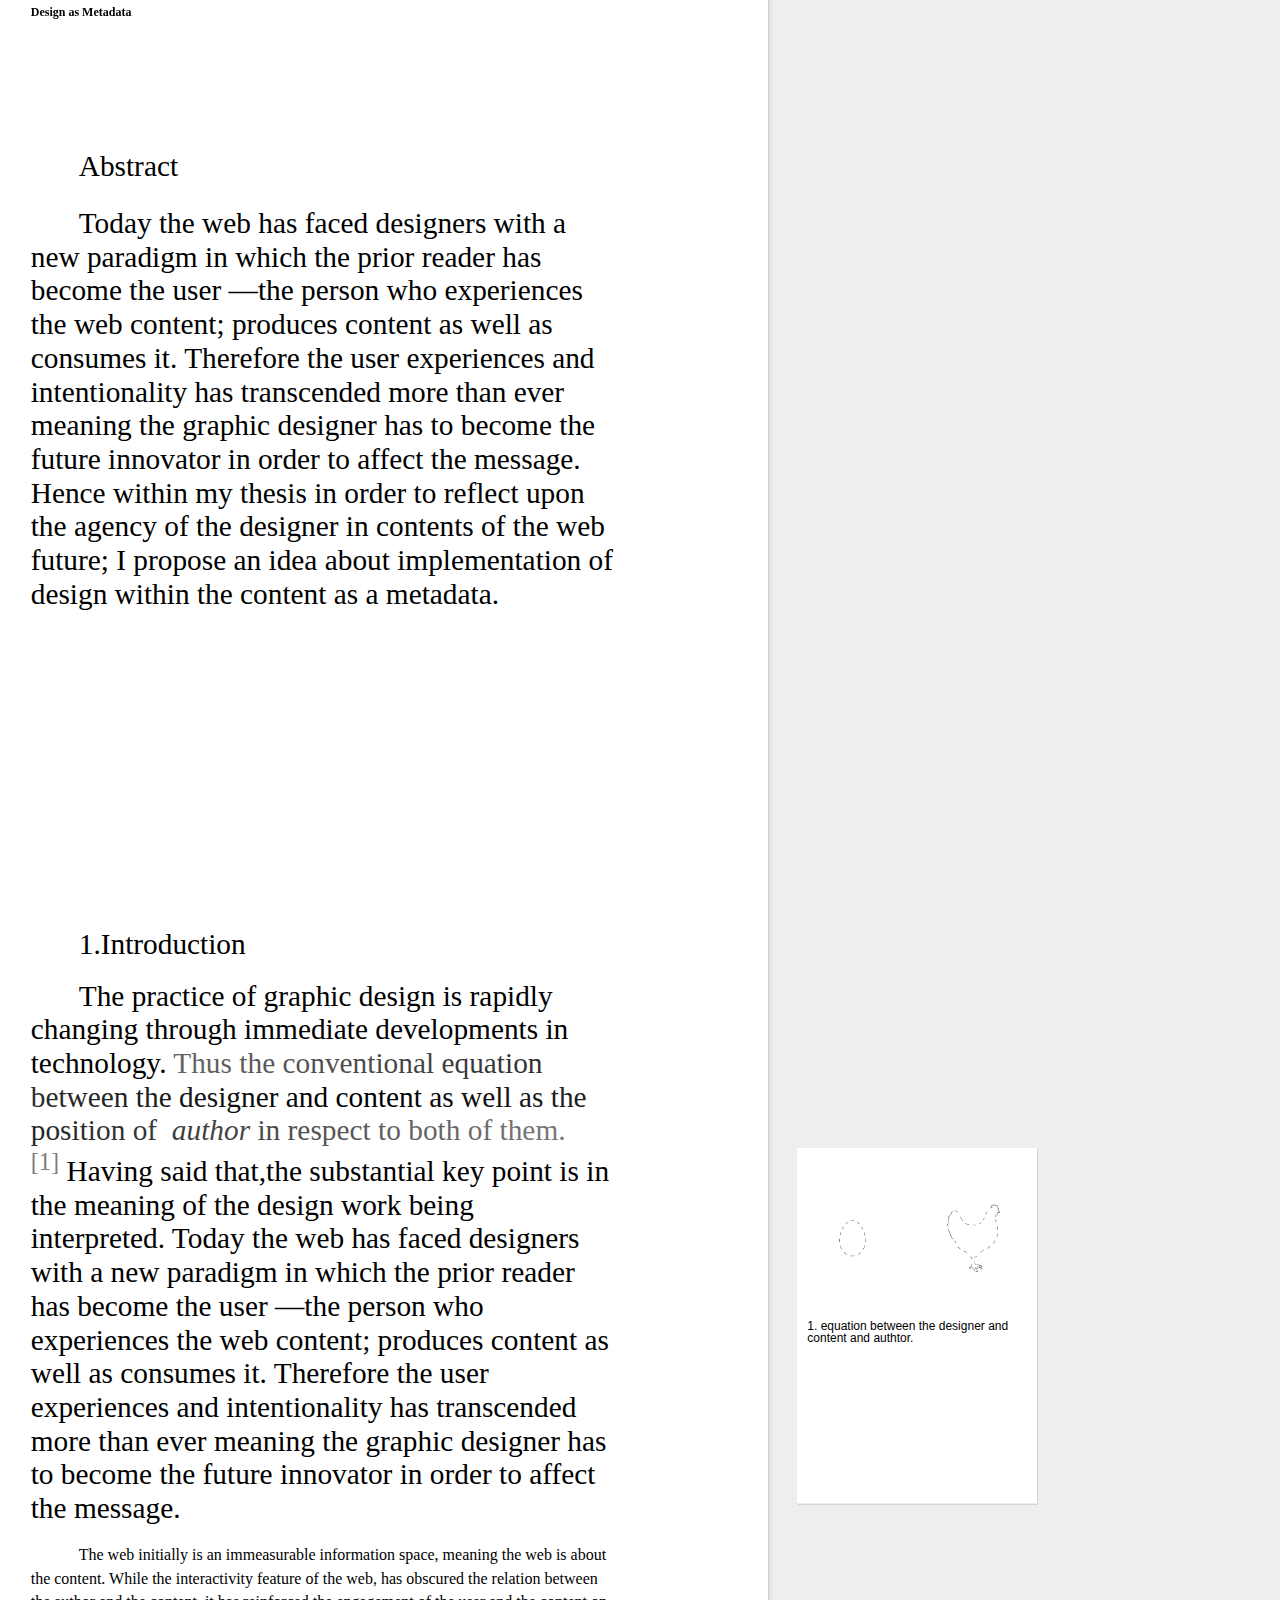
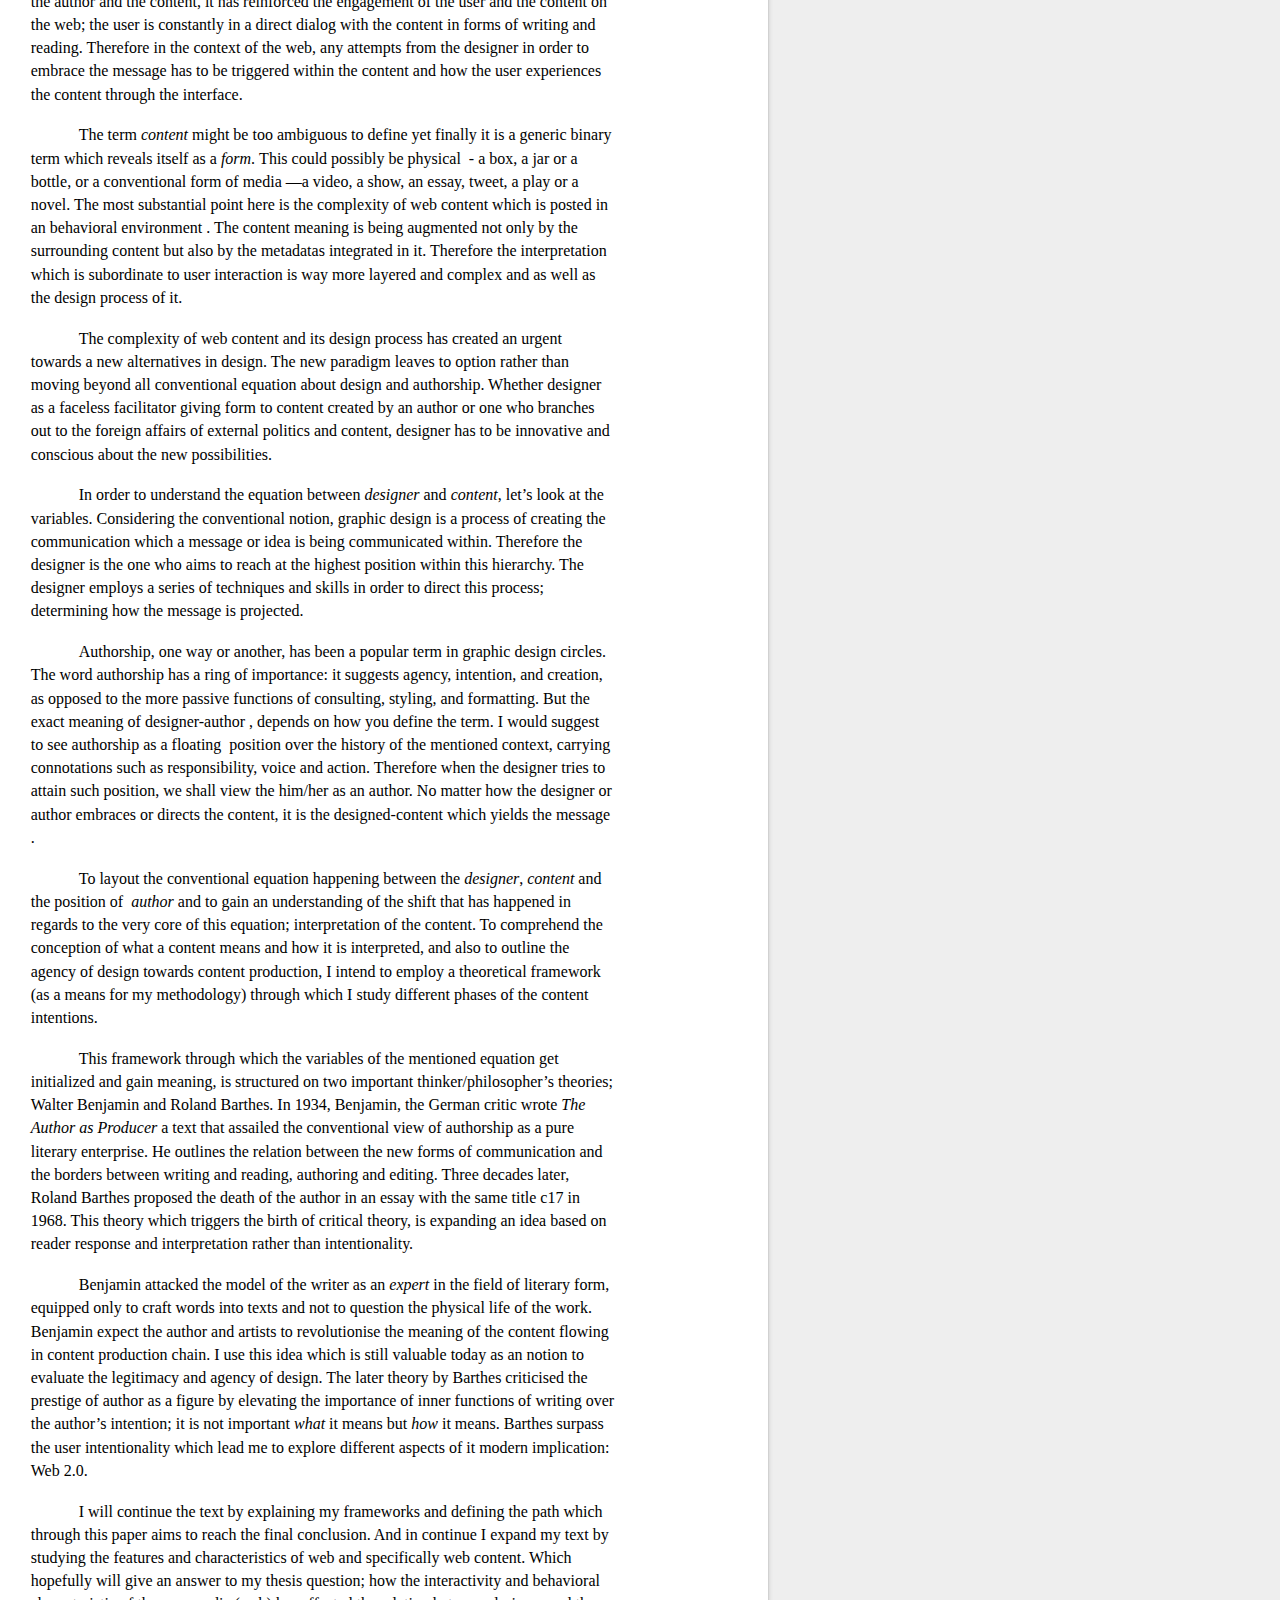
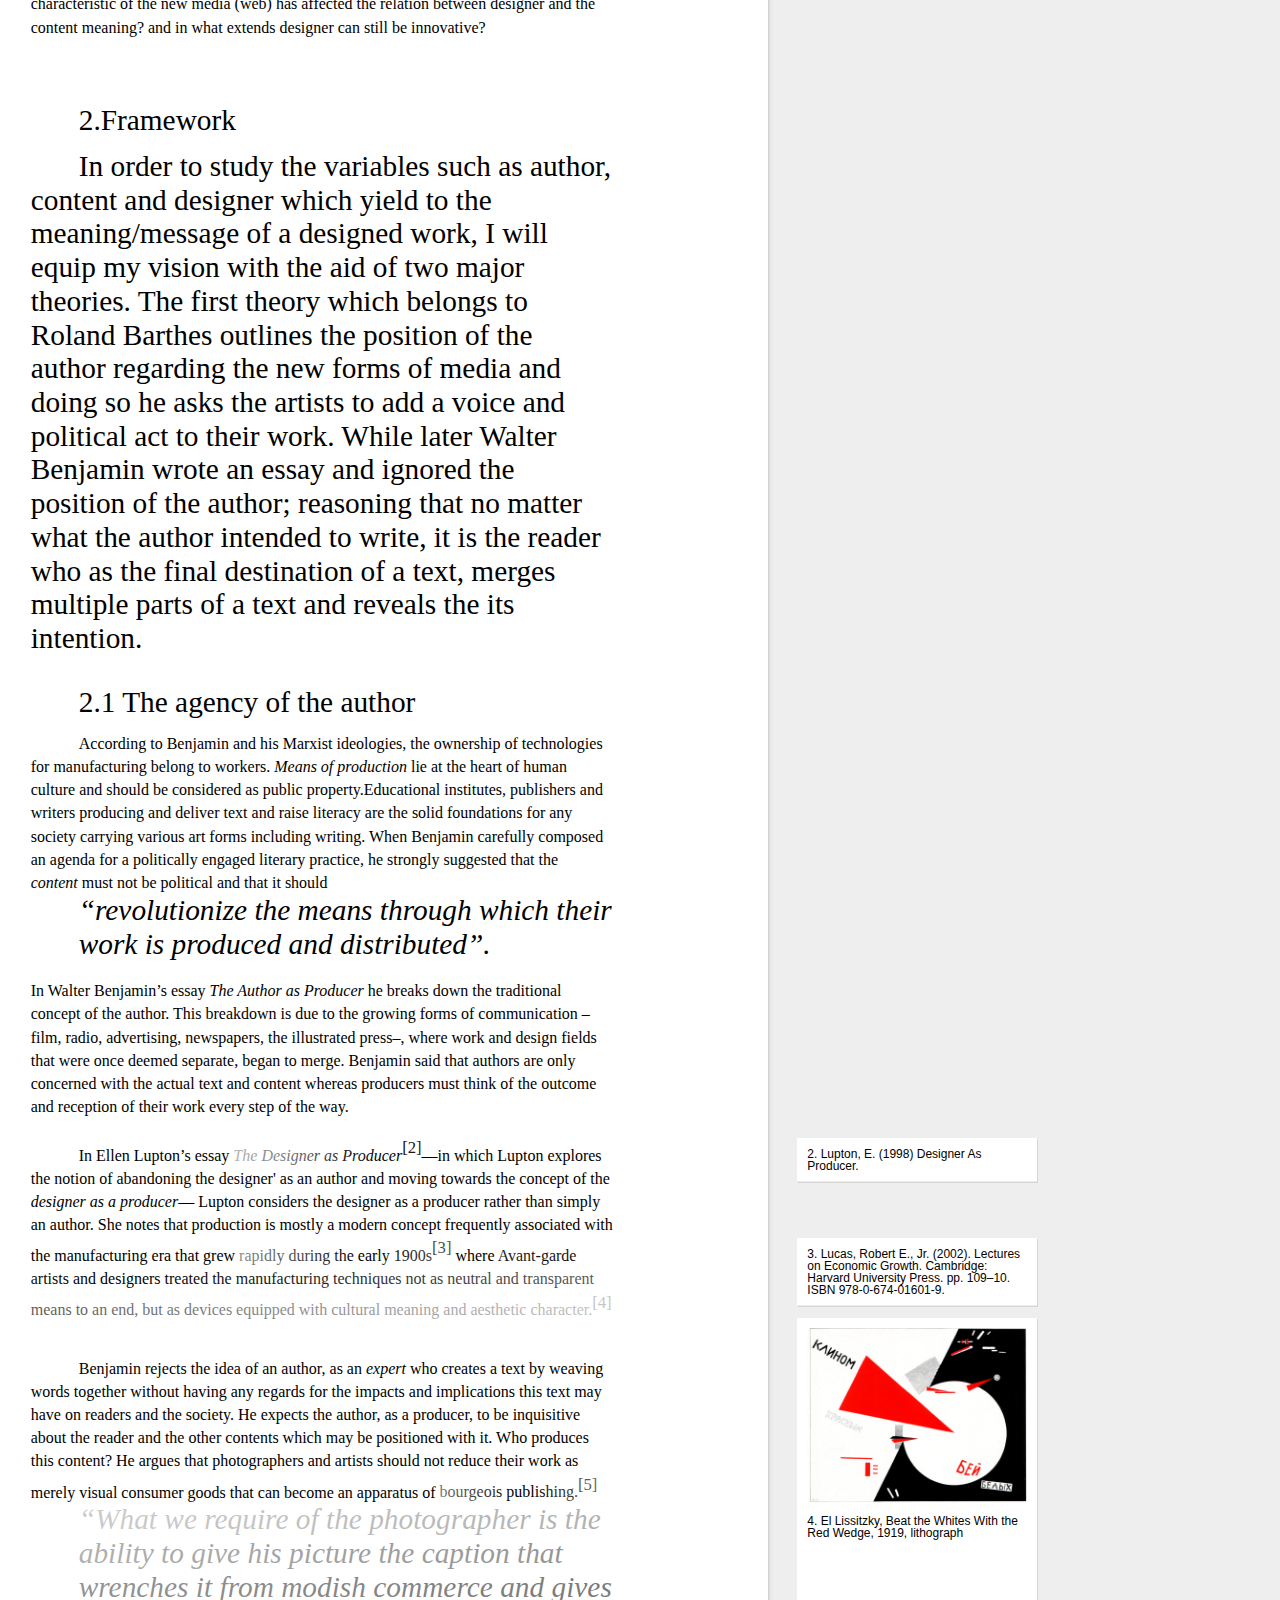
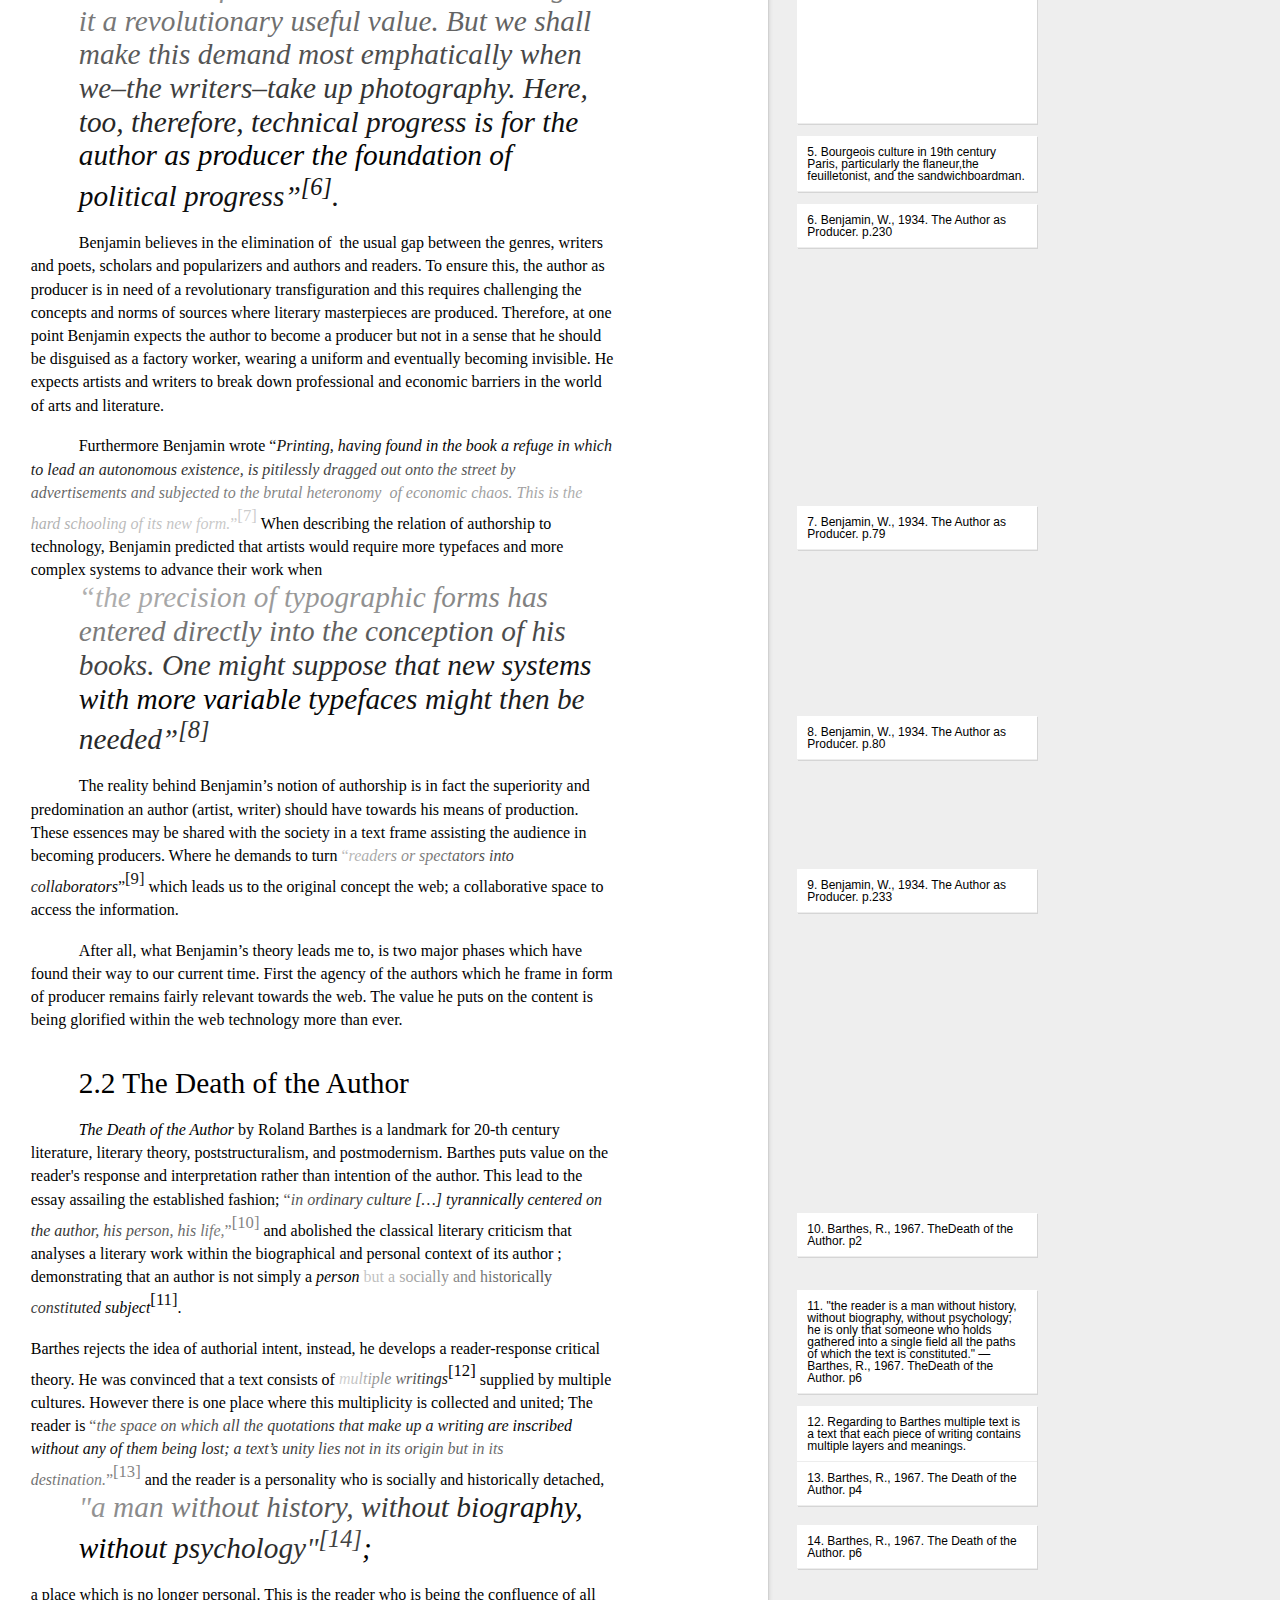
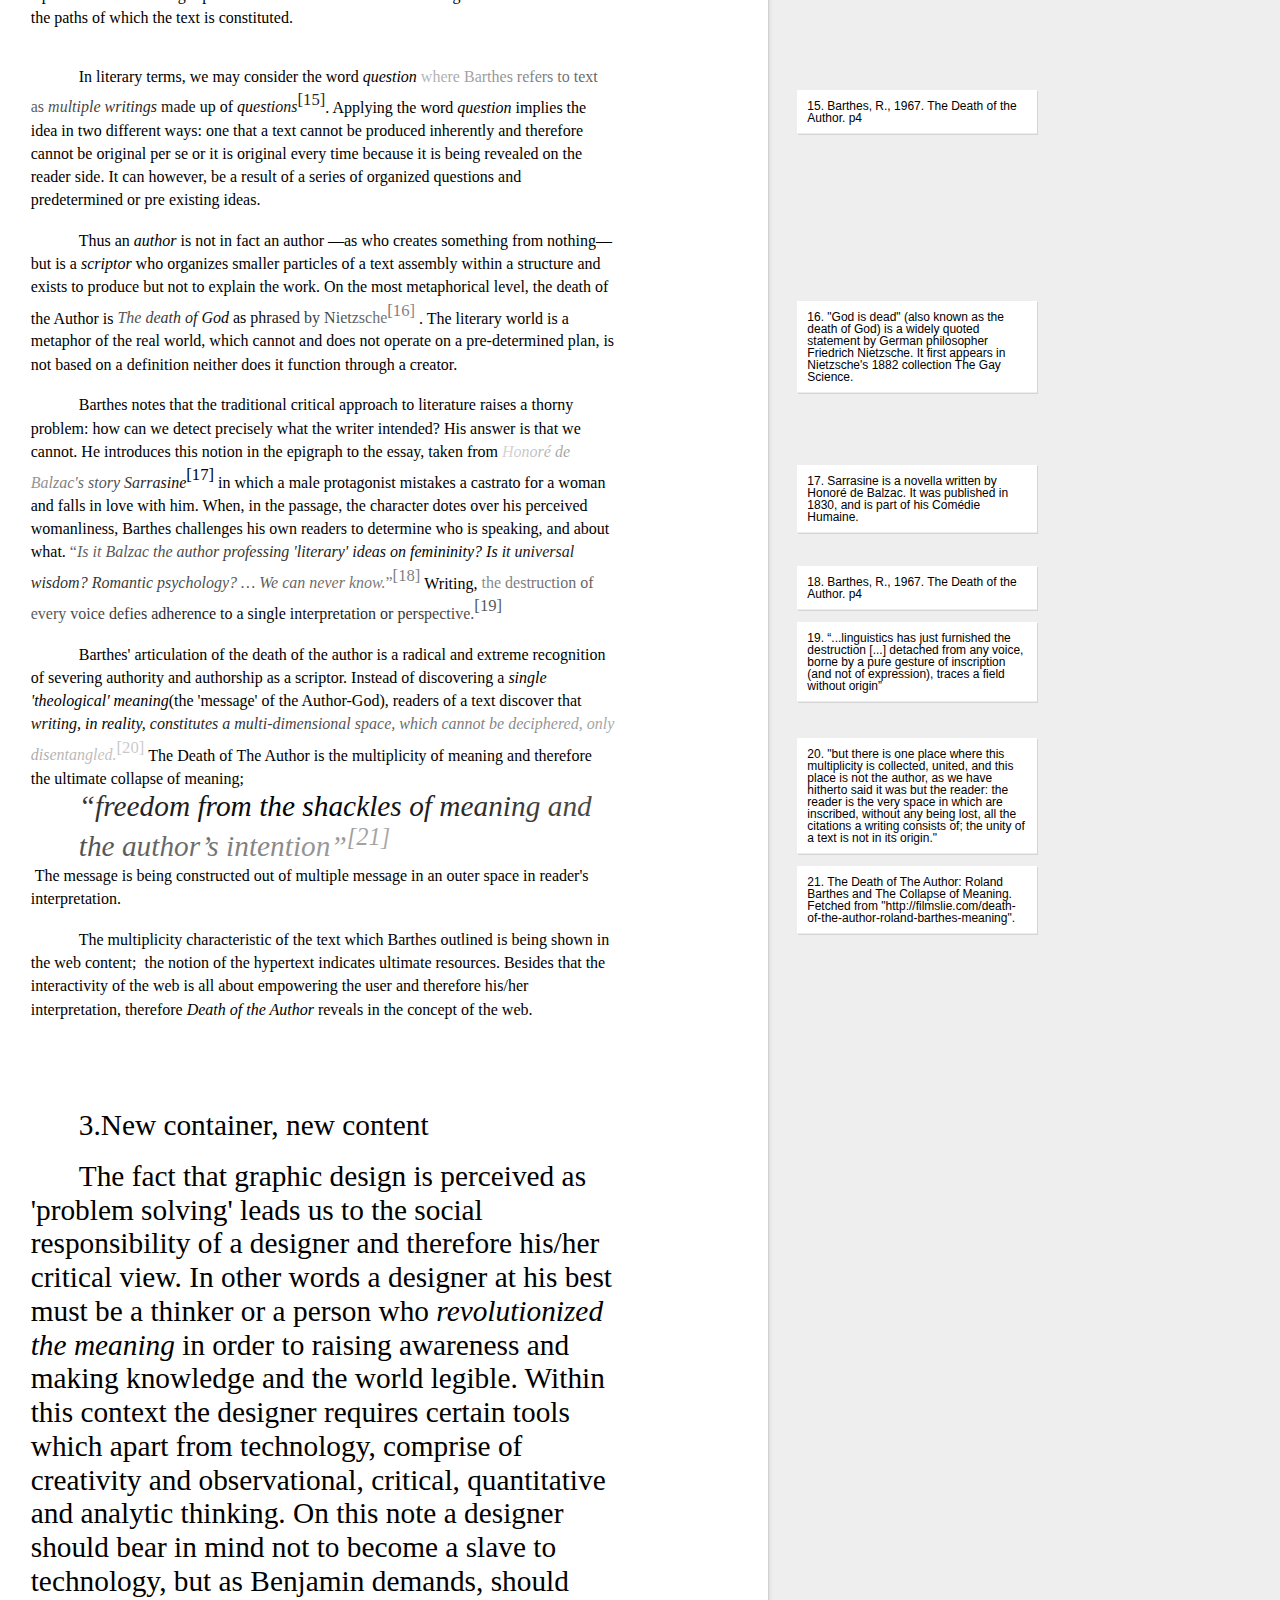
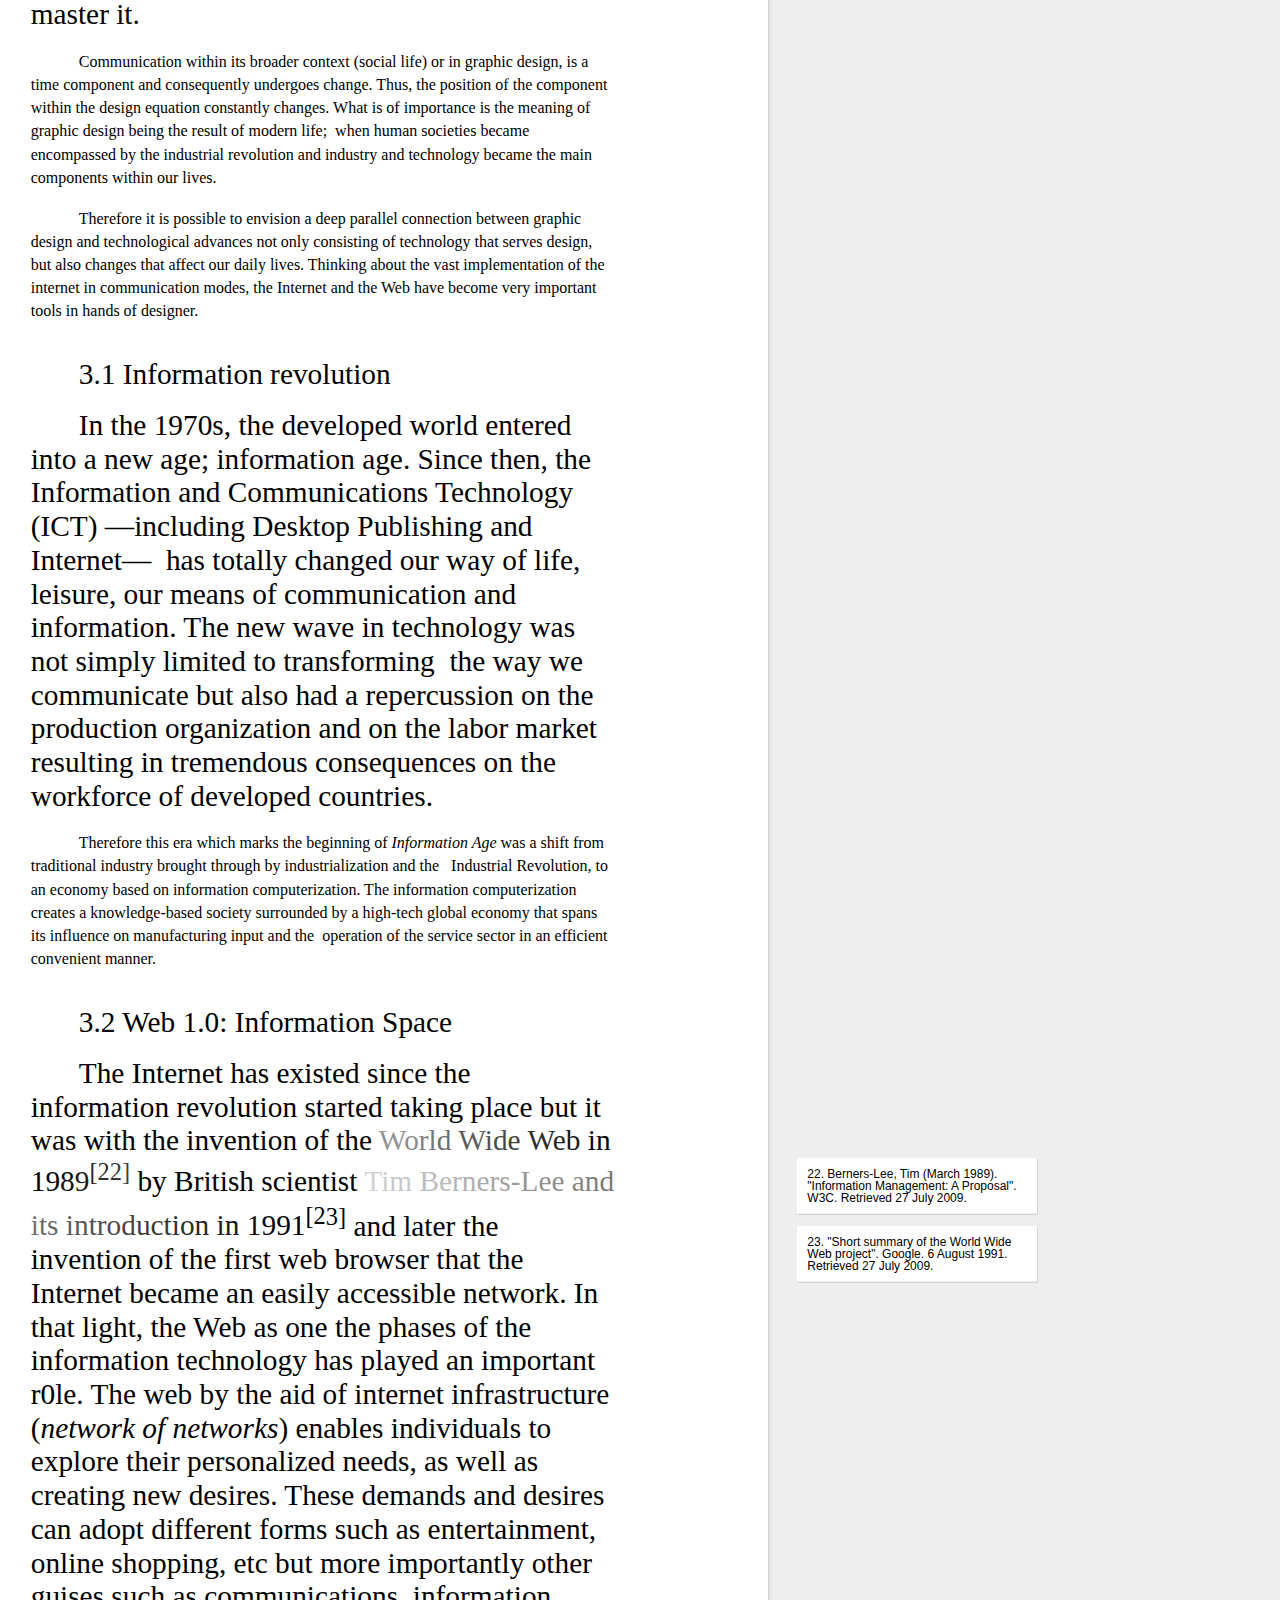
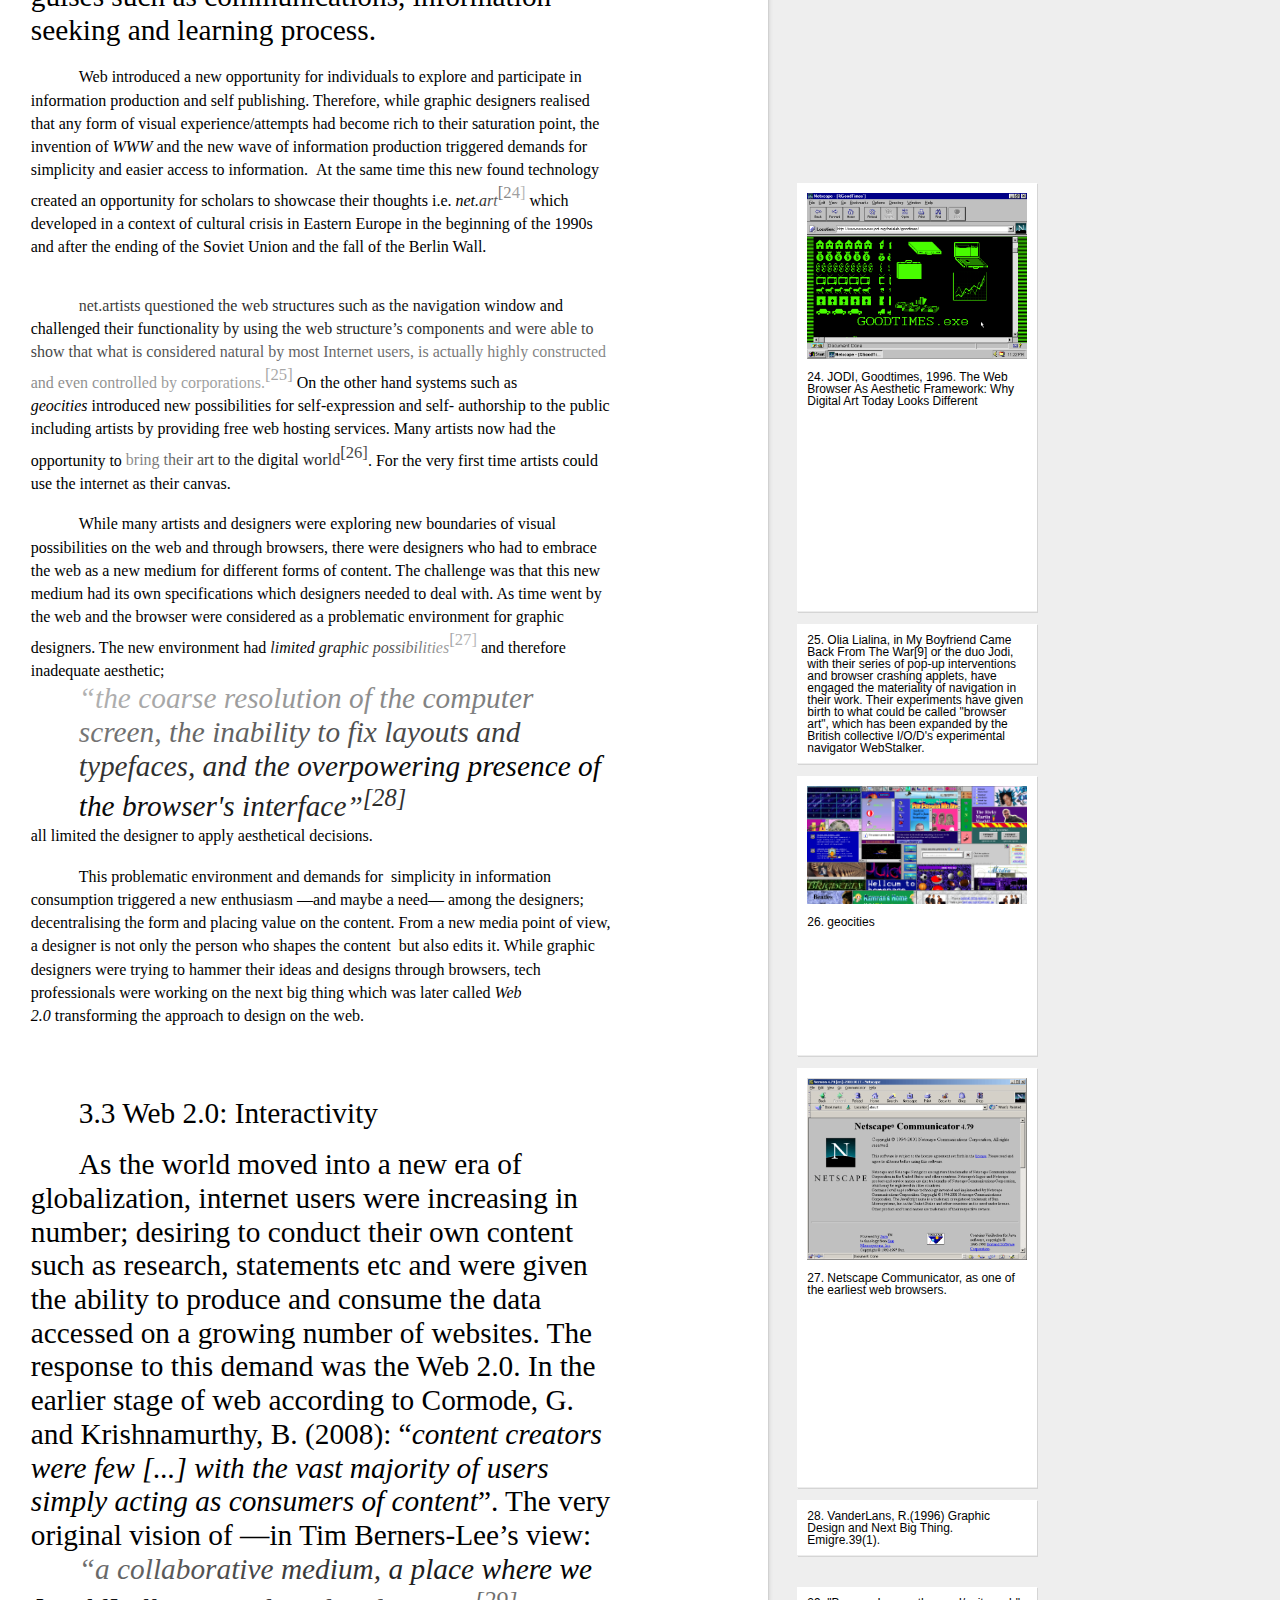
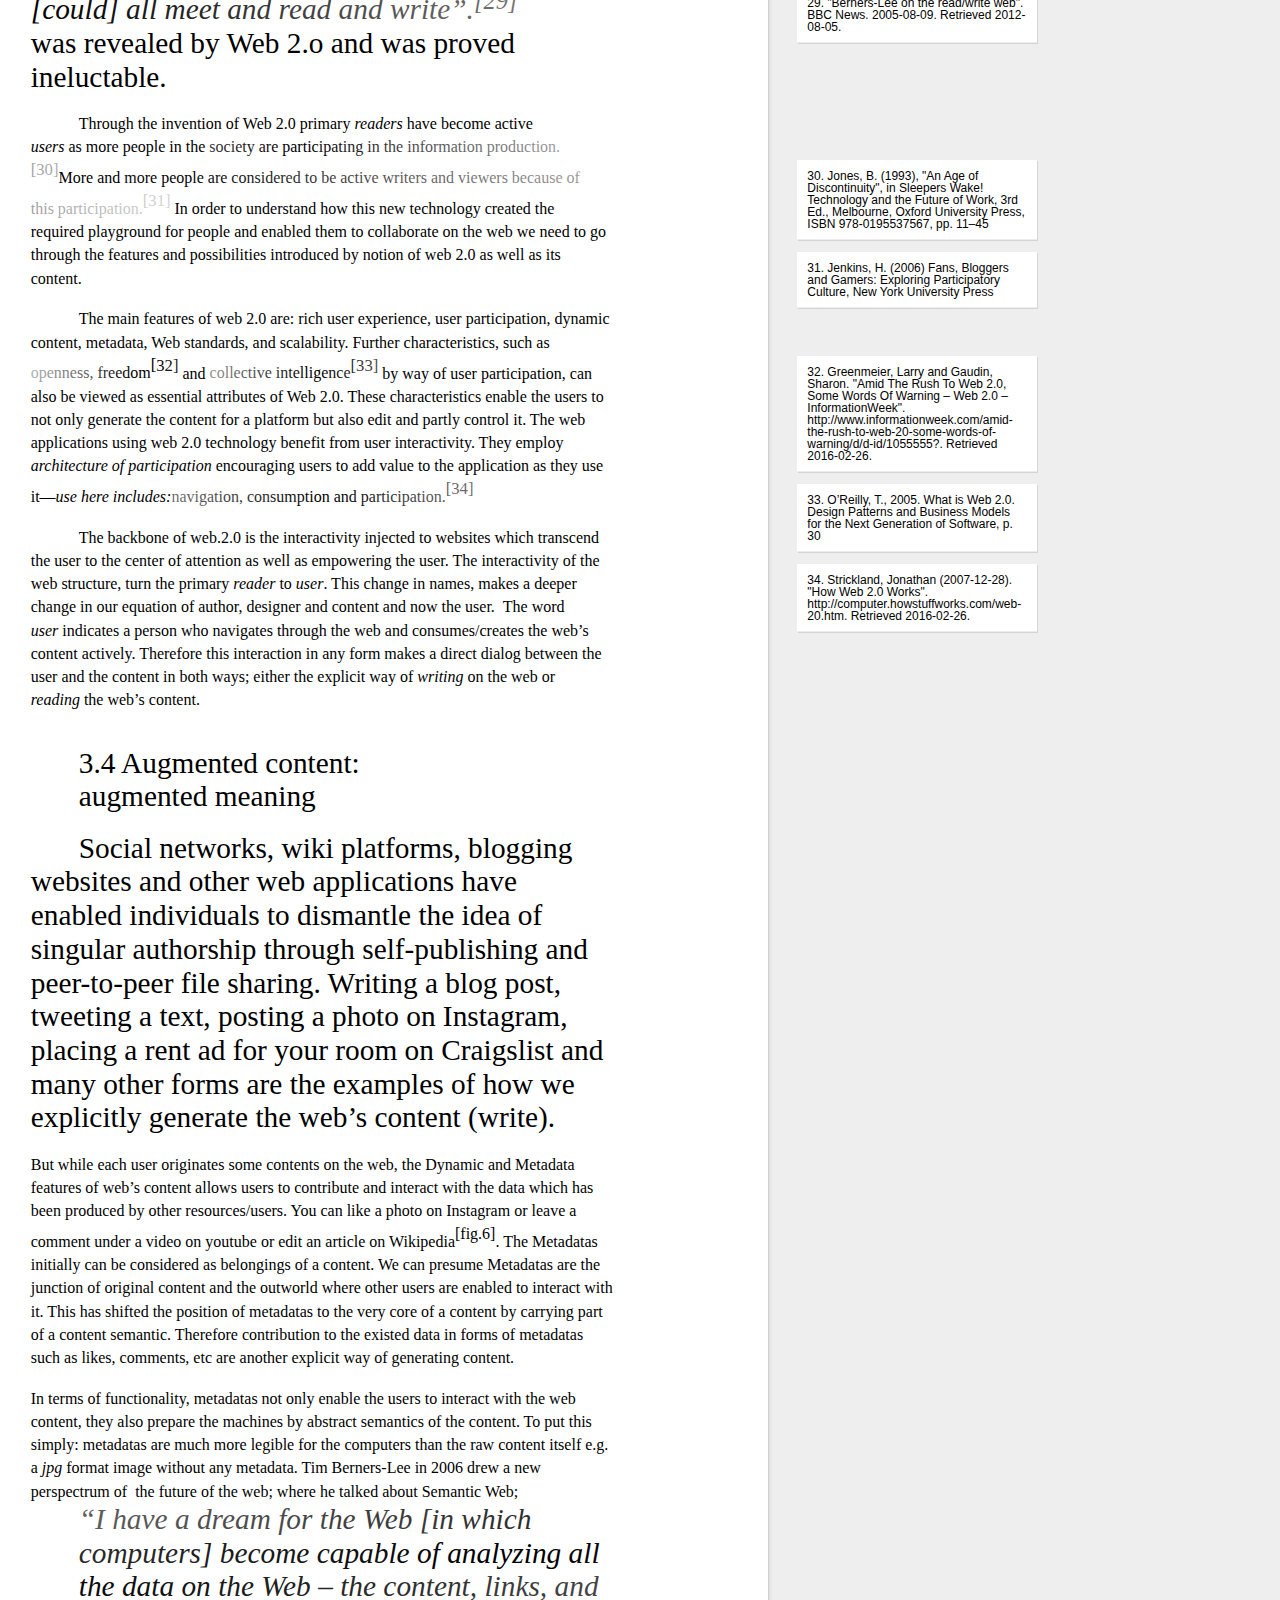
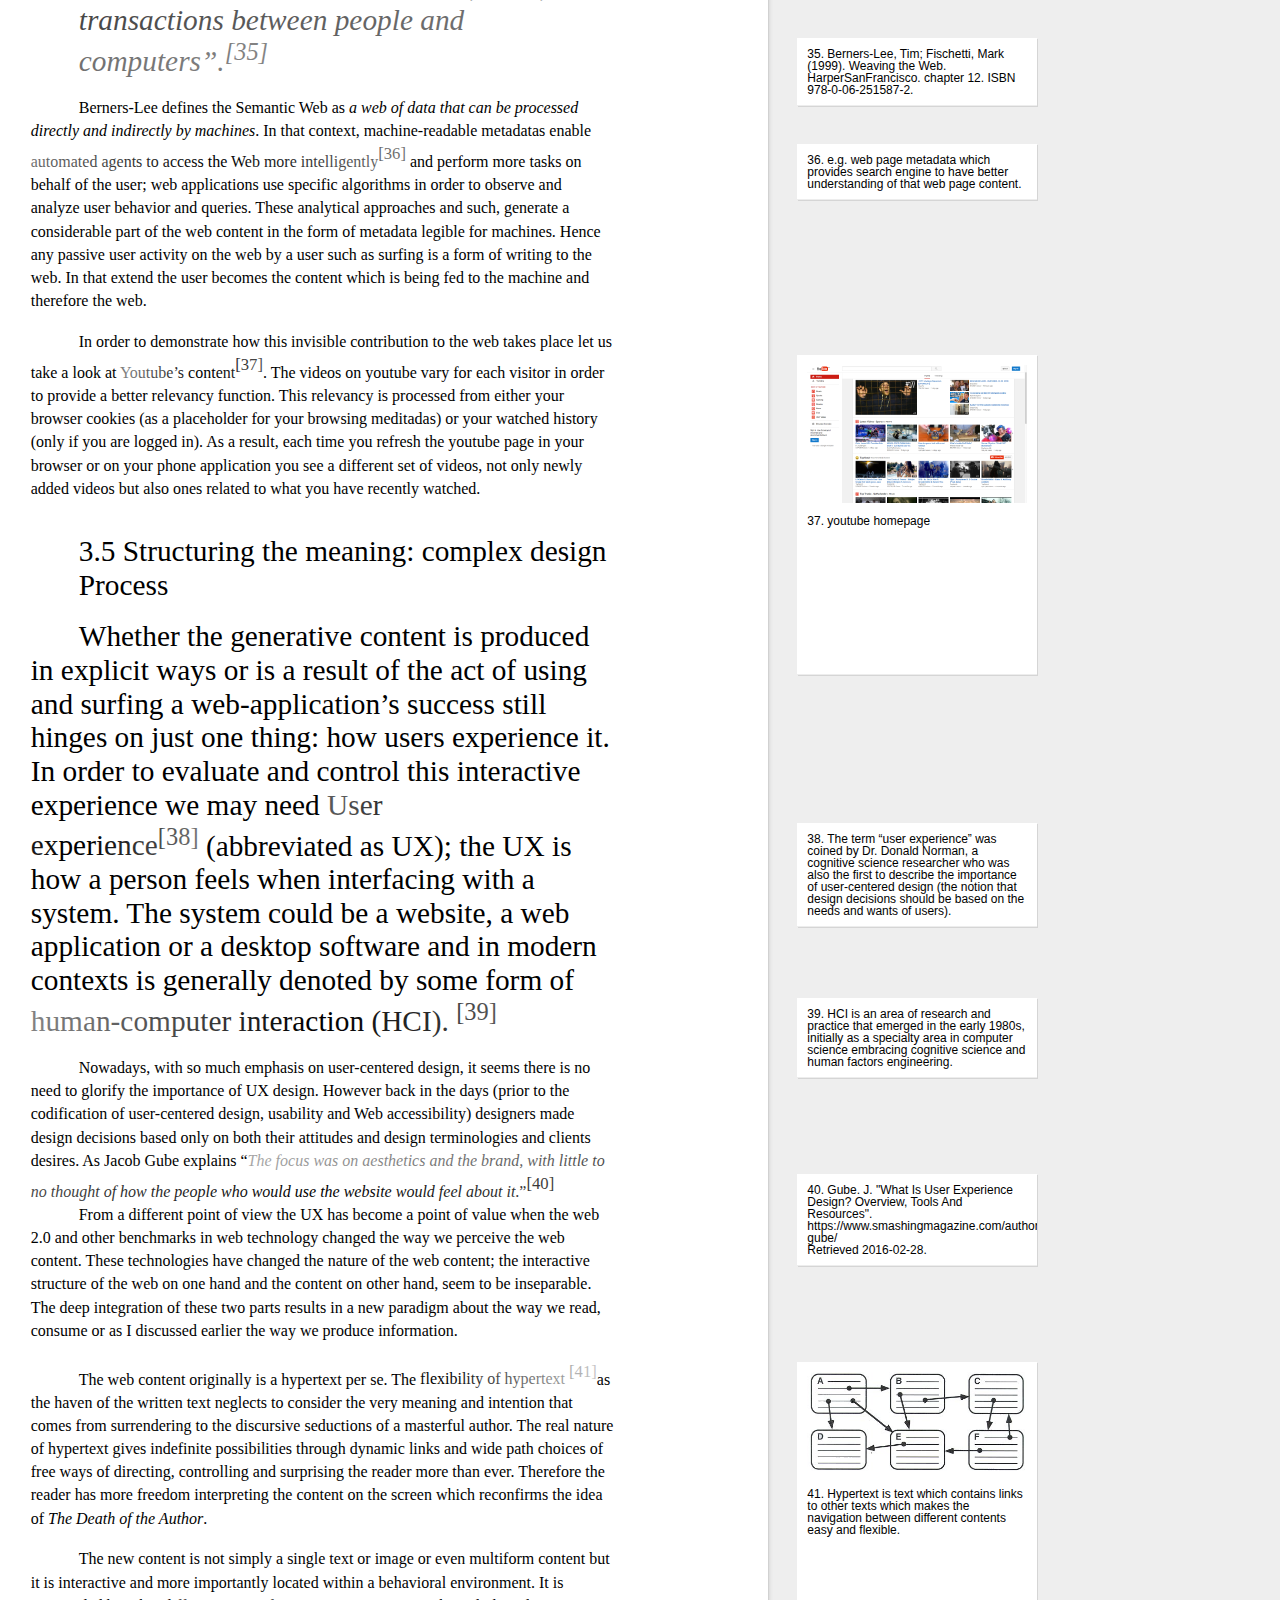
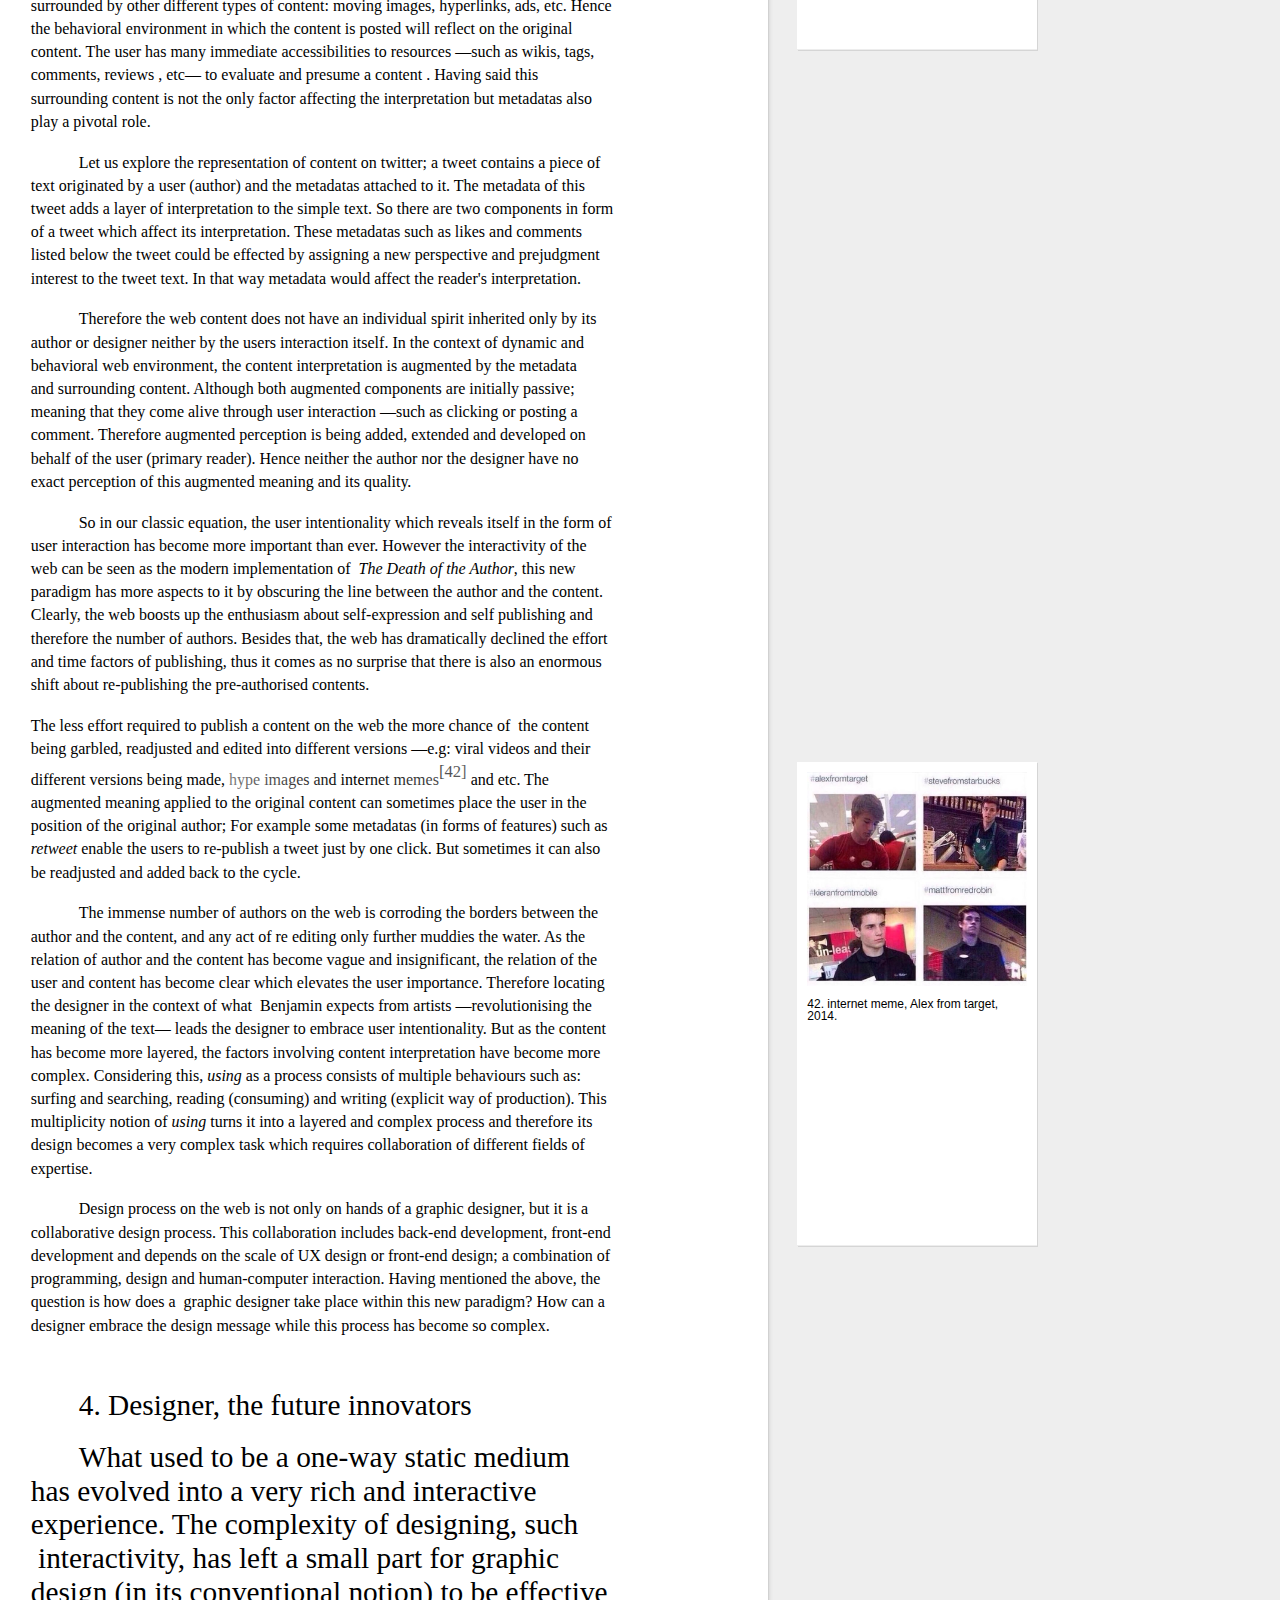
==== index.html @ fc35d0dc "First commit" ====
<html>

    <head>

        <meta content="text/html; charset=UTF-8" http-equiv="content-type">

        <!-- style -->
        <link href="css/base.css" rel="stylesheet" type="text/css"/>
        <link href="css/style.css" rel="stylesheet" type="text/css"/>

        <!-- scripts -->
        <script src="js/jquery-2.1.0.min.js"></script>
        <script src="js/utils.js"></script>
        <script src="js/init.js"></script>

    </head>


    <body class="">

    <!-- NAVIGATION -->
    <header class="gradient-top">
        <!--<nav>-->
            <!--<span class="nav-link" id="tc">table of content</span>-->
            <!--<div id="tc-content">-->
<!--<div><span class="tc-head">1.Introduction</span></div>-->
<!--<div>-->
    <!--<span class="tc-head">2.Framework</span>-->
    <!--<span class="tc-subhead">2.1 The agency of the author</span>-->
    <!--<span class="tc-subhead">2.2 The Death of the Author</span>-->
<!--</div>-->
<!--<div>-->
    <!--<span class="tc-head">3.New container, new content</span>-->
    <!--<span class="tc-subhead">3.1 Information revolution</span>-->
    <!--<span class="tc-subhead">3.2 Web 1.0: Information Space</span>-->
    <!--<span class="tc-subhead">3.3 Web 2.0: Interactivity</span>-->
    <!--<span class="tc-subhead">3.4 Augmented content: augmented meaning</span>-->
    <!--<span class="tc-subhead">3.5 Structuring the meaning: complex design Process</span>-->
<!--</div>-->
<!--<div>-->
    <!--<span class="tc-head">4.Designer, the future innovators </span>-->
    <!--<span class="tc-subhead">4. Designer, the future innovators </span>-->
    <!--<span class="tc-subhead">4.1 Designer as a director</span>-->
    <!--<span class="tc-subhead">4.2 Design in behavioral environment </span>-->
    <!--<span class="tc-subhead">4.3 To sum up: Design as a Metadata</span>-->
<!--</div>-->
<!--</div>-->
        <!--</nav>-->

        <nav>
            <span class="navlink title">Design as Metadata</span>

        </nav>

    </header>

    <!-- content -->
    <section id="content-wrapper">
        <article id="content">
            <p class="c2 title c17"><span>Abstract</span></p>
            <br>
            <h1 class="c17 c2">Today the web has faced designers with a new paradigm in which the prior reader has become the user —the person who experiences the web content; produces content as well as consumes it. Therefore the user experiences and intentionality has transcended more than ever meaning the graphic designer has to become the future innovator in order to affect the message. Hence within my thesis in order to reflect upon the agency of the designer in contents of the web future; I propose an idea about implementation of design within the content as a metadata.</h1>
            <p class="c1"><span class="c17 c11"></span></p>
            <p class="c1"><span class="c17 c11"></span></p>
            <p class="c1"><span class="c17 c11"></span></p>
            <p class="c1"><span class="c17 c11"></span></p>
            <p class="c1"><span class="c17 c11"></span></p>
            <p class="c1"><span class="c17 c11"></span></p>
            <p class="c1"><span class="c17 c11"></span></p>
            <p class="c1"><span class="c17 c11"></span></p>
            <p class="c1"><span class="c17 c11"></span></p>
            <p class="c1"><span class="c17 c11"></span></p>
            <p class="c1"><span class="c17 c11"></span></p>
            <p class="c1"><span class="c17 c11"></span></p>
            <p class="c1"><span class="c17 c11"></span></p>
            <p class="c1"><span class="c17 c11"></span></p>
            <p class="c1"><span class="c17 c11"></span></p>
            <p class="c1"><span class="c17 c11"></span></p>
            <p class="c1"><span class="c17 c11"></span></p>
            <p class="c1"><span class="c17 c11"></span></p>
            <p class="c2 title c17" id="h.cj4faxs6v1ff"><span>1.Introduction</span></p>
            <p class="c1"><span class="c17 c11"></span></p>
            <h1 class="c17 c2" id="h.eckkw0uouqt5"><span>The practice of graphic design is rapidly changing through immediate developments in technology. </span><span class="highlight"><span>Thus the conventional equation between the designer and content as well as the position of &nbsp;</span><span class="c4">author</span><span>&nbsp;in respect to both of them.</span><sup><span ref="ref1" id="cmnt_ref1">[1]</span></sup></span><span>&nbsp;Having said that,the substantial key point is in the meaning of the design work being interpreted. Today the web has faced designers with a new paradigm in which the prior reader has become the user —the person who experiences the web content; produces content as well as consumes it. Therefore the user experiences and intentionality has transcended more than ever meaning the graphic designer has to become the future innovator in order to affect the message.</span></h1>
            <p class="c1"><span class="c0 c3"></span></p>
            <p class="c10"><span class="c0 c3">The web initially is an immeasurable information space, meaning the web is about the content. While the interactivity feature of the web, has obscured the </span><span class="c0">relation</span><span class="c0">&nbsp;between the author and the content,</span><span class="c0">&nbsp;it has reinforced the engagement of the user and the content on the web; the user is constantly in a direct dialog with the content in forms of writing and reading. Therefore in the context of the web, any attempts from the designer in order to embrace the message has to be triggered within the content and how the user experiences the content through the interface.</span></p>
            <p class="c1"><span class="c0 c3"></span></p>
            <p class="c10"><span class="c0 c3">The term </span><span class="c0 c3 c4">content</span><span class="c0 c3">&nbsp;might be too ambiguous to define yet finally it is a generic binary term which reveals itself as a </span><span class="c0 c3 c4">form</span><span class="c0 c3">.</span><span class="c0 c3">&nbsp;This could possibly be physical &nbsp;- a box, a jar or a bottle, or a conventional form of media —a video, a show, an essay, tweet, a play or a novel</span><span class="c0 c3">. The most substantial point here is the complexity of web content which is posted in an behavioral environment . The content meaning is being augmented not only by the surrounding content but also by the metadatas integrated in it. Therefore the interpretation which is subordinate to user interaction is way more layered and complex and as well as the design process of it. </span></p>
            <p class="c1"><span class="c0 c3"></span></p>
            <p class="c10"><span class="c0 c3">The complexity of web content and its design process has created an urgent towards a new alternatives in design. The new paradigm leaves to option rather than moving beyond all conventional equation about design and authorship. Whether </span><span class="c0 c3">designer as a faceless facilitator giving form to content created by an author or one who branches out to the foreign affairs of external politics and content, designer has to be innovative and conscious about the new possibilities.</span></p>
            <p class="c1"><span class="c0 c3"></span></p>
            <p class="c10"><span class="c0 c3">In order to understand the equation between </span><span class="c0 c3 c4">designer</span><span class="c0 c3">&nbsp;and </span><span class="c0 c3 c4">content</span><span class="c0 c3">, let’s look at the variables. Considering the conventional notion, graphic design is a process of creating the communication which a message or idea is being communicated within. Therefore the designer is the one who aims to reach at the highest position within this hierarchy. The designer employs a series of techniques and skills in order to direct this process; determining how the message is projected. </span></p>
            <p class="c1"><span class="c0 c3"></span></p>
            <p class="c10"><span class="c0 c3">Authorship, one way or another, has been a popular term in graphic design circles. The word authorship has a ring of importance: it suggests agency, intention, and creation, as opposed to the more passive functions of consulting, styling, and formatting. But the exact meaning of designer-author , depends on how you define the term. I would suggest to see authorship as a floating &nbsp;position over the history of the mentioned context, carrying connotations such as responsibility, voice and action. Therefore when the designer tries to attain such position, we shall view the him/her as an author. No matter how the designer or author embraces or directs the content, it is the designed-content which yields the message . </span></p>
            <p class="c1"><span class="c0 c3"></span></p>
            <p class="c10"><span class="c0 c3">To layout the conventional equation happening between the </span><span class="c0 c3 c4">designer</span><span class="c0 c3">, </span><span class="c0 c3 c4">content</span><span class="c0 c3">&nbsp;and the position of &nbsp;</span><span class="c0 c3 c4">author</span><span class="c0 c3">&nbsp;and to gain an understanding of the shift that has happened in regards to the very core of this equation; interpretation of the content. To comprehend the conception of what a content means and how it is interpreted, and also to outline the agency of design towards content production, I intend to employ a theoretical framework (as a means for my methodology) through which I study different phases of the content intentions. </span></p>
            <p class="c1"><span class="c0 c3"></span></p>
            <p class="c10"><span class="c0 c3">This framework through which the variables of the mentioned equation get initialized and gain meaning, is structured on two important thinker/philosopher’s theories; Walter Benjamin and Roland Barthes. In 1934, Benjamin, the German critic wrote </span><span class="c0 c3 c4">The Author as Producer</span><span class="c0 c3">&nbsp;a text that assailed the conventional view of authorship as a pure literary enterprise. He outlines the relation between the new forms of communication and the borders between writing and reading, authoring and editing. Three decades later, Roland Barthes proposed the death of the author in an essay with the same title c17 in 1968. This theory which triggers the birth of critical theory, is expanding an idea based on reader response and interpretation rather than intentionality. </span></p>
            <p class="c1"><span class="c0 c3"></span></p>
            <p class="c10"><span class="c0 c3">Benjamin attacked the model of the writer as an </span><span class="c0 c3 c4">expert</span><span class="c0 c3">&nbsp;in the field of literary form, equipped only to craft words into texts and not to question the physical life of the work. Benjamin expect the author and artists to revolutionise the meaning of the content flowing in content production chain. I use this idea which is still valuable today as an notion to evaluate the legitimacy and agency of design. The later theory by Barthes criticised the prestige of author as a figure by elevating the importance of inner functions of writing over the author’s intention; it is not important </span><span class="c0 c3 c4">what</span><span class="c0 c3">&nbsp;it means but </span><span class="c0 c3 c4">how</span><span class="c0 c3">&nbsp;it means. Barthes surpass the user intentionality which lead me to explore different aspects of it modern implication: Web 2.0.</span></p>
            <p class="c1"><span class="c0 c3"></span></p>
            <p class="c10"><span class="c0 c3">I will continue the text by explaining my frameworks and defining the path which through this paper aims to reach the final conclusion. And in continue I expand my text by studying the features and characteristics of web and specifically web content. Which hopefully will give an answer to my thesis question; how the interactivity and behavioral characteristic of the new media (web) has affected the relation between designer and the content meaning? and in what extends designer can still be innovative?</span></p>
            <p class="c1"><span class="c0 c3"></span></p>
            <p class="c1"><span class="c0 c3"></span></p>
            <p class="c1"><span class="c0 c3"></span></p>
            <p class="c1"><span class="c17 c14 c11"></span></p>
            <p class="c5"><span class="c17 c14 c11">2.Framework</span></p>
            <p class="c1"><span class="c17 c11"></span></p>
            <h1 class="c17 c2" id="h.j3hbfq8ptimn"><span>In order to study the variables such as author, content and designer which yield to the meaning/message of a designed work, I will equip my vision with the aid of two major theories. The first theory which belongs to Roland Barthes outlines the position of the author regarding the new forms of media and doing so he asks the artists to add a voice and political act to their work. While later Walter Benjamin wrote an essay and ignored the position of the author; reasoning that no matter what the author intended to write, it is the reader who as the final destination of a text, merges multiple parts of a text and reveals the its intention. &nbsp;</span></h1>
            <p class="c1"><span class="c0 c14"></span></p>
            <p class="c1"><span class="c0 c14"></span></p>
            <p class="c5"><span class="c17 c14 c11">2.1 The agency of the author</span></p>
            <p class="c1"><span class="c0 c14"></span></p>
            <p class="c10"><span class="c0">According to Benjamin and his Marxist ideologies, the ownership of technologies for manufacturing belong to workers. </span><span class="c0 c4">Means of production</span><span class="c0">&nbsp;lie at the heart of human culture and should be considered as public property.Educational institutes, publishers and writers producing and deliver text and raise literacy are the solid foundations for any society carrying various art forms including writing. When Benjamin carefully composed an agenda for a politically engaged literary practice, he strongly suggested that the </span><span class="c0 c4">content</span><span class="c0">&nbsp;must not be political and that it should </span></p>
            <h2 class="c17 c5" id="h.yd413pwqy0b8"><span>“revolutionize the means through which their work is produced and distributed”</span><span>.</span></h2>
            <p class="c1"><span class="c11"></span></p>
            <p><span class="c0">In Walter Benjamin’s essay </span><span class="c0 c4">The Author as Producer</span><span class="c0">&nbsp;he breaks down the traditional concept of the author. This breakdown is due to the growing forms of communication –film, radio, advertising, newspapers, the illustrated press–, where work and design fields that were once deemed separate, began to merge. Benjamin said that authors are only concerned with the actual text and content whereas producers must think of the outcome and reception of their work every step of the way. </span></p>
            <p class="c1"><span class="c0"></span></p>
            <p class="c10"><span class="c0">In Ellen Lupton’s essay </span><span class="highlight"><span class="c0 c4">The Designer as Producer</span><sup><span ref="ref2" id="cmnt_ref2">[2]</span></sup></span><span class="c0">—in which Lupton explores the notion of abandoning the designer</span><span class="c0">'</span><span class="c0">&nbsp;as an author and moving towards the concept</span><span class="c0">&nbsp;of the </span><span class="c0 c4">designer</span><span class="c0 c4">&nbsp;as a producer</span><span class="c0">— Lupton considers </span><span class="c0">the designer as a producer</span><span class="c0">&nbsp;rather than simply an author. She notes that production is mostly a modern concept frequently associated with the manufacturing era that grew </span><span class="highlight"><span class="c0">rapidly during the early 1900s</span><sup><span ref="ref3" id="cmnt_ref3">[3]</span></sup></span><span class="c0">&nbsp;where </span><span class="highlight"><span class="c0">Avant-garde artists and designers treated the manufacturing techniques not as neutral and transparent means to an end, but as devices equipped with cultural meaning and aesthetic character.</span><sup><span ref="ref4" id="cmnt_ref4">[4]</span></sup></span>
            </p>
            <p class="c1"><span class="c27 c11"></span></p>
            <p class="c1"><span class="c11 c27"></span></p>
            <p class="c10"><span class="c0">Benjamin rejects the idea of an author, as an </span><span class="c0 c4">expert</span><span class="c0">&nbsp;who creates a text by weaving words together without having any regards for the impacts and implications this text may have on readers and the society. He expects the author, as a producer, to be inquisitive about the reader and the other contents which may be positioned with it. Who produces this content? He argues that photographers and artists should not reduce their work as merely visual consumer goods that can become an apparatus of </span><span class="highlight"><span class="c0">bourgeois</span><span class="c0">&nbsp;publishing.</span><sup><span ref="ref5" id="cmnt_ref5">[5]</span></sup></span>
            </p>
            <h2 class="c17 c5" id="h.sr5ijwkmfgzy"><span class="highlight"><span>“What we require of the photographer is the ability to give his picture the caption that wrenches it from modish commerce and gives it a revolutionary useful value. But we shall make this demand most emphatically when we–the writers–take up photography. Here, too, therefore, technical progress is for the author as producer the foundation of political progress”</span><sup><span ref="ref6" id="cmnt_ref6">[6]</span></sup><span>.</span></span></h2>
            <p class="c1"><span class="c0"></span></p>
            <p class="c10"><span class="c0">Benjamin believes in the elimination of &nbsp;the usual gap between the genres, writers and poets, scholars and popularizers and authors and readers. To ensure this, the author as producer is in need of a revolutionary transfiguration and this requires challenging the concepts and norms of sources where literary masterpieces are produced. Therefore, at one point Benjamin expects the author to become a producer but not in a sense that he should be disguised as a factory worker, wearing a uniform and eventually becoming invisible. He expects artists and writers to </span><span class="c0">break down professional and economic barriers in the world of arts and literature.</span></p>
            <p class="c1"><span class="c0"></span></p>
            <p class="c10"><span class="c0">Furthermore Benjamin wrote </span><span class="highlight"><span class="c0">“</span><span class="c0 c4">Printing, having found in the book a refuge in which to lead an autonomous existence, is pitilessly dragged out onto the street by advertisements and subjected to the brutal heteronomy &nbsp;of economic chaos. This is the hard schooling of its new form.</span><span class="c0">”</span><sup><span ref="ref7" id="cmnt_ref7">[7]</span></sup></span><span class="c0">&nbsp;</span><span class="c0">When describing the relation of authorship to technology, Benjamin predicted that artists would require more typefaces and more complex systems to advance their work when</span><span class="c0">&nbsp;</span></p>
            <h2 class="c17 c5" id="h.zc4egkn8ibn8"><span class="highlight"><span>“the precision of typographic forms has entered directly into the conception of his books. One might suppose that new systems with more variable typefaces might then be needed”</span><sup><span ref="ref8" id="cmnt_ref8">[8]</span></sup></span></h2>
            <p class="c1"><span class="c0"></span></p>
            <p class="c10"><span class="c0">The reality behind Benjamin’s notion of authorship is in fact the superiority and predomination an author </span><span class="c0">(</span><span class="c0">artist, writer) should have towards his means of production. These essences may be shared with the society in a text frame assisting the audience in becoming producers. </span><span class="c0">Where he demands to turn</span><span class="c0">&nbsp;</span><span class="highlight"><span class="c0">“</span><span class="c0 c4">readers or spectators into collaborators</span><span class="c0">”</span><sup><span ref="ref9" id="cmnt_ref9">[9]</span></sup></span><span class="c0">&nbsp;which leads us to the original concept the web; a collaborative space to access the information. </span></p>
            <p class="c1"><span class="c0"></span></p>
            <p class="c10"><span class="c0">After all, what Benjamin’s theory leads me to, is two major phases which have found their way to our current time. First the agency of the authors which he frame in form of producer remains fairly relevant towards the web. The value he puts on the content is being glorified within the web technology more than ever. &nbsp; &nbsp;</span></p>
            <p class="c1"><span class="c0"></span></p>
            <p class="c1"><span class="c0"></span></p>
            <p class="c5 c23 title c17" id="h.h0upw9pv3lvt"><span>2.2 The Death of the Author</span></p>
            <p class="c1"><span class="c0 c14"></span></p>
            <p class="c10"><span class="c0 c4">The Death of the Author</span><span class="c0">&nbsp;by Roland Barthes is a landmark for 20-th century literature, literary theory, poststructuralism, and postmodernism. Barthes puts value on the reader's response and interpretation rather than intention of the author. This lead to the essay assailing the established fashion;</span><span class="highlight"><span class="c0">&nbsp;“</span><span class="c0 c4">in ordinary culture […] tyrannically centered on the author, his person, his life,</span><span class="c0">”</span><sup><span ref="ref10" id="cmnt_ref10">[10]</span></sup></span><span class="c0">&nbsp;and abolished the classical literary criticism that analyses a literary work within the biographical and personal context of its author ; demonstrating that an </span><span class="c0">author is not simply a </span><span class="c0 c4">person</span><span class="highlight"><span class="c0">&nbsp;but a socially and historically </span><span class="c0 c4">constituted subject</span><sup><span ref="ref11" id="cmnt_ref11">[11]</span></sup></span><span class="c0">. </span></p>
            <p class="c1"><span class="c0"></span></p>
            <p><span class="c0">Barthes rejects the idea of authorial intent, instead, he develops a reader-response critical theory. He was convinced that a text consists of </span><span class="highlight"><span class="c0 c4">multiple writings</span><sup><span ref="ref12" id="cmnt_ref12">[12]</span></sup></span><span class="c0">&nbsp;supplied b</span><span class="c0">y m</span><span class="c0">ultiple cultures. However there is one place where this multiplicity is collected and united; The reader is </span><span class="highlight"><span class="c0">“</span><span class="c0 c4">the space on which all the quotations that make up a writing are inscribed without any of them being lost; a text’s unity lies not in its origin but in its destination.</span><span class="c0">”</span><sup><span ref="ref13" id="cmnt_ref13">[13]</span></sup></span><span class="c0">&nbsp;and the reader is a personality who is </span><span class="c0">socially and historically </span><span class="c0">detached, </span></p>

            <h2 class="c17 c5 c23" id="h.kfxldumrufgf"><span class="highlight"><span class="c17 c4">"a man without history, without biography, without psychology"</span><sup><span ref="ref14" id="cmnt_ref14">[14]</span></sup></span><span class="c17 c4">;</span><span class="c16">&nbsp;</span></h2>
            <p class="c1"><span class="c0"></span></p>
            <p><span class="c0">a place which is no longer personal. This is the reader who is being the confluence of all the paths of which the text is constituted.</span></p>
            <p class="c1"><span class="c0"></span></p>
            <p class="c1"><span class="c0"></span></p>
            <p class="c10"><span class="c0">In literary terms, we may consider the word </span><span class="c0 c4">question</span><span class="highlight"><span class="c0">&nbsp;where Barthes refers to text as </span><span class="c0 c4">multiple writings</span><span class="c0">&nbsp;made up of </span><span class="c0 c4">questions</span><sup><span ref="ref15" id="cmnt_ref15">[15]</span></sup></span><span class="c0">. Applying the word </span><span class="c0 c4">question</span><span class="c0">&nbsp;implies the idea in two different ways: one that a text cannot be produced inherently and therefore cannot be original per se or it is original every time because it is being revealed on the reader side. It can however, be a result of a series of organized questions and predetermined or pre existing ideas. </span></p>
            <p class="c1"><span class="c0"></span></p>
            <p class="c10"><span class="c0">Thus an </span><span class="c0 c4">author</span><span class="c0">&nbsp;is not in fact an author —as who creates something from nothing— but is a </span><span class="c0 c4">scriptor</span><span class="c0">&nbsp;who organizes smaller particles of a text assembly within a structure and exists to produce but not to explain the work. On the most metaphorical level, the death of the Author is </span><span class="highlight"><span class="c0 c4">The</span><span class="c0">&nbsp;</span><span class="c0 c4">death of God</span><span class="c0">&nbsp;as phrased by Nietzsche</span><sup><span ref="ref16" id="cmnt_ref16">[16]</span></sup></span><span class="c0">&nbsp;. The literary world is a metaphor of the real world, which cannot and does not operate on a pre-determined plan, is not based on a definition neither does it function</span><span class="c0">&nbsp;through a creator.</span></p>
            <p class="c1"><span class="c0"></span></p>
            <p class="c10"><span class="c0">Barthes notes that the traditional critical approach to literature raises a thorny problem: how can we detect precisely what the writer intended? His answer is that we cannot. He introduces this notion in the epigraph to the essay, taken from </span><span class="highlight"><span class="c0 c4">Honoré de Balzac's story Sarrasine</span><sup><span ref="ref17" id="cmnt_ref17">[17]</span></sup></span><span class="c0">&nbsp;in which a male protagonist mistakes a castrato for a woman and falls in love with him. When, in the passage, the character dotes over his perceived womanliness, Barthes challenges his own readers to determine who is speaking, and about what. </span><span class="highlight"><span class="c0">“</span><span class="c0 c4">Is it Balzac the author professing 'literary' ideas on femininity? Is it universal wisdom? Romantic psychology? … We can never know.</span><span class="c0">”</span><sup><span ref="ref18" id="cmnt_ref18">[18]</span></sup></span><span class="c0">&nbsp;</span><span class="c0">Writing, </span><span class="highlight"><span class="c0">the destruction of every voice defies adherence to a single interpretation or perspective.</span><sup><span ref="ref19" id="cmnt_ref19">[19]</span></sup></span><span class="c0">&nbsp;</span></p>
            <p class="c1"><span class="c0"></span></p>
            <p class="c10"><span class="c0">Barthes' articulation of the death of the author is a radical and extreme recognition of severing authority and authorship as a scriptor. Instead of discovering a </span><span class="c0 c4">single 'theological' meaning</span><span class="c0">(the 'message' of the Author-God), readers of a text discover that </span><span class="highlight"><span class="c0 c4">writing, in reality, constitutes a multi-dimensional space, which cannot be deciphered, only disentangled.</span><sup><span ref="ref20" id="cmnt_ref20">[20]</span></sup></span><span class="c0">&nbsp;The Death of The Author is the multiplicity of meaning and therefore the ultimate collapse of meaning; </span></p>
            <h2 class="c17 c5" id="h.xrmkoqyaofcf"><span class="highlight"><span>“freedom from the shackles of meaning and the author’s intention”</span><sup><span ref="ref21" id="cmnt_ref21">[21]</span></sup></span></h2>
            <p><span class="c0">&nbsp;The message is being constructed out of multiple message in an outer space in reader's interpretation. </span></p>
            <p class="c1"><span class="c0"></span></p>
            <p class="c10"><span class="c0">The </span><span class="c0">multiplicity</span><span class="c0">&nbsp;characteristic of the text which Barthes outlined is being shown in the web content; &nbsp;the notion of the hypertext indicates ultimate resources. Besides that the interactivity of the web is all about empowering the user and therefore his/her interpretation, therefore </span><span class="c0 c4">Death of the Autho</span><span class="c0 c4">r</span><span class="c0">&nbsp;reveals in the concept of the web. </span></p>
            <p class="c1"><span class="c0"></span></p>
            <p class="c1"><span class="c0"></span></p>
            <p class="c1"><span class="c0"></span></p>
            <p class="c1 c23 title c17" id="h.26x2bve01jd2"><span></span></p>
            <hr style="page-break-before: always; display: none; -webkit-user-select: text;">
            <p class="c1 c23 title c17" id="h.xc2zveqtzf23"><span></span></p>
            <p class="c5 title c17" id="h.8u5d8vctfqqd"><span>3.New container, new content</span></p>
            <p class="c1"><span class="c11"></span></p>
            <h1 class="c17 c2" id="h.7h92pht878of"><span>The fact that graphic design is perceived as 'problem solving' leads us to the social responsibility of a designer and therefore his/her critical view</span><span>. In other words a designer at his best must be a thinker or a person who </span><span class="c4">revolutionized the meaning</span><span>&nbsp;in order to raising awareness and making knowledge and the world legible. </span><span>Within this context the designer requires certain tools which apart from technology, comprise of creativity and observational, critical, quantitative and analytic thinking. </span><span>On this note a designer should bear in mind not to become a slave to technology, but as Benjamin demands, should master it. </span></h1>
            <p class="c1"><span class="c0"></span></p>
            <p class="c10"><span class="c0 c3">Communication within its broader context (social life) or in graphic design, is a time component and consequently undergoes change. Thus, the position of the component within the design equation constantly changes. What is of importance is the meaning of graphic design being the result of modern life; &nbsp;when human societies became encompassed by the industrial revolution and industry and technology became the main components within our lives. </span></p>
            <p class="c1"><span class="c0 c3"></span></p>
            <p class="c10"><span class="c0 c3">Therefore it is possible to envision a deep parallel connection between graphic design and technological advances not only consisting of technology that serves design, but also changes that affect our daily lives. </span><span class="c0">T</span><span class="c0">hinking about the vast implementation of the internet in communication modes, the Internet and the Web have become very important tools in hands of designer</span><span class="c0">. </span></p>
            <p class="c1 c18"><span class="c0 c3"></span></p>
            <p class="c1 c18"><span class="c0 c3"></span></p>
            <p class="c5 title c17" id="h.jfcy7pqyvjna"><span>3.1 Information revolution</span></p>
            <p class="c1"><span class="c11"></span></p>
            <h1 class="c17 c2" id="h.lggtahtuputx"><span>In the 1970s, the developed world entered into a new age; information age. Since then, the Information and Communications Technology (ICT) —including Desktop Publishing and Internet—&nbsp; has totally changed our way of life, leisure, our means of communication and information. The new wave in technology was not simply limited to transforming &nbsp;the way we communicate but also had a repercussion on the production organization and on the labor market resulting in tremendous consequences on the workforce of developed countries. </span></h1>
            <p class="c1 c18"><span class="c0"></span></p>
            <p class="c10 c18"><span class="c0">Therefore</span><span class="c0">&nbsp;this era which marks the beginning of </span><span class="c0 c4">Information Age</span><span class="c0">&nbsp;was a shift from traditional industry brought through by industrialization and the &nbsp; Industrial Revolution, to an economy based on information computerization. The information computerization creates a knowledge-based society surrounded by a high-tech global economy that spans its influence on manufacturing input and the &nbsp;operation of the service sector in an efficient convenient manner.</span><span class="c0">&nbsp;</span></p>
            <p class="c1"><span class="c0 c3"></span></p>
            <p class="c1 c23 title c17" id="h.5pktossnz0x7"><span></span></p>
            <p class="c5 title c17" id="h.yzzbmqf5z8sv"><span>3.2 </span><span>Web 1.0</span><span>: Information Space</span></p>
            <p class="c1"><span class="c11"></span></p>
            <h1 class="c17 c2" id="h.jqbk63cf7r9c"><span>The Internet has existed since the information revolution started taking place but it was with the invention of the </span><span class="highlight"><span>World Wide Web in 1989</span><sup><span ref="ref22" id="cmnt_ref22">[22]</span></sup></span><span>&nbsp;by British scientist </span><span class="highlight"><span>Tim Berners-Lee and its introduction in 1991</span><sup><span ref="ref23" id="cmnt_ref23">[23]</span></sup></span><span class="c3 c6">&nbsp;</span><span>and later the invention of the first web browser that the Internet became an easily accessible network. In that light, the Web as one the phases of the information technology has played an important r0le. The web by the aid of internet infrastructure (</span><span class="c4">network of networks</span><span>) enables individuals to explore their personalized needs, as well as creating new desires. These demands and desires can adopt different forms such as entertainment, online shopping, etc but more importantly other guises such as communications, information seeking and learning process. </span></h1>
            <p class="c1 c18"><span class="c0"></span></p>
            <p class="c10 c18"><span class="c0">Web introduced a new opportunity for individuals to explore and participate in information production and self publishing. Therefore, while graphic designers realised that any form of visual experience/attempts had become rich to their saturation point, the invention of </span><span class="c0 c4">WWW</span><span class="c0">&nbsp;and the</span><span class="c0">&nbsp;new wave of information production </span><span class="c0">triggered demands for simplicity and easier access to information. &nbsp;</span><span class="c0">At the same time this new found technology created an opportunity for scholars to showcase their thoughts i.e. </span><span class="highlight"><span class="c0 c4">net.art</span><sup><span ref="ref24" id="cmnt_ref24">[24]</span></sup></span><span class="c0">&nbsp;which </span><span class="c0 c3">developed in a context of cultural crisis in Eastern Europe in the beginning of the 1990s and after the ending of the </span><span class="c0 c3">Soviet Union</span><span class="c0 c3">&nbsp;and the fall of the </span><span class="c0 c3">Berlin Wall</span><span class="c0">.</span></p>
            <p class="c1 c18"><span class="c0"></span></p>
            <p class="c1 c18"><span class="c0"></span></p>
            <p class="c10"><span class="highlight"><span class="c0">net.artists questioned the web structures such as the navigation window and challenged their functionality by using the web structure’s components and were able to show that what is considered natural by most Internet users, is actually highly constructed and even controlled by corporations.</span><sup><span ref="ref25" id="cmnt_ref25">[25]</span></sup></span><span class="c0">&nbsp;</span><span class="c0">On the other hand systems such as </span><span class="c0 c4">geocities</span><span class="c0">&nbsp;introduced new possibilities for self-expression and self- authorship to the public including artists by providing free web hosting services. Many artists now had the opportunity to </span><span class="highlight"><span class="c0">bring their art to the digital world</span><sup><span ref="ref26" id="cmnt_ref26">[26]</span></sup></span><span class="c0">. For the very first time artists could use the internet as their canvas. </span></p>
            <p class="c1"><span class="c0"></span></p>
            <p class="c10"><span class="c0">While many artists and designers were exploring new boundaries of visual possibilities on the web and through browsers, there were designers who had to embrace the web as a new medium for different forms of content. The challenge was that this new medium had its own specifications which designers needed to deal with. As time went by the web and the browser were considered as a problematic environment for graphic designers. The new environment had </span><span class="highlight"><span class="c0 c4">limited graphic possibilities</span><sup><span ref="ref27" id="cmnt_ref27">[27]</span></sup></span><span class="c0">&nbsp;and therefore inadequate aesthetic; </span></p>
            <h2 class="c17 c5" id="h.878o72bcrtl1"><span class="highlight"><span>“the coarse resolution of the computer screen, the inability to fix layouts and typefaces, and the overpowering presence of the browser's interface”</span><sup><span ref="ref28" id="cmnt_ref28">[28]</span></sup></span><span>&nbsp;</span></h2>
            <p><span class="c0">all limited the designer to apply aesthetical decisions. </span></p>
            <p class="c1 c18"><span class="c0"></span></p>
            <p class="c10 c18"><span class="c0">This problematic environment and demands for &nbsp;simplicity in information consumption triggered a new enthusiasm —and maybe a need— among the designers</span><span class="c0">; decentralising the form and placing value on the content. From a new media point of view, a designer is not only the person who </span><span class="c0">shapes the content </span><span class="c0">&nbsp;but also edits it. </span><span class="c0">While graphic designers were trying to </span><span class="c0">hammer</span><span class="c0">&nbsp;their ideas and designs through browsers, tech professionals were working on the next big thing which </span><span class="c0">was </span><span class="c0">later called </span><span class="c0 c4">Web 2.0</span><span class="c0">&nbsp;transforming</span><span class="c0">&nbsp;</span><span class="c0">the approach to design on the web.<br></span></p>
            <br><br><br>
            <p class="c5 title c17" id="h.2lzzeb6qivqd"><span>3.3 Web 2.0: Interactivity</span></p>
            <p class="c1"><span class="c11"></span></p>
            <h1 class="c17 c2" id="h.k5y0f7rduvbq"><span>As the world moved into a new era of globalization, internet users were increasing in number; desiring to conduct their own content such as research, statements etc and were given the ability to produce and consume the data accessed on a growing number of websites. The response to this demand was the Web 2.0. In the earlier stage of web according to Cormode, G. and Krishnamurthy, B. (2008): “</span><span class="c4">content creators were few [...] with the vast majority of users simply acting as consumers of content</span><span>”. The very original vision of —in Tim Berners-Lee’s view: </span></h1>
            <h2 class="c17 c2" id="h.ku5c582zn5pp"><span class="highlight"><span>“a collaborative medium, a place where we [could] all meet and read and write”.</span><sup><span ref="ref29" id="cmnt_ref29">[29]</span></sup></span></h2>
            <h1 class="c17 c7" id="h.xv0ry7tu13c9"><span>was revealed by Web 2.o and was proved ineluctable.</span></h1>
            <p class="c1"><span class="c0 c14"></span></p>
            <p class="c10"><span class="c0">Through the invention of Web 2.0 primary </span><span class="c0 c4">readers</span><span class="c0">&nbsp;have become active </span><span class="c0 c4">users</span><span class="c0">&nbsp;as</span><span class="c0">&nbsp;more people in </span><span class="c0">the </span><span class="highlight"><span class="c0">society are participating in the information production.</span><sup><span ref="ref30" id="cmnt_ref30">[30]</span></sup></span><span class="c0">More and </span><span class="highlight"><span class="c0">more people are considered to be active writers and viewers because of </span><span class="c0">this</span><span class="c0">&nbsp;participation.</span><sup><span ref="ref31" id="cmnt_ref31">[31]</span></sup></span><span class="c0">&nbsp;In order to understand how this new technology created the require</span><span class="c0">d</span><span class="c0">&nbsp;playground for people </span><span class="c0">and enabled them </span><span class="c0">to </span><span class="c0">collaborate</span><span class="c0">&nbsp;on the web we need to go through the features and possibilities introduced by notion of web 2.0 as well as its content.</span></p>
            <p class="c1 c18"><span class="c0 c3"></span></p>
            <p class="c10"><span class="c0 c3">The main features of web 2.0 are: rich user experience, user participation, dynamic content, metadata, Web standards, and scalability. Further characteristics, such as </span><span class="highlight"><span class="c0 c3">openness, freedom</span><sup><span ref="ref32" id="cmnt_ref32">[32]</span></sup></span><span class="c0 c3">&nbsp;and </span><span class="highlight"><span class="c0 c3">collective intelligence</span><sup><span ref="ref33" id="cmnt_ref33">[33]</span></sup></span><span class="c0 c3">&nbsp;by way of user participation, can also be viewed as essential attributes of Web 2.0. </span><span class="c0 c3">These characteristics enable the users to not only generate the content for a platform but also edit and partly control it. The web applications </span><span class="c0 c3">using</span><span class="c0 c3">&nbsp;web 2.0 technology benefit from user interactivity. They employ </span><span class="c0 c3 c4">architecture of participation</span><span class="c0 c3">&nbsp;</span><span class="c0 c3">encouraging</span><span class="c0 c3">&nbsp;users to add value to the application as they use it—</span><span class="c0 c3 c4">use here includes:</span><span class="highlight"><span class="c0 c3">navigation, consumption and participation.</span><sup><span ref="ref34" id="cmnt_ref34">[34]</span></sup></span><span class="c0 c3">&nbsp; </span></p>
            <p class="c1"><span class="c0"></span></p>
            <p class="c10"><span class="c0 c3">The backbone of web.2.0 is the interactivity injected to websites which transcend the user to the center of attention as well as </span><span class="c0">empowering the user. T</span><span class="c0">he interactivity of the web structure, turn the primary </span><span class="c0 c4">reader</span><span class="c0">&nbsp;to </span><span class="c0 c4">user</span><span class="c0">. This change in names, makes a deeper change in our equation of author, designer and content and now the user. &nbsp;The word </span><span class="c0 c4">user</span><span class="c0">&nbsp;indicates a person who navigates through the web and consumes/creates the web’s content actively. Therefore this interaction in any form makes a direct dialog between the user and the content in both ways; either the explicit way of </span><span class="c0 c4">writing</span><span class="c0">&nbsp;</span><span class="c0">on the web</span><span class="c0">&nbsp;</span><span class="c0">or </span><span class="c0 c4">reading</span><span class="c0">&nbsp;the web’s content. </span></p>
            <p class="c1"><span class="c0"></span></p>
            <p class="c1"><span class="c0"></span></p>
            <p class="c5 title c17" id="h.fe3nlw3t9t4c"><span>3.4 Augmented content:<br>augmented meaning</span></p>
            <p class="c1"><span class="c0 c14"></span></p>
            <h1 class="c17 c2" id="h.n4dl4lsd5q80"><span>Social networks, wiki platforms, blogging websites and other web applications have enabled individuals to dismantle the idea of singular authorship through self-publishing and peer-to-peer file sharing. Writing a blog post, tweeting a text, posting a photo on Instagram, placing a rent ad for your room on Craigslist and many other forms are the examples of how we explicitly generate the web’s content (write). </span></h1>
            <p class="c1"><span class="c0"></span></p>
            <p><span class="c0">But while each user originates some contents on the web, the Dynamic and Metadata features of web’s content allows user</span><span class="c0">s</span><span class="c0">&nbsp;to contribute and interact with the data which has been produced by other resources/users. You can like a photo on Instagram or leave a comment under a video on youtube or edit an article on Wikipedia</span><span class="c0 c3 c6">[fig.6]</span><span class="c0">. The Metadatas initially can be considered as belongings of a content. </span><span class="c0">We can p</span><span class="c0">resume Metadatas are the junction of original content and the outworld where other users are enabled to interact with it. This has shifted the position of metadatas to the very core of a content by carrying part of a content semantic. Therefore contribution to the existed data in forms of metadatas such as likes, comments, etc are another explicit way of generating content. </span></p>
            <p class="c1"><span class="c0"></span></p>
            <p><span class="c0">In terms of functionality, metadatas not only </span><span class="c0">enable the users</span><span class="c0">&nbsp;to interact with the web content, they also prepare the machines by</span><span class="c0">&nbsp;</span><span class="c0">abstract </span><span class="c0">semantics</span><span class="c0">&nbsp;of the content. </span><span class="c0">To put this simply</span><span class="c0">: metadata</span><span class="c0">s</span><span class="c0">&nbsp;are much more legible for the computers </span><span class="c0">than</span><span class="c0">&nbsp;the raw content itself e.g. a </span><span class="c0 c4">jpg</span><span class="c0">&nbsp;format image without any metadata. Tim Berners-Lee in 2006 </span><span class="c0">drew</span><span class="c0">&nbsp;a new perspectrum of &nbsp;the future of the web; where he talked about Semantic Web; </span></p>
            <h2 class="c17 c5" id="h.x915xklwob3z"><span class="highlight"><span>“I have a dream for the Web [in which computers] become capable of analyzing all the data on the Web – the content, links, and transactions between people and computers”.</span><sup><span ref="ref35" id="cmnt_ref35">[35]</span></sup></span><span>&nbsp;</span></h2>
            <p class="c1"><span class="c0"></span></p>
            <p class="c10"><span class="c0">Berners-Lee defines the Semantic Web as </span><span class="c0 c4">a web of data that can be processed directly and indirectly by machines</span><span class="c0">. </span><span class="c0">In that context, machine-readable metadatas enable </span><span class="highlight"><span class="c0">automated&nbsp;agents to access the Web more intelligently</span><sup><span ref="ref36" id="cmnt_ref36">[36]</span></sup></span><span class="c0">&nbsp;and perform more tasks on behalf of the user; web applications use specific algorithms in order to observe and analyze user behavior and queries. These analytical approaches </span><span class="c0">and such,</span><span class="c0">&nbsp;generate a considerable part of the web content in the form of metadata legible for machines. Hence any passive user activity on the </span><span class="c0">web by a user such as surfing is a form of writing to the web.</span><span class="c0">&nbsp;</span><span class="c0">I</span><span class="c0">n that extend the user becomes the content </span><span class="c0">which is being fed to the machine and therefore the web.</span></p>
            <p class="c1"><span class="c0"></span></p>
            <p class="c10"><span class="c0">In order to demonstrate how this invisible contribution to the web takes place let us take a look at </span><span class="highlight"><span class="c0">Youtube’s content</span><sup><span ref="ref37" id="cmnt_ref37">[37]</span></sup></span><span class="c0">. The videos on youtube vary for each visitor in order to </span><span class="c0">provide</span><span class="c0">&nbsp;a better relevancy function. This relevancy is processed from either your browser cookies (as a placeholder for your browsing meditadas) or your watched history (only if you are logged in). As a result, each time you refresh the youtube page in your browser or on your phone application you see a different set of videos, not only newly added videos but also ones related to what you have recently watched.</span></p>
            <p class="c1"><span class="c0"></span></p>
            <p class="c1"><span class="c0"></span></p>
            <p class="c5 title c17" id="h.o5zr178y4q8w"><span>3.5</span><span>&nbsp;Structuring the meaning: complex design Process </span></p>
            <p class="c1"><span class="c0 c14"></span></p>
            <h1 class="c17 c2" id="h.t449vpifi9f5"><span>Whether the generative content is produced in explicit ways or is a result of the act of using and surfing a web-application’s success still hinges on just one thing: how users experience it. In order to evaluate and control this interactive experience we may need </span><span class="highlight"><span>User experience</span><sup><span ref="ref38" id="cmnt_ref38">[38]</span></sup></span><span>&nbsp;(abbreviated as UX); the UX is how a person feels when interfacing with a system. The system could be a website, a web application or a desktop software and in modern contexts is generally denoted by some form of </span><span class="highlight"><span>human-computer interaction (HCI)</span><span>. </span><sup><span ref="ref39" id="cmnt_ref39">[39]</span></sup></span></h1>
            <p class="c1"><span class="c0"></span></p>
            <p class="c10"><span class="c0">Nowadays, with so much emphasis on user-centered design, it seems there is no need to glorify the importance of UX design. However back in the days (prior to the codification of user-centered design, usability and Web accessibility) designers made design decisions based only on both their attitudes and design terminologies and clients desires. As Jacob Gube explains </span><span class="c0">“</span><span class="highlight"><span class="c0 c4">The focus was on aesthetics and the brand, with little to no thought of how the people who would use the website would feel about it</span><span class="c0">.”</span><sup><span ref="ref40" id="cmnt_ref40">[40]</span></sup></span><span class="c0"><br></span></p>
            <p class="c10"><span class="c0">From a different point of view the UX has become a point of value when the web 2.0 and other benchmarks in web technology changed the way we perceive the web content. These technologies have changed the nature of the web content; the interactive structure of the web on one hand and the content on other hand, seem to be inseparable. The deep integration of these two parts results in a new paradigm about the way we read, consume or as I discussed earlier the way we produce information. </span></p>
            <p class="c1"><span class="c0"></span></p>
            <p class="c10"><span class="c0">The web content originally is a hypertext per se. T</span><span class="c0">he </span><span class="highlight"><span class="c0">flexibility of hypertext </span><sup><span ref="ref41" id="cmnt_ref41">[41]</span></sup></span><span class="c0">as the haven of the written text neglects to consider the very meaning and intention that comes from surrendering to the discursive seductions of a masterful author. The real nature of hypertext gives indefinite possibilities through dynamic links and wide path choices of free ways of directing, controlling and surprising the reader more than ever. Therefore the reader has more freedom interpreting the content on the screen which reconfirms the idea of </span><span class="c0 c4">The Death of the Author</span><span class="c0">. </span></p>
            <p class="c1"><span class="c0"></span></p>
            <p class="c10"><span class="c0">T</span><span class="c0">he new content is not simply a single text or image or even multiform content but it is interactive and more importantly located within a behavioral environment. It is surrounded by other different types of content: moving images, hyperlinks, ads, etc. Hence the behavioral environment in which the content is posted will reflect on the original content. The user </span><span class="c0">has many immediate accessibilities to resources —such as wikis, tags, comments, reviews , etc— to evaluate and presume a content . Having said this surrounding content is not the only factor affecting the interpretation but metadatas also play a pivotal role.</span></p>
            <p class="c1"><span class="c0"></span></p>
            <p class="c10"><span class="c0">Let us explore</span><span class="c0">&nbsp;the representation of content on twitter; a tweet contains a piece of text originated by a user (author) and the metadatas attached to it. The metadata of this tweet adds a layer of interpretation to the simple text. So there are two components in form of a tweet which affect its interpretation. These metadatas such as likes and comments listed below the tweet could be effected by assigning a new perspective and prejudgment interest to the tweet text. In that way metadata would affect the reader's interpretation. </span></p>
            <p class="c1"><span class="c0"></span></p>
            <p class="c10"><span class="c0">Therefore the web content does not have an individual spirit inherited only by its author or designer neither by the users interaction itself.</span><span class="c0">&nbsp;In the context of dynamic and behavioral web environment, the content interpretation is </span><span class="c0">augmented by </span><span class="c0">the metadata and</span><span class="c0">&nbsp;surrounding content</span><span class="c0">. Although both augmented components are initially passive; meaning that they come alive through user interaction —such as clicking or posting a comment. Therefore augmented perception is being added, extended and developed on behalf of the user (primary reader). Hence </span><span class="c0">neither the author nor the designer have no exact perception of this </span><span class="c0">augmented meaning and its quality</span><span class="c0">. </span></p>
            <p class="c1"><span class="c0"></span></p>
            <p class="c10"><span class="c0">So in our classic equation, the user intentionality which reveals itself in the form of user interaction has become more important than ever. However the interactivity of the web can be seen as the modern implementation of &nbsp;</span><span class="c0 c4">The Death of the Author</span><span class="c0">, this new paradigm has more aspects to it by obscuring the line between the author and the content. Clearly, the web boosts up the enthusiasm about self-expression and self publishing and therefore the number of authors. Besides that, the web has dramatically declined the effort and time factors of publishing, thus it comes as no surprise that there is also an enormous shift about re-publishing the pre-authorised contents.</span></p>
            <p class="c1"><span class="c0"></span></p>
            <p><span class="c0">The less effort required to publish a content on the web the more chance of &nbsp;the content being garbled, readjusted and edited into different versions —e.g: viral videos and their different versions being made, </span><span class="highlight"><span class="c0">hype images</span><span class="c0">&nbsp;and internet memes</span><sup><span ref="ref42" id="cmnt_ref42">[42]</span></sup></span><span class="c0 c3 c6">&nbsp;</span><span class="c0">and etc. The augmented meaning applied to the original content can sometimes place the user in the position of the original author; For example some metadatas (in forms of features) such as </span><span class="c0 c4">retweet</span><span class="c0">&nbsp;enable the users to re-publish a tweet just by one click. But sometimes it can also be readjusted and added back to the cycle. </span></p>
            <p class="c1"><span class="c0"></span></p>
            <p class="c10"><span class="c0">The immense number of authors on the web is corroding the borders between the author and the content, and any act of re editing only further muddies the water. As the relation of author and the content has become vague and insignificant, the relation of the user and content has become clear which elevates the user importance. Therefore locating the designer in the context of what &nbsp;Benjamin expects from artists —revolutionising the meaning of the text— leads the designer to embrace user intentionality. But as the content has become more layered, the factors involving content interpretation have become more complex. </span><span class="c0">Considering this, </span><span class="c0 c4">using</span><span class="c0">&nbsp;as a process consists of multiple behaviours such as: surfing and searching, reading (consuming) and writing (explicit way of production). This multiplicity notion of </span><span class="c0 c4">using</span><span class="c0">&nbsp;turns it into a layered and complex process and therefore its design becomes a very complex task which requires collaboration of different fields of expertise. </span></p>
            <p class="c1"><span class="c0"></span></p>
            <p class="c10"><span class="c0">Design process on the web is not only on hands of a graphic designer, but it is a collaborative design process. This collaboration includes back-end development, front-end development and depends on </span><span class="c0">the</span><span class="c0">&nbsp;scale </span><span class="c0">of</span><span class="c0">&nbsp;UX design or front-end design; a combination of programming, design and human-computer interaction. </span><span class="c0">Having mentioned the above</span><span class="c0">, the question is how </span><span class="c0">does a</span><span class="c0">&nbsp; graphic designer take place within this new paradigm? How can a designer embrace the design message while this process has become so complex.</span></p>
            <p class="c1"><span class="c0"></span></p>
            <p class="c1"><span class="c0"></span></p>
            <p class="c1"><span class="c0"></span></p>
            <p class="c5 title c17" id="h.jnj32gzh6pcq"><span>4. Designer, the future innovators </span></p>
            <p class="c1"><span class="c0 c14"></span></p>
            <h1 class="c17 c2" id="h.5ve18tqmrqx9"><span>What used to be a one-way static medium has evolved into a very rich and interactive experience. The complexity of designing, such &nbsp;interactivity, has left a small part for graphic design (in its conventional notion) to be effective in what the design will communicate thus </span><span class="c3">the graphic designer has to become the innovator in order to affect the message. </span></h1>
            <p class="c1"><span class="c0 c3"></span></p>
            <p class="c1"><span class="c0 c3"></span></p>
            <p class="c5 title c17" id="h.qe8mix8wocz"><span class="c14">4.1 </span><span class="highlight"><span class="c14">Designer as a director</span><sup><span ref="ref43" id="cmnt_ref43">[43]</span></sup></span>
            </p>
            <p class="c1"><span class="c0 c3 c6"></span></p>
            <p class="c10"><span class="c0">Movies are a very good example of collaborative tasks in which the director leads all different areas of production. While being a director empowers you to have control on the narrative, form, sound etc, you are able to have an overview of its entire landscape. Therefore a designer at his very best position could be seen as a director; a director who designs a system which different professions collaborate together in order to make the final design based on what the designers idea.</span></p>
            <p class="c1"><span class="c0"></span></p>
            <p class="c10"><span class="c0">Being a director requires having a plan and an idea. This plan can only be comprehensive and effective if you are aware of the possibilities of the different require expertise —as a director is aware of possibilities in cinematography, scripting, acting and etc. Therefore a graphic designer needs to be aware of possibilities given by his/her tools; Programing, UX design and etc. On other hand the rapid development of technology, tools and their complexity is becoming more and more simple and less require a specific profession. </span></p>
            <p class="c1"><span class="c0"></span></p>
            <p class="c10"><span class="c0">Having an eye to the future, enlightens a path in which the design process and its tools become simple to use and the graphic designer can master. In such future being a director as a designer, means being a director of tools although in that sense there is a crucial point where the same technology would be accessible for people of all interests. Such a technology can place people in direct dialogue with typography, photography and other visual elements traditionally associated with graphic design suggesting that we might also dabble as citizen designers while blogging, chatting, uploading and posting our way to a new social paradigm.</span></p>
            <p class="c1"><span class="c0"></span></p>
            <p class="c10"><span class="c0">The challenge of being effective is still on. I propose that if we need to move beyond the designer-as-hero, maybe it is time to question whether it really matters </span></p>
            <h2 class="c17 c2" id="h.oxuvhhbbc17g"><span>“who has designed it?” </span></h2>
            <p><span class="c0">Rather than glorifying the act and sanctifying the practice we should move beyond all the conventional relations and equations. We need to suggest the new alternatives in order to embrace the message in context of behavioral environment of the web.</span></p>
            <p class="c1"><span class="c0"></span></p>
            <p class="c1"><span class="c0"></span></p>
            <p class="c5 title c17" id="h.54bsap3v11o7"><span>4.2 Design in behavioral environment </span></p>
            <p class="c1"><span class="c0 c14"></span></p>
            <h1 class="c17 c2" id="h.bow6a9i7fx3n"><span>The interactivity which has brought to the web by web 2.0 and also the Semantic terminology which outlines the very recent future of the web (or even current time) both has made the web a behavioral environment within which most of the elements are not only interactive but also containing a level of content. Placing these elements in an container. For example a web-page can transform into an environment consisting of fragmented contents which are constantly interacting with each other. </span></h1>
            <p class="c1"><span class="c0"></span></p>
            <p class="c10"><span class="c0">Mathew Dryhurst has a project named </span><span class="highlight"><span class="c0">Saga</span><sup><span ref="ref44" id="cmnt_ref44">[44]</span></sup></span><span class="c0">&nbsp;which is a framework where you can embed an image, a video, or a piece of code as an iframe on another site and you are able to modify the embedded content individually for each endpoint. The Saga project intends for the content —specifically an artwork such as an soundtrack on Soundcloud— to correspond to its surrounding; as Dryhurst describes it </span></p>
            <h2 class="c17 c5" id="h.ybs93k81rjqr"><span>“where your work is shown becomes your space.”</span></h2>
            <p class="c1"><span class="c0"></span></p>
            <p class="c10"><span class="c0">Although Saga is at an early stage and is only implemented more towards &nbsp; legislation concerns about the artists and their artwork representation, what it introduces as a concept is magnificent. In a broader view Saga reveals a possibility in which the content as an autonomous objectivity </span></p>
            <h2 class="c17 c5" id="h.dp9asc3c3rrs"><span>“challenges the dominant mode of the web”. </span></h2>
            <p><span class="c0">This is the first time when a content is planned to correspond to its environment but this approach sounds conditional. The framework is being planned in order to correspond to some circumstance therefore it can not be in a dynamic interaction with the its surrounding. </span></p>
            <p class="c1"><span class="c0"></span></p>
            <p class="c5 title c17" id="h.g5nqdyub903j"><span>4.3 To sum up: Design as a Metadata</span></p>
            <p class="c1"><span class="c11"></span></p>
            <h1 class="c17 c2" id="h.h460rhgc0rgr"><span>I would like to propose an idea: imagine a framework providing a new type of content which instead of corresponding to the environment, embraces its surrounding. This embracement can be revealed in different forms; it can affect the place where content is located in a visual way, or it can be textual. The implication of this model in reality would be an autonomous designed content which is detached from the environment it will be placed within. This independency requires the content to be armed by a built in design framework &nbsp;therefore making it easier for the designer to apply his/her thoughts in the design process.</span></h1>
            <p class="c1"><span class="c0"></span></p>
            <p class="c10"><span class="c0">In order to demonstrate the idea I would ask you to think about an article which is published on a online platform. The major aim of what I call built in design would be a readjustment to the the page where the article is being shown. One of these changes can be for example hiding the unrelated hyperlinks, images, ads, etc in the surrounding as well as emphasising on the related contents. If I as a designer of the article consider a pure and neutral design for it, I would expect the article to be shown in a pure and natural designed environment, so the built in design feature could change the color range of all the elements into a limited range of color, and reduce the diversity of typographical elements. </span></p>
            <p class="c1"><span class="c0"></span></p>
            <p class="c10"><span class="c0">Finally when I am talking about a built in design, I am actually talking about a feature like metadata which is being built in a content. So why not have the designed framework as an encoded prop of the metadata for this new type of content. Although the deployment of such a feature in reality,considering the current possibilities, might not be granted but we can not bring innovative ideas to halt. </span></p>
        </article>
    </section>

    <hr style="page-break-before: always; display: none; -webkit-user-select: text;">

    <!--sidebar-->
    <section id="sidebar">

        <figure class="ref_wrapper" name="figures" id="ref1">
            <img alt="egg.png" src="images/image06.png" original_width="805" original_height="548">
            <figcaption><span class="ref_number">1. </span><span class="c0">equation between the designer and content and authtor.</span></figcaption>
        </figure>
        <div class="c15 ref_wrapper" name="reference" id="ref2" type="reference">
            <p class="c8"><span class="ref_number">2. </span><span class="c12">Lupton, E. (1998) Designer As Producer.</span></p>
        </div>
        <div class="c15 ref_wrapper" name="reference" id="ref3" type="reference">
            <p class="c8"><span class="ref_number">3. </span><span class="c12">Lucas, Robert E., Jr. (2002). Lectures on Economic Growth. Cambridge: Harvard University Press. pp. 109–10. ISBN 978-0-674-01601-9.</span></p>
        </div>
        <figure class="ref_wrapper" name="figures" id="ref4">
            <img alt="fig_2.jpg" src="images/image07.jpg" original_width="1840" original_height="1464">
            <figcaption><span class="ref_number">4. </span><span class="c0">El Lissitzky, Beat the Whites With the Red Wedge, 1919, lithograph</span></figcaption>
        </figure>
        <div class="c15 ref_wrapper" name="notes" id="ref5" type="note">
            <p class="c8"><span class="ref_number">5. </span><span class="c12">Bourgeois culture in 19th century Paris, particularly the flaneur,the feuilletonist, and the sandwichboardman.</span></p>
        </div>
        <div class="c15 ref_wrapper" name="reference" id="ref6" type="reference">
            <p class="c8"><span class="ref_number">6. </span><span class="c12">Benjamin, W., 1934. The Author as Producer. p.230</span></p>
        </div>
        <div class="c15 ref_wrapper" name="reference" id="ref7" type="reference">
            <p class="c8"><span class="ref_number">7. </span><span class="c12">Benjamin, W., 1934. The Author as Producer. p.79</span></p>
        </div>
        <div class="c15 ref_wrapper" name="reference" id="ref8" type="reference">
            <p class="c8"><span class="ref_number">8. </span><span class="c12">Benjamin, W., 1934. The Author as Producer. p.80</span></p>
        </div>
        <div class="c15 ref_wrapper" name="reference" id="ref9" type="reference">
            <p class="c8"><span class="ref_number">9. </span><span class="c12">Benjamin, W., 1934. The Author as Producer. p.233</span></p>
        </div>
        <div class="c15 ref_wrapper" name="reference" id="ref10" type="reference">
            <p class="c8"><span class="ref_number">10. </span><span class="c12">Barthes, R., 1967. TheDeath of the Author. p2</span></p>
        </div>
        <div class="c15 ref_wrapper" name="notes" id="ref11" type="note">
            <p class="c8"><span class="ref_number">11. </span><span class="c12">"the reader is a man without history, without biography, without psychology; he is only that someone who holds gathered into a single field all the paths of which the text is constituted." — Barthes, R., 1967. TheDeath of the Author. p6</span></p>
        </div>
        <div class="c15 ref_wrapper" name="notes" id="ref12" type="note">
            <p class="c8"><span class="ref_number">12. </span><span class="c12">Regarding to Barthes multiple text is a text that each piece of writing contains multiple layers and meanings.</span></p>
        </div>
        <div class="c15 ref_wrapper" name="reference" id="ref13" type="reference">
            <p class="c8"><span class="ref_number">13. </span><span class="c12">Barthes, R., 1967. The Death of the Author. p4</span></p>
        </div>
        <div class="c15 ref_wrapper" name="reference" id="ref14" type="reference">
            <p class="c8"><span class="ref_number">14. </span><span class="c12">Barthes, R., 1967. The Death of the Author. p6</span></p>
        </div>
        <div class="c15 ref_wrapper" name="notes" id="ref15" type="reference">
            <p class="c8"><span class="ref_number">15. </span><span class="c12">Barthes, R., 1967. The Death of the Author. p4</span></p>
        </div>
        <div class="c15 ref_wrapper" name="notes" id="ref16" type="note">
            <p class="c8"><span class="ref_number">16. </span><span class="c12">"God is dead" (also known as the death of God) is a widely quoted statement by German philosopher Friedrich Nietzsche. It first appears in Nietzsche's 1882 collection The Gay Science.</span></p>
        </div>
        <div class="c15 ref_wrapper" name="notes" id="ref17" type="note">
            <p class="c8"><span class="ref_number">17. </span><span class="c12">Sarrasine is a novella written by Honoré de Balzac. It was published in 1830, and is part of his Comédie Humaine.</span></p>
        </div>
        <div class="c15 ref_wrapper" name="reference" id="ref18" type="reference">
            <p class="c8"><span class="ref_number">18. </span><span class="c12">Barthes, R., 1967. The Death of the Author. p4</span></p>
        </div>
        <div class="c15 ref_wrapper" name="notes" id="ref19" type="note">
            <p class="c8"><span class="ref_number">19. </span><span class="c12">“...linguistics has just furnished the destruction [...] detached from any voice, borne by a pure gesture of inscription (and not of expression), traces a field without origin”</span></p>
        </div>
        <div class="c15 ref_wrapper" name="notes" id="ref20" type="note">
            <p class="c8"><span class="ref_number">20. </span><span class="c12">"but there is one place where this multiplicity is collected, united, and this place is not the author, as we have hitherto said it was but the reader: the reader is the very space in which are inscribed, without any being lost, all the citations a writing consists of; the unity of a text is not in its origin."</span></p>
        </div>
        <div class="c15 ref_wrapper" name="reference" id="ref21" type="reference">
            <p class="c8"><span class="ref_number">21. </span><span class="c12">The Death of The Author: Roland Barthes and The Collapse of Meaning. Fetched from "http://filmslie.com/death-of-the-author-roland-barthes-meaning".</span></p>
        </div>
        <div class="c15 ref_wrapper" name="reference" id="ref22" type="reference">
            <p class="c8"><span class="ref_number">22. </span><span class="c12">Berners-Lee, Tim (March 1989). "Information Management: A Proposal". W3C. Retrieved 27 July 2009.</span></p>
        </div>
        <div class="c15 ref_wrapper" name="reference" id="ref23" type="reference">
            <p class="c8"><span class="ref_number">23. </span><span class="c12">"Short summary of the World Wide Web project". Google. 6 August 1991. Retrieved 27 July 2009.</span></p>
        </div>
        <figure class="ref_wrapper" name="figures" id="ref24">
            <img alt="net.art.gif" src="images/image09.gif" original_width="540" original_height="481">
            <figcaption><span class="ref_number">24. </span><span class="c0">JODI, Goodtimes, 1996. The Web Browser As Aesthetic Framework: Why Digital Art Today Looks Different</span></figcaption>
        </figure>
        <div class="c15 ref_wrapper" name="notes" id="ref25">
            <p class="c8"><span class="ref_number">25. </span><span class="c12">Olia Lialina, in My Boyfriend Came Back From The War[9] or the duo Jodi, with their series of pop-up interventions and browser crashing applets, have engaged the materiality of navigation in their work. Their experiments have given birth to what could be called "browser art", which has been expanded by the British collective I/O/D's experimental navigator WebStalker.</span></p>
        </div>
        <figure class="ref_wrapper is" name="figures" id="ref26">
            <img alt="geocities.png" src="images/image04.png" original_width="1000" original_height="535">
            <figcaption><span class="ref_number">26. </span><span class="c0">geocities</span></figcaption>
        </figure>
        <figure class="ref_wrapper" name="figures" id="ref27">
            <img alt="netscape.png" src="images/image05.png" original_width="665" original_height="550">
            <figcaption><span class="ref_number">27. </span><span class="c0">Netscape Communicator, as one of the earliest web browsers.</span></figcaption>
        </figure>
        <div class="c15 ref_wrapper" name="reference" id="ref28" type="reference">
            <p class="c8"><span class="ref_number">28. </span><span class="c12">VanderLans, R.(1996) Graphic Design and Next Big Thing. Emigre.39(1).</span></p>
        </div>
        <div class="c15 ref_wrapper" name="reference" id="ref29" type="reference">
            <p class="c8"><span class="ref_number">29. </span><span class="c12">"Berners-Lee on the read/write web". BBC News. 2005-08-09. Retrieved 2012-08-05.</span></p>
        </div>
        <div class="c15 ref_wrapper" name="reference" id="ref30" type="reference">
            <p class="c8"><span class="ref_number">30. </span><span class="c12">Jones, B. (1993), "An Age of Discontinuity", in Sleepers Wake! Technology and the Future of Work, 3rd Ed., Melbourne, Oxford University Press, ISBN 978-0195537567, pp. 11–45</span></p>
        </div>
        <div class="c15 ref_wrapper is" name="reference" id="ref31" type="reference">
            <p class="c8"><span class="ref_number">31. </span><span class="c12">Jenkins, H. (2006) Fans, Bloggers and Gamers: Exploring Participatory Culture, New York University Press</span></p>
        </div>
        <div class="c15 ref_wrapper" name="reference" id="ref32" type="reference">
            <p class="c8"><span class="ref_number">32. </span><span class="c12">Greenmeier, Larry and Gaudin, Sharon. "Amid The Rush To Web 2.0, Some Words Of Warning – Web 2.0 – InformationWeek". http://www.informationweek.com/amid-the-rush-to-web-20-some-words-of-warning/d/d-id/1055555?. Retrieved 2016-02-26.</span></p>
        </div>
        <div class="c15 ref_wrapper is" name="reference" id="ref33" type="reference">
            <p class="c8"><span class="ref_number">33. </span><span class="c12">O’Reilly, T., 2005. What is Web 2.0. Design Patterns and Business Models for the Next Generation of Software, p. 30</span></p>
        </div>
        <div class="c15 ref_wrapper is" name="reference" id="ref34" type="reference">
            <p class="c8"><span class="ref_number">34. </span><span class="c12">Strickland, Jonathan (2007-12-28). "How Web 2.0 Works". http://computer.howstuffworks.com/web-20.htm. Retrieved 2016-02-26.</span></p>
        </div>
        <div class="c15 ref_wrapper" name="reference" id="ref35" type="reference">
            <p class="c8"><span class="ref_number">35. </span><span class="c12">Berners-Lee, Tim; Fischetti, Mark (1999). Weaving the Web. HarperSanFrancisco. chapter 12. ISBN 978-0-06-251587-2.</span></p>
        </div>
        <div class="c15 ref_wrapper" name="notes" id="ref36" type="note">
            <p class="c8"><span class="ref_number">36. </span><span class="c12">e.g. web page metadata which provides search engine to have better understanding of that web page content.</span></p>
        </div>
        <figure class="ref_wrapper" name="figures" id="ref37">
            <img alt="youtube.png" src="images/image00.png" original_width="1440" original_height="900">
            <figcaption><span class="ref_number">37. </span><span class="c0">youtube homepage</span></figcaption>
        </figure>
        <div class="c15 ref_wrapper" name="notes" id="ref38" type="note">
            <p class="c8"><span class="ref_number">38. </span><span class="c12">The term “user experience” was coined by Dr. Donald Norman, a cognitive science researcher who was also the first to describe the importance of user-centered design (the notion that design decisions should be based on the needs and wants of users).</span></p>
        </div>
        <div class="c15 ref_wrapper" name="notes" id="ref39" type="note">
            <p class="c8"><span class="ref_number">39. </span><span class="c12">HCI is an area of research and practice that emerged in the early 1980s, initially as a specialty area in computer science embracing cognitive science and human factors engineering.</span></p>
        </div>
        <div class="c15 ref_wrapper" name="reference" id="ref40" type="reference">
            <p class="c8"><span class="ref_number">40. </span><span class="c12">Gube. J. "What Is User Experience Design? Overview, Tools And Resources". </span></p>
            <p class="c8"><span class="c12">https://www.smashingmagazine.com/author/jacob-gube/</span></p>
            <p class="c8"><span class="c12">Retrieved 2016-02-28.</span></p>
        </div>
        <figure class="ref_wrapper" name="figures" id="ref41">
            <img alt="hypertext.jpg" src="images/image08.jpg" original_width="428" original_height="203">
            <figcaption><span class="ref_number">41. </span><span class="c0">Hypertext is text which contains links to other texts which makes the navigation between different contents easy and flexible.</span></figcaption>
        </figure>
        <figure class="ref_wrapper" name="figures" id="ref42">
            <img alt="alex from target.jpg" src="images/image01.jpg" original_width="736" original_height="716">
            <figcaption><span class="ref_number">42. </span><span class="c0">internet meme, Alex from target, 2014.</span></figcaption>
        </figure>
        <figure class="ref_wrapper" name="figures" id="ref43">
            <img alt="director.jpg" src="images/image02.jpg" original_width="1200" original_height="793">
            <figcaption><span class="ref_number">43. </span><span class="c0">French for “author”. Used by critics writing for Cahiers du cinema and other journals to indicate the figure, usually the director, who stamped a film with his/her own “personality”.</span></figcaption>
        </figure>
        <figure class="ref_wrapper" name="figures" id="ref44">
            <img alt="saga.png" src="images/image03.png" original_width="797" original_height="427">
            <figcaption><span class="ref_number">44. </span><span class="c0">Saga project</span></figcaption>
        </figure>
    </section>




    </body>

</html>
---- css/base.css ----
*{
    font-family: "Georgia";
    font-weight: normal;
    margin: 0;
}

body{
    font-size: 12pt;
}

/*TYPOGRAPHY*/

.c8 {
    padding-top: 0pt;
    padding-bottom: 0pt;
    line-height: 1.0;
    text-align: left;

}

/*first sentence indent */
.c2 {
    page-break-after: avoid;
    orphans: 2;
    text-indent: 36pt;
    widows: 2
}

.c10 {
    orphans: 2;
    text-indent: 36pt;
    widows: 2
}

.c1 {
    orphans: 2;
    widows: 2;
    height: 13.2pt
}

.c5 {
    margin-left: 36pt;
    orphans: 2;
    widows: 2
}

.c0 {
    font-size: 12pt;
}

.c17 {
    font-size: 22pt
}

.c6 {
    vertical-align: super
}

.c4 {
    font-style: italic
}




/*Print*/
.c13 {
    orphans: 2;
    widows: 2
}

.c7 {
    page-break-after: avoid;
    orphans: 2;
    widows: 2
}
.c23 {
    page-break-after: avoid
}


.title {
    padding-top: 0pt;
    color: #000000;
    font-weight: bold;
    padding-bottom: 0pt;
    line-height: 1.15;
    page-break-after: avoid;
    orphans: 2;
    widows: 2;
}

p {
    margin: 0;
    color: #000000;
}

h1 {
    padding-top: 0pt;
    color: #000000;
    padding-bottom: 0pt;
    font-family: "Georgia";
    line-height: 1.15;
    page-break-after: avoid;
    orphans: 2;
    widows: 2;
}

h2 {
    padding-top: 0pt;
    color: #000000;
    padding-bottom: 0pt;
    font-family: "Georgia";
    line-height: 1.15;
    page-break-after: avoid;
    font-style: italic;
    orphans: 2;
    widows: 2;
}
---- css/style.css ----
*{
    margin: 0;
    padding: 0;
    list-style: none;
}

body {
    background: #eee;
    font-size: 20px;
    line-height: 23.2px;
}

/*GENERAL*/
section {
    float: left;
}

.gradient-top{
    background: -moz-linear-gradient(top,  rgba(255,255,255,1) 41%, rgba(255,255,255,0.42) 75%, rgba(255,255,255,0) 100%); /* FF3.6-15 */
    background: -webkit-linear-gradient(top,  rgba(255,255,255,1) 41%,rgba(255,255,255,0.42) 75%,rgba(255,255,255,0) 100%); /* Chrome10-25,Safari5.1-6 */
    background: linear-gradient(to bottom,  rgba(255,255,255,1) 41%,rgba(255,255,255,0.42) 75%,rgba(255,255,255,0) 100%); /* W3C, IE10+, FF16+, Chrome26+, Opera12+, Safari7+ */
    filter: progid:DXImageTransform.Microsoft.gradient( startColorstr='#ffffff', endColorstr='#00ffffff',GradientType=0 ); /* IE6-9 */
}

/*content*/
article#content, nav {
    margin-left: 4%;
    margin-right: 20%;
}
.highlight{
    cursor: default;
}

#content-wrapper{
    -webkit-transition: transform 0.5s ease-in-out;
    -moz-transition: transform 0.5s ease-in-out;
    -o-transition: transform 0.5s ease-in-out;
    transition: transform 0.5s ease-in-out;
}

#content-wrapper.off{
    -ms-transform: translateX(-220px); /* IE 9 */
    -webkit-transform: translateX(-220px); /* Safari */
    transform: translateX(-220px);
}
article#content {
    margin-top: 150px;
}

span.navlink.title {
    line-height: 2em;
}

.highlight:hover{ color: blue;}
.highlight_on{color: blue}

/*SIDE BAR*/
section#sidebar {
    margin-left: 22pt;
    width: 220px;
}

section#sidebar>* {
    width: 220px;
    display: block;
    overflow: hidden;
}

img {
    width: 100%;
    height: auto;
}

.ref_wrapper * {
    font-family: sans-serif;
    font-size: 12px;
    line-height: 1em;
}

section#content-wrapper {
    width: 60%;
    max-width: 794px;
    background: #fff;
    box-shadow: 0 0 0 0.75pt #d1d1d1,0 0 3pt 0.75pt #ccc;
}
.ref_wrapper{
    background: white;
    box-shadow: 1px 1px 0 rgba(0,0,0,.1),inset 0 -1px 0 rgba(0,0,0,.07);
    position: absolute;
    padding: 10px;
    cursor: default;
}

figcaption {
    margin-top: 1em;
}


/*HEADER*/
div#tc-content {
    display: none;
}

header {
    font-size: 12px;
    font-family: sans-serif;
    z-index: 99999;
    width: 60%;
    max-width: 794px;

    height: 150px;
    position: fixed;
}

nav>span{
    cursor: pointer;
}



@media all and (max-width: 1260px) and (min-width: 960px) {

    section#content-wrapper, header {
        width: 70% !important;
    }

    .c17 {
        font-size: 20pt !important;
    }

}

@media all and (max-width: 960px) and (min-width: 760px) {

    section#content-wrapper, header {
        width: 70% !important;
    }

    section#sidebar{margin-left: 18pt;}
    section#sidebar, section#sidebar>* {
        width: 200px;
    }

    .c17 {
        font-size: 18pt !important;
    }

}

@media all and (max-width: 760px){

    section#content-wrapper, header {
        width: 100% !important;
    }

    section#sidebar{margin-left: 18pt;}
    section#sidebar, section#sidebar>* {
        width: 200px;
    }

    .c17 {
        font-size: 18pt !important;
    }

    article#content, nav {
        margin-left: 4%;
        margin-right: 10%;
    }

    section#sidebar {
        right: 0;
        z-index: -1;
        position: absolute;
    }

}



@media all and (max-width: 420px){

    .c17 {
        font-size: 14pt !important;
    }

    .c0 {
        font-size: 10pt !important;
    }

}
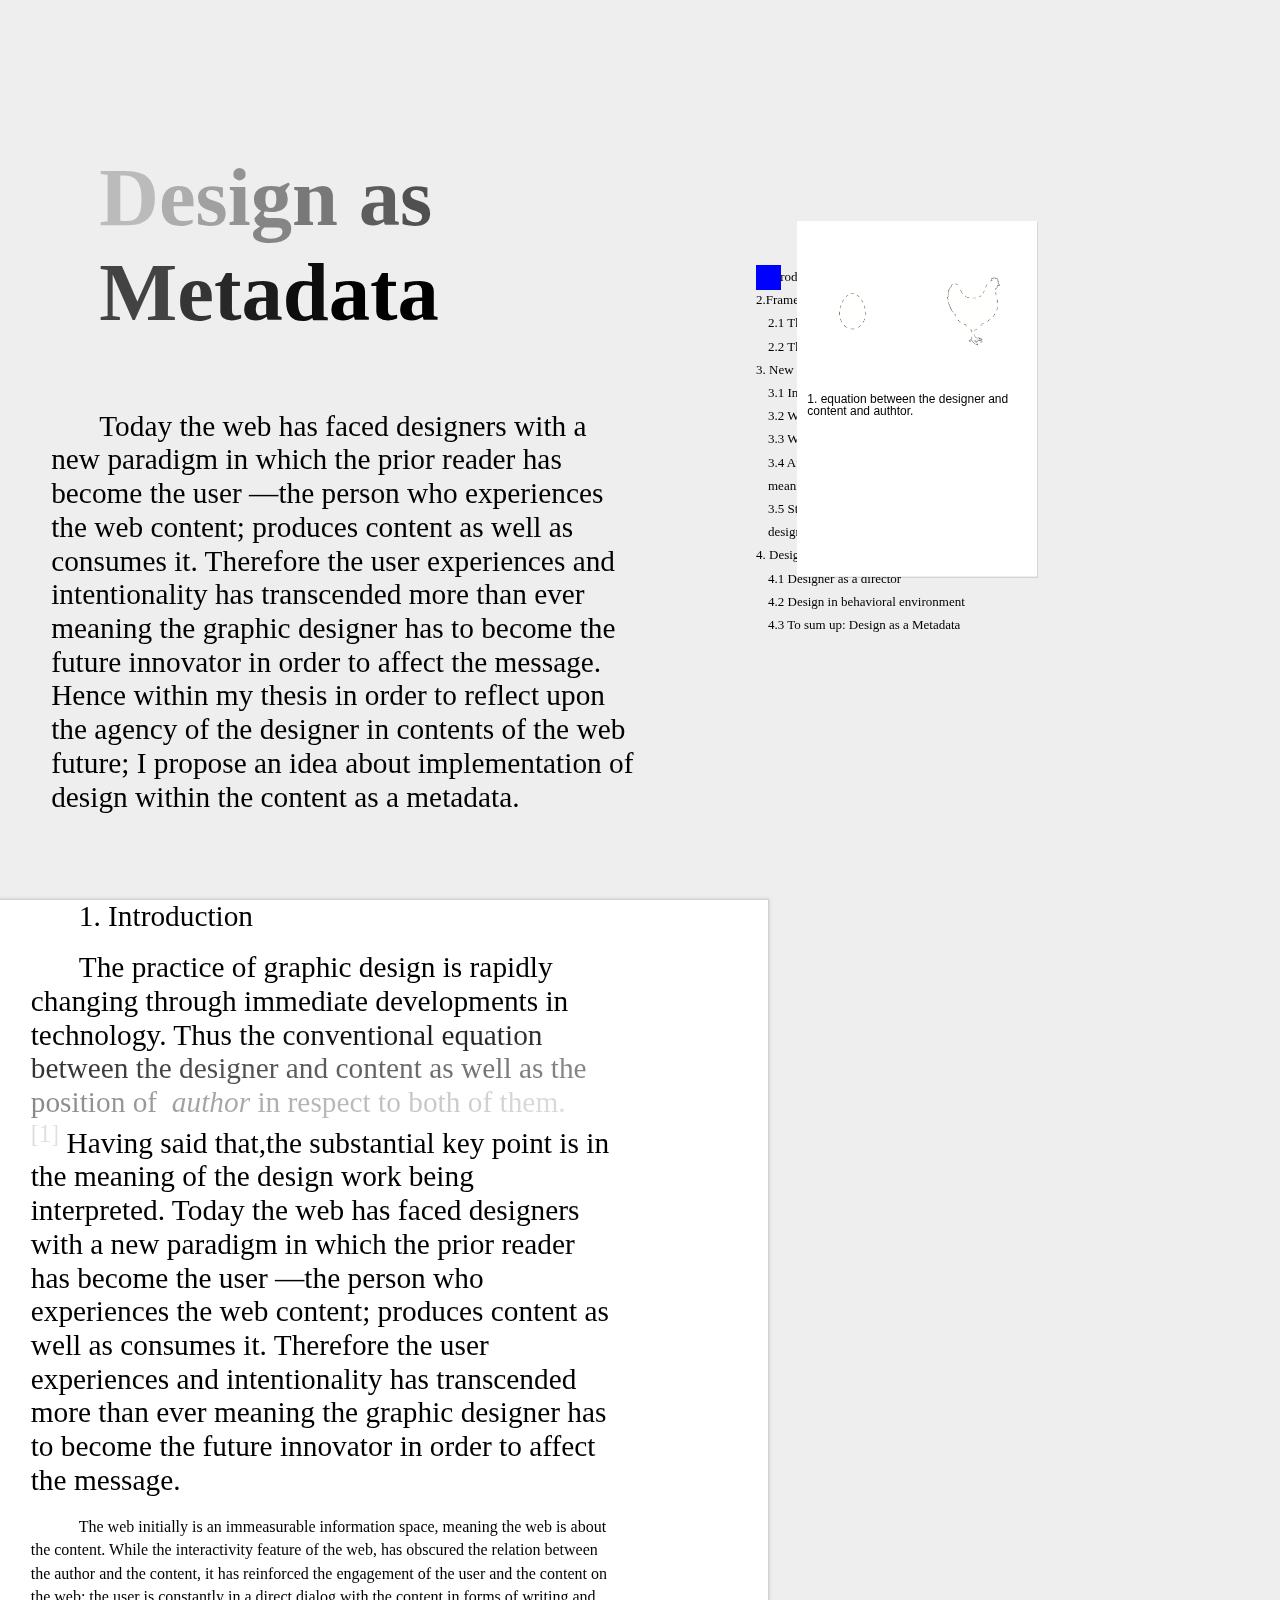
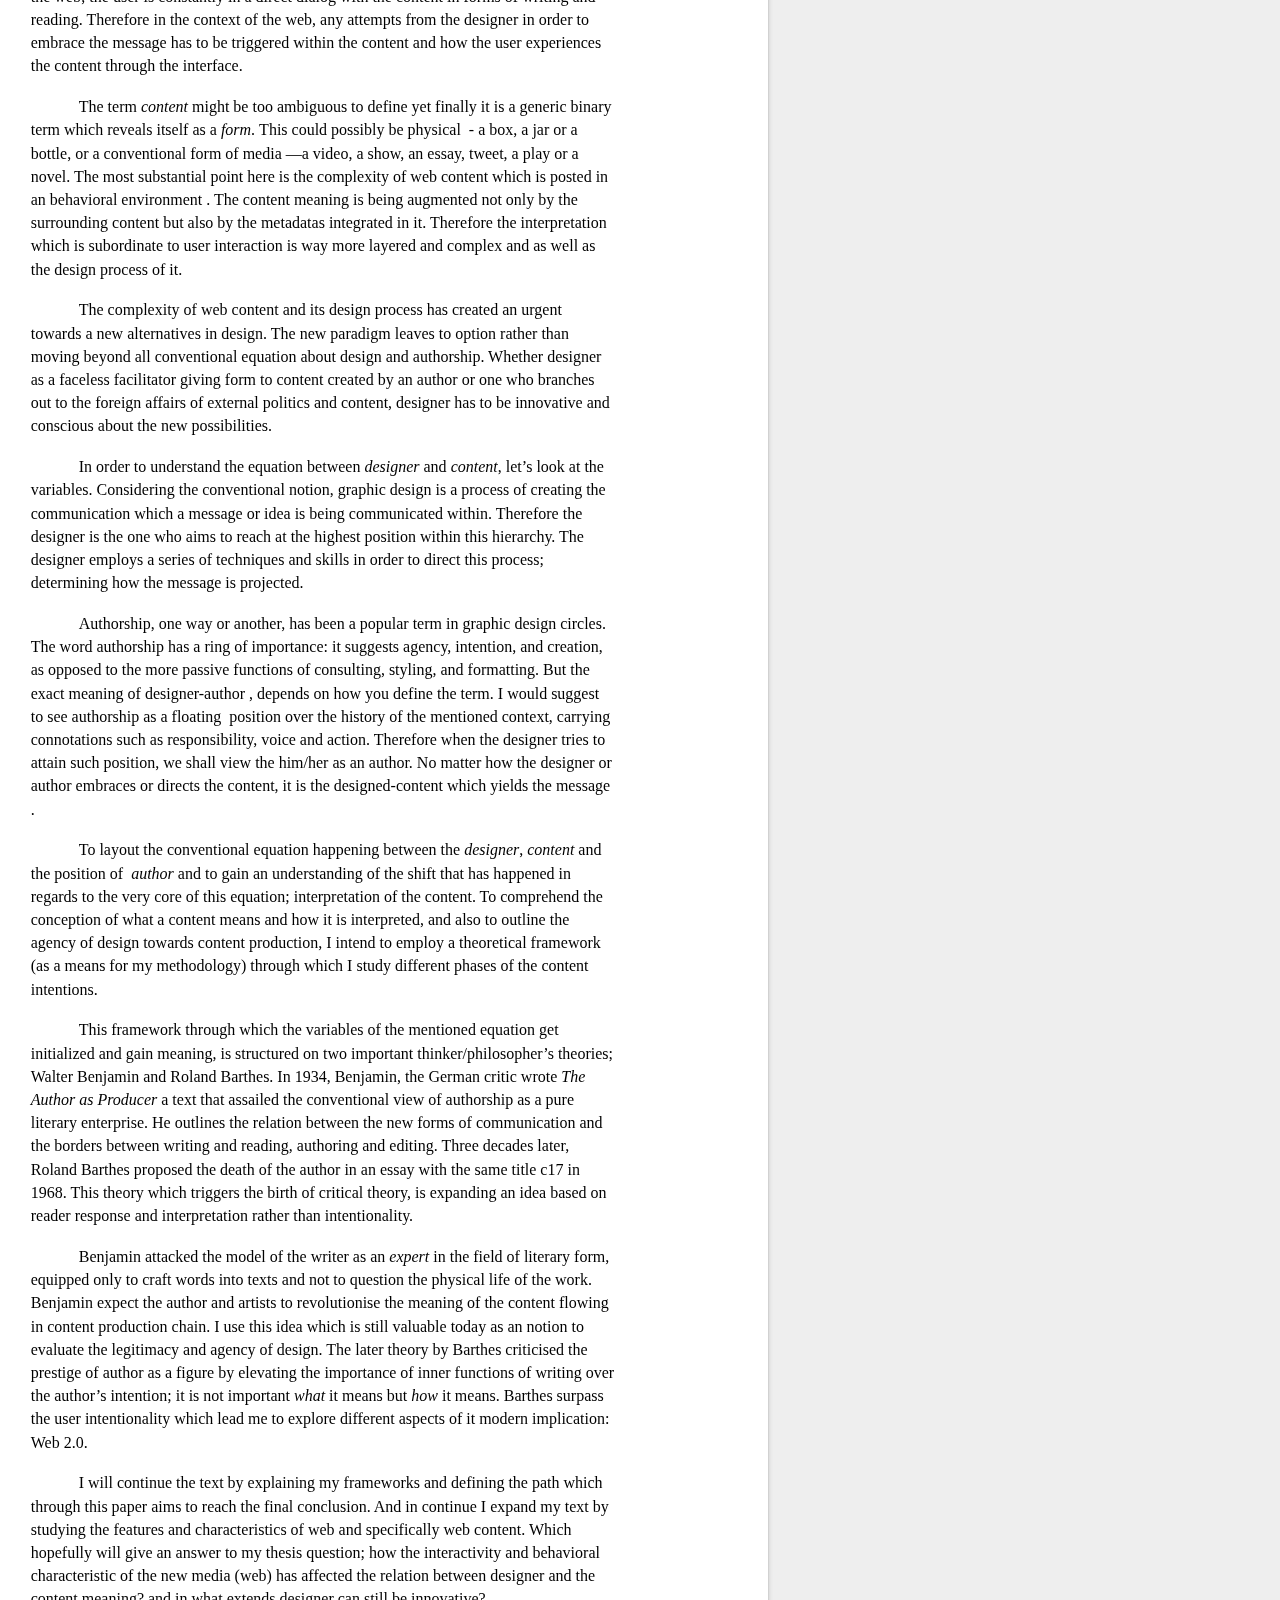
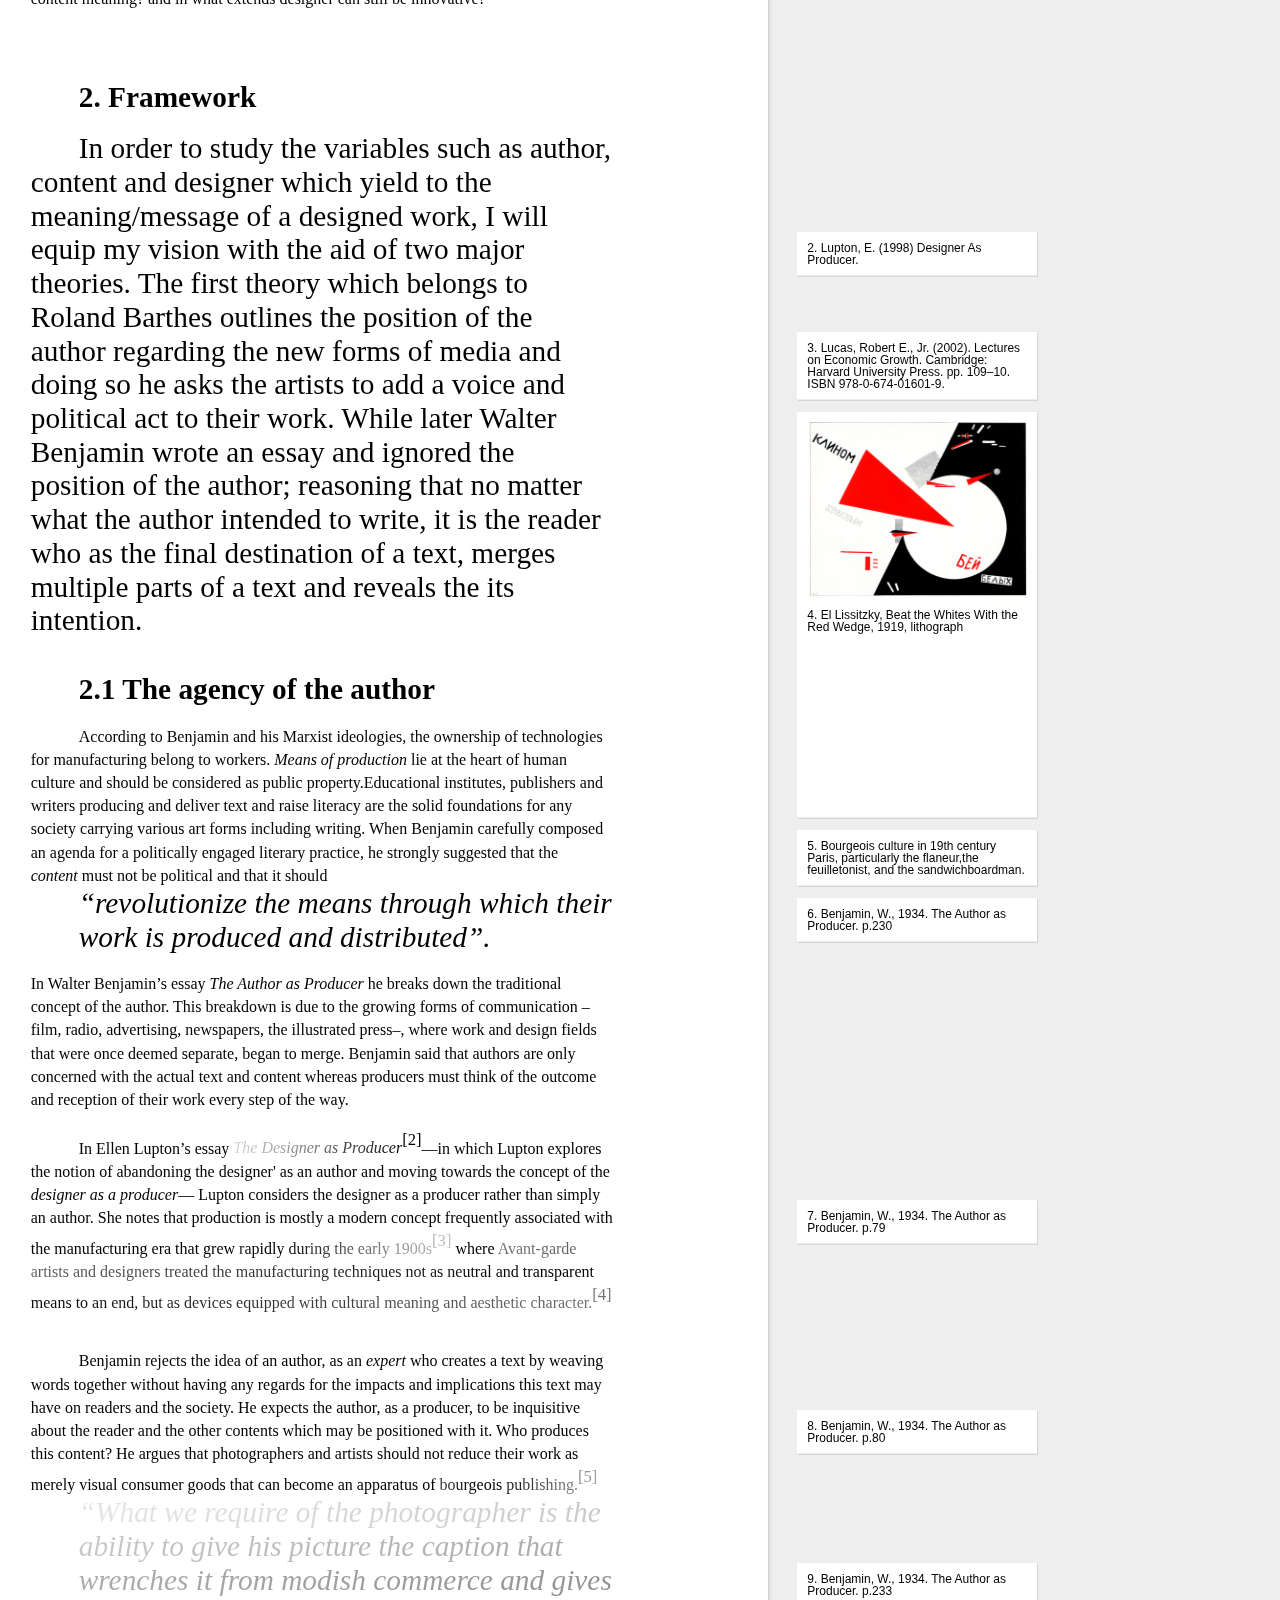
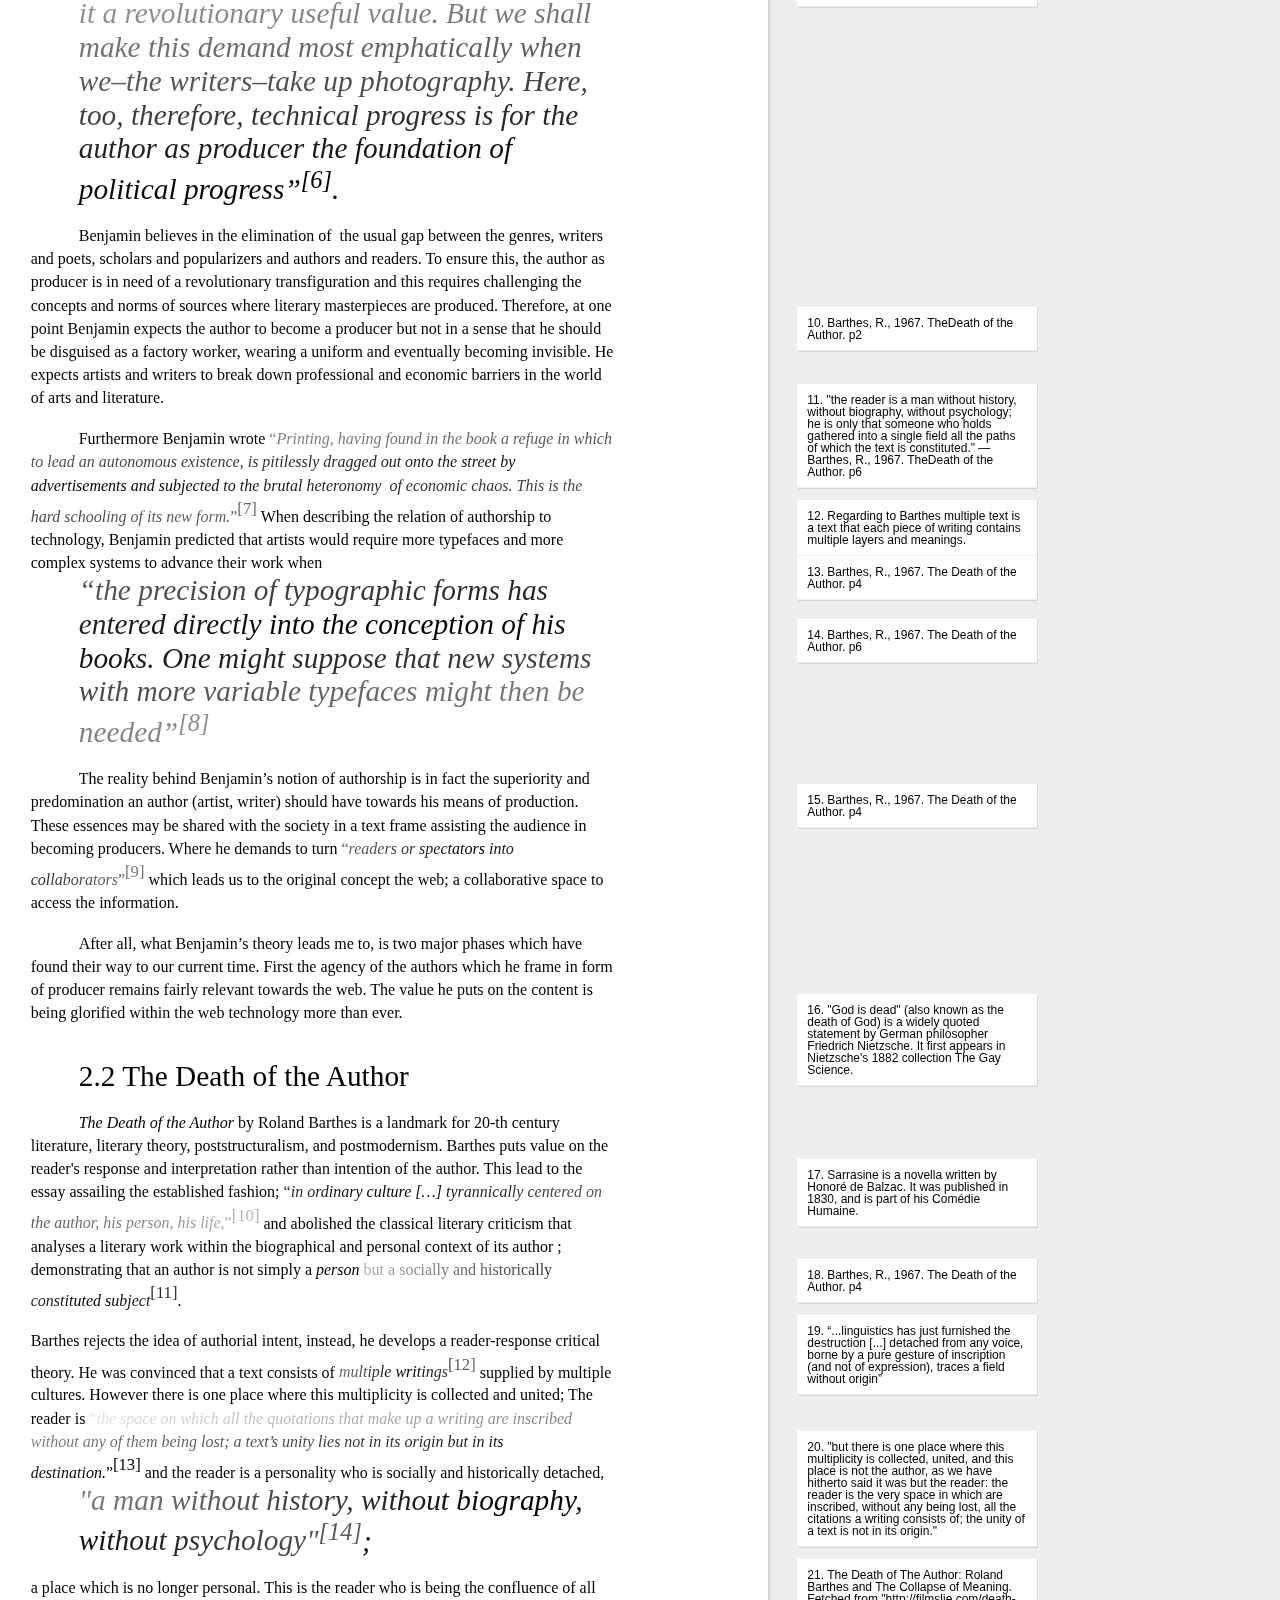
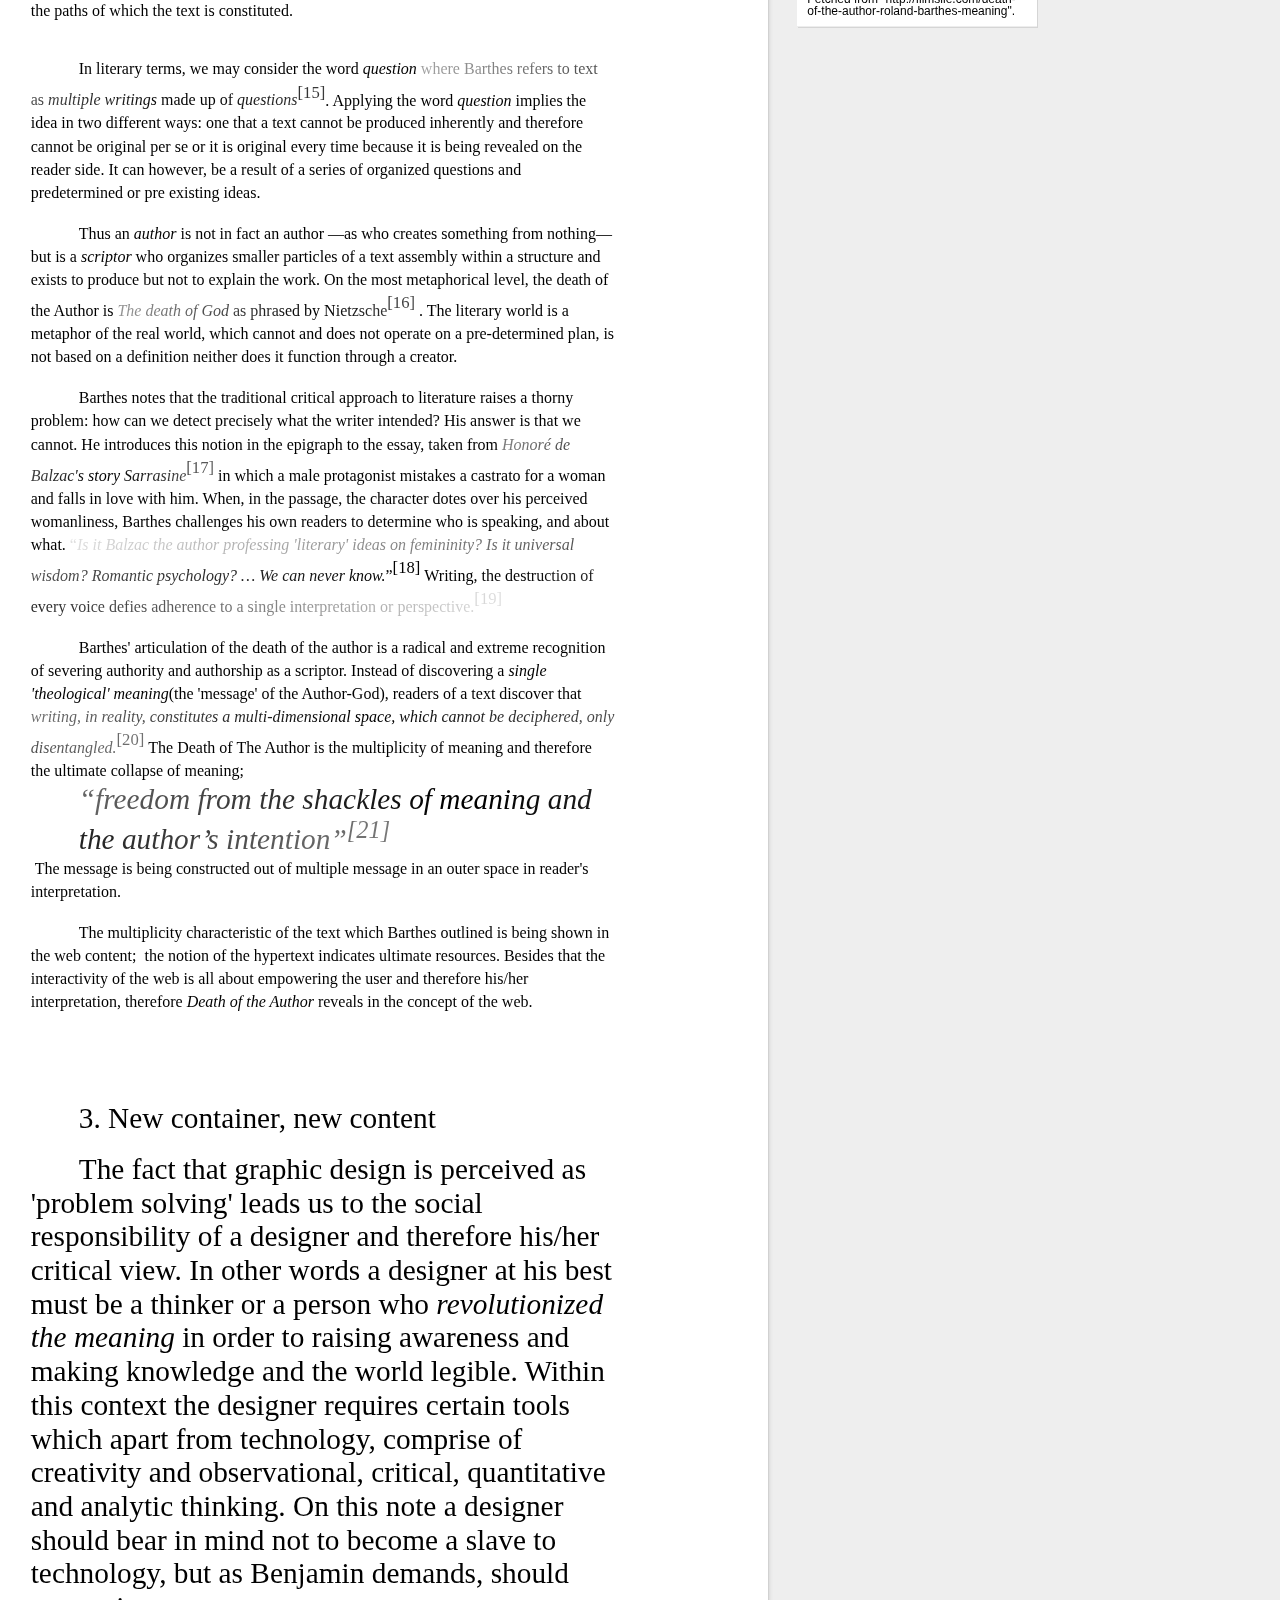
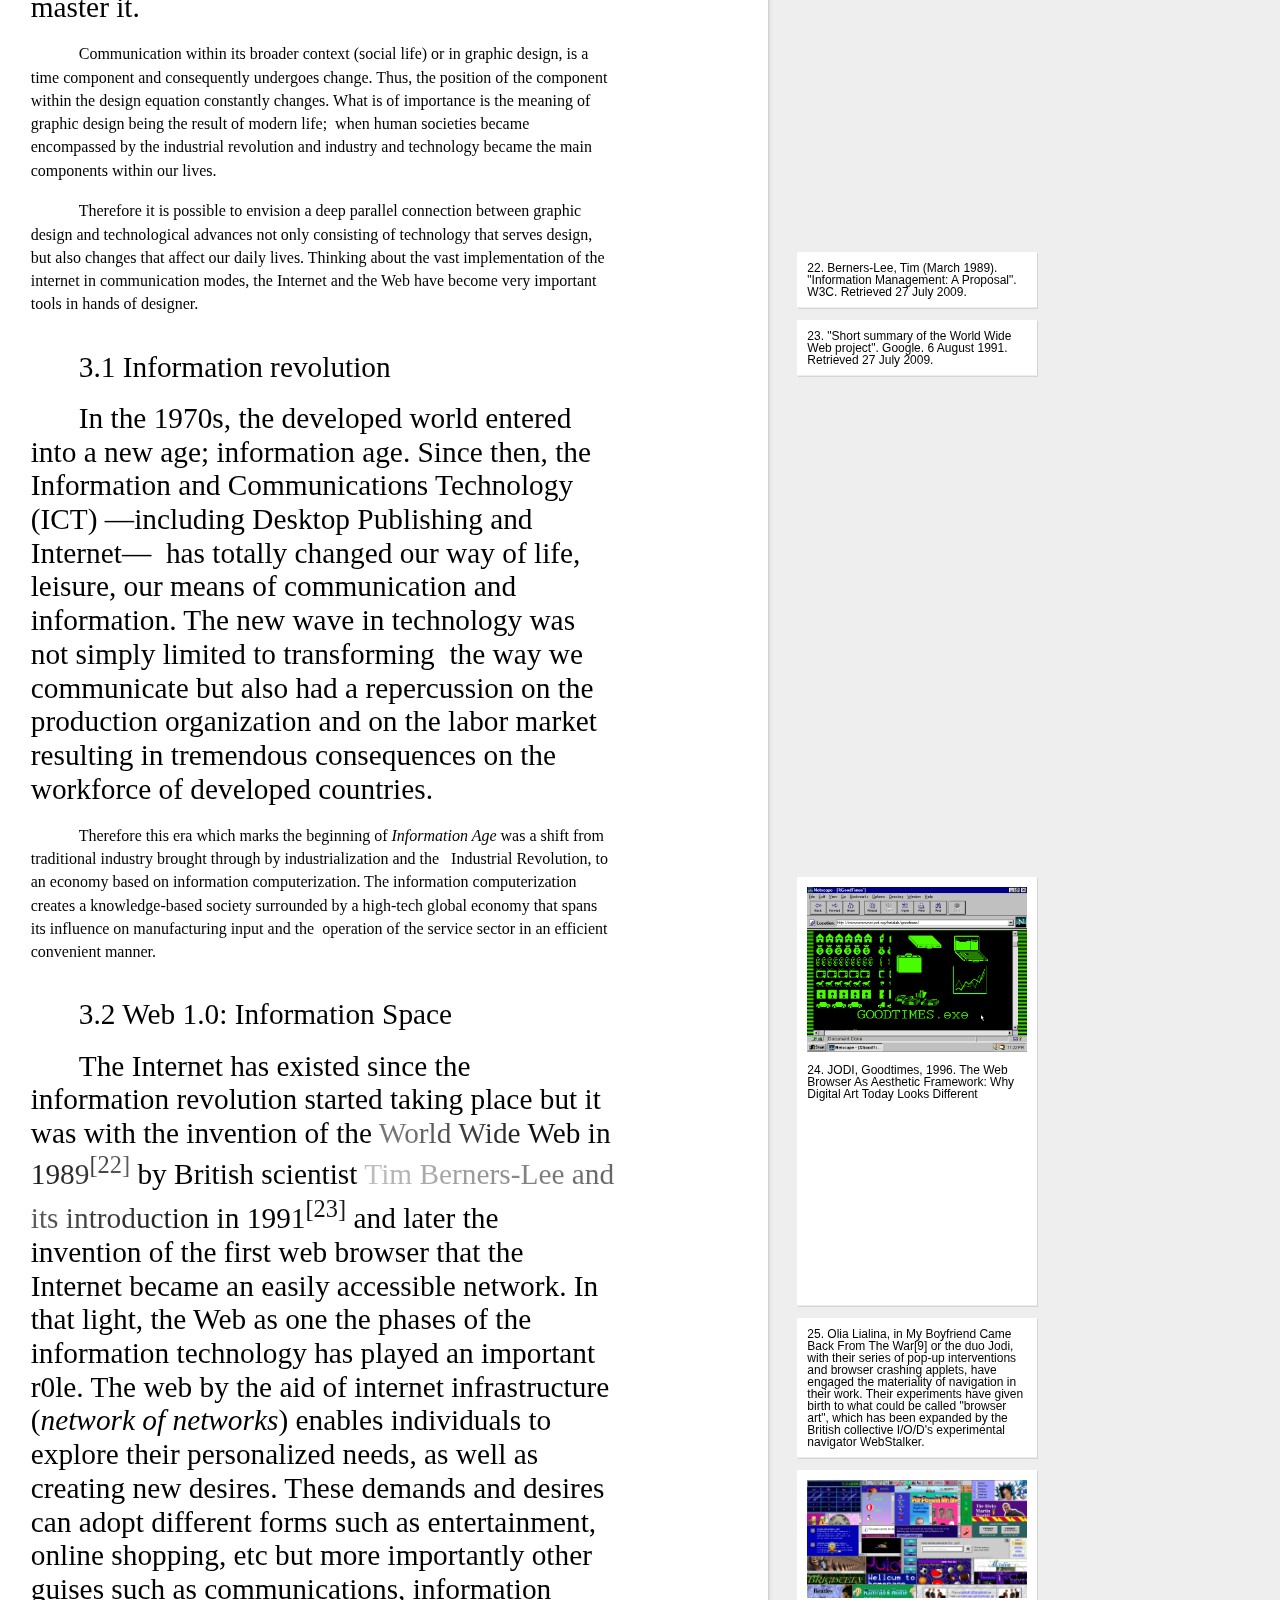
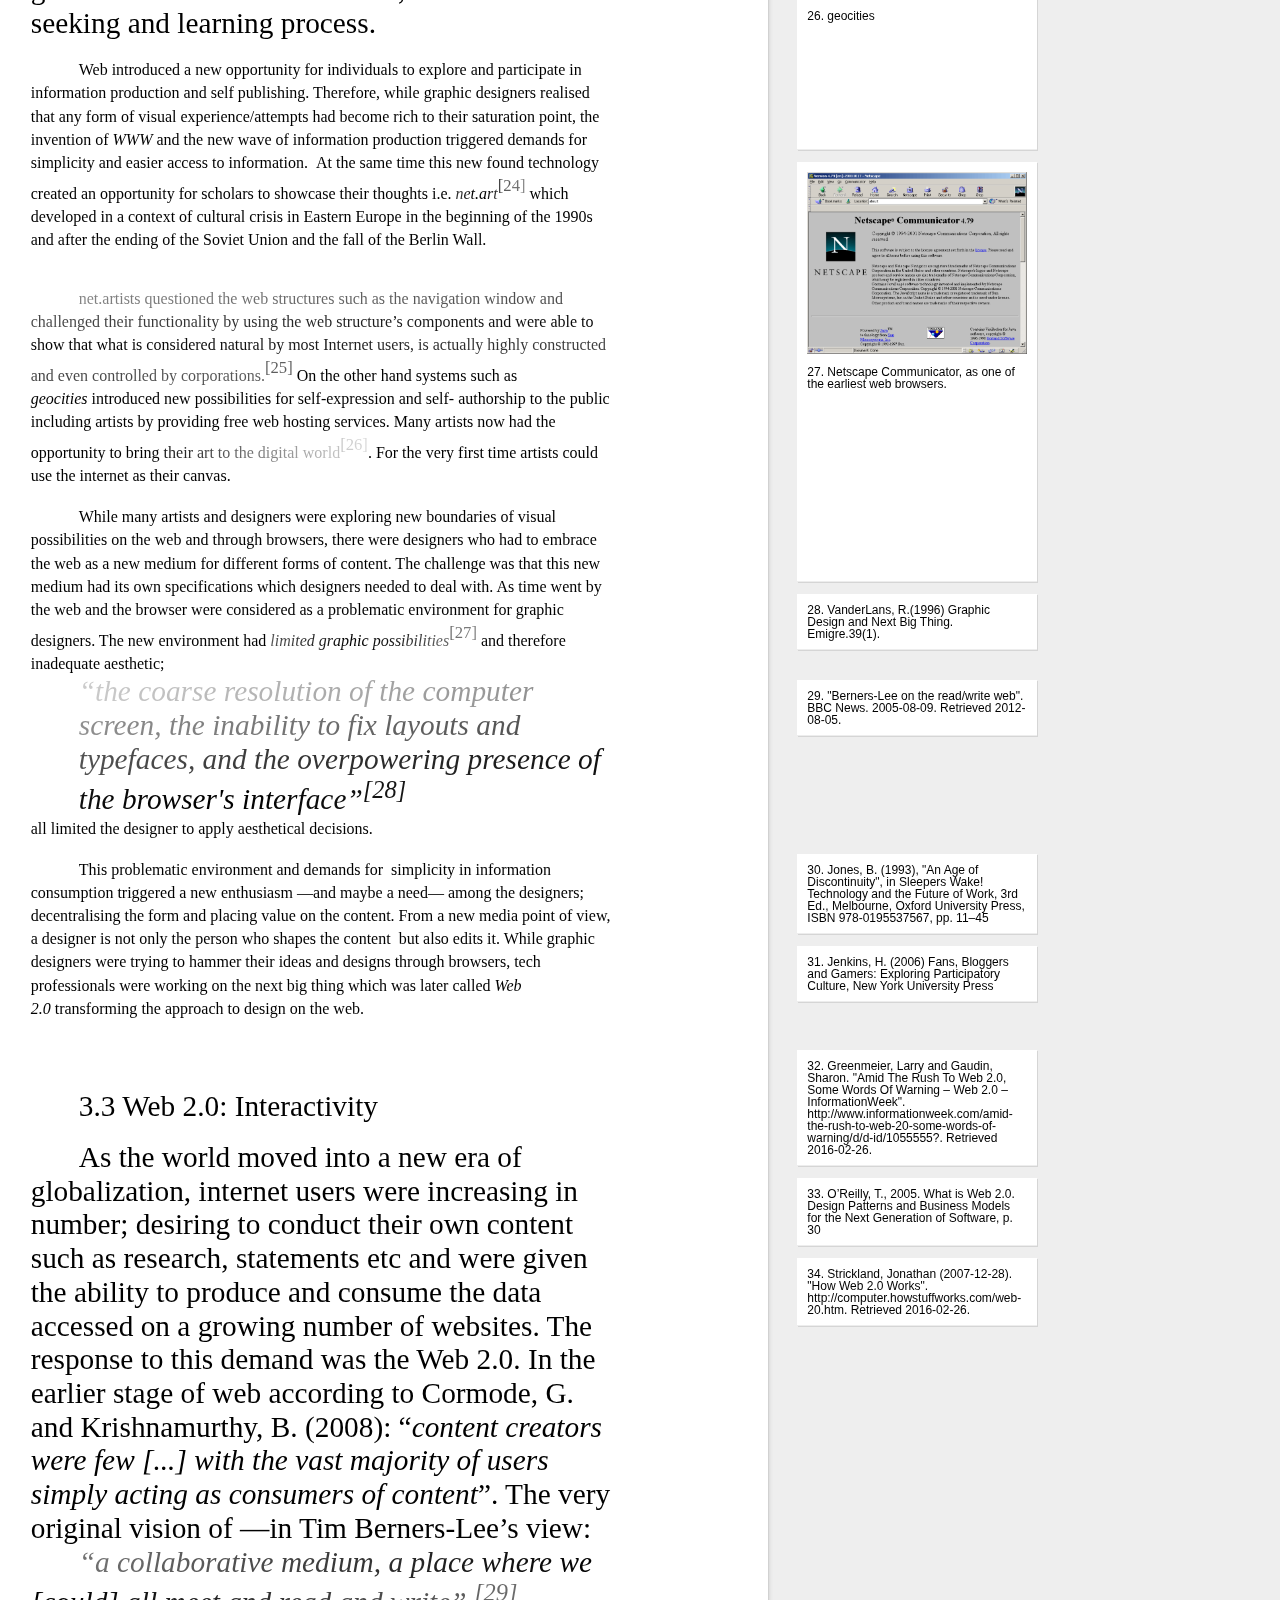
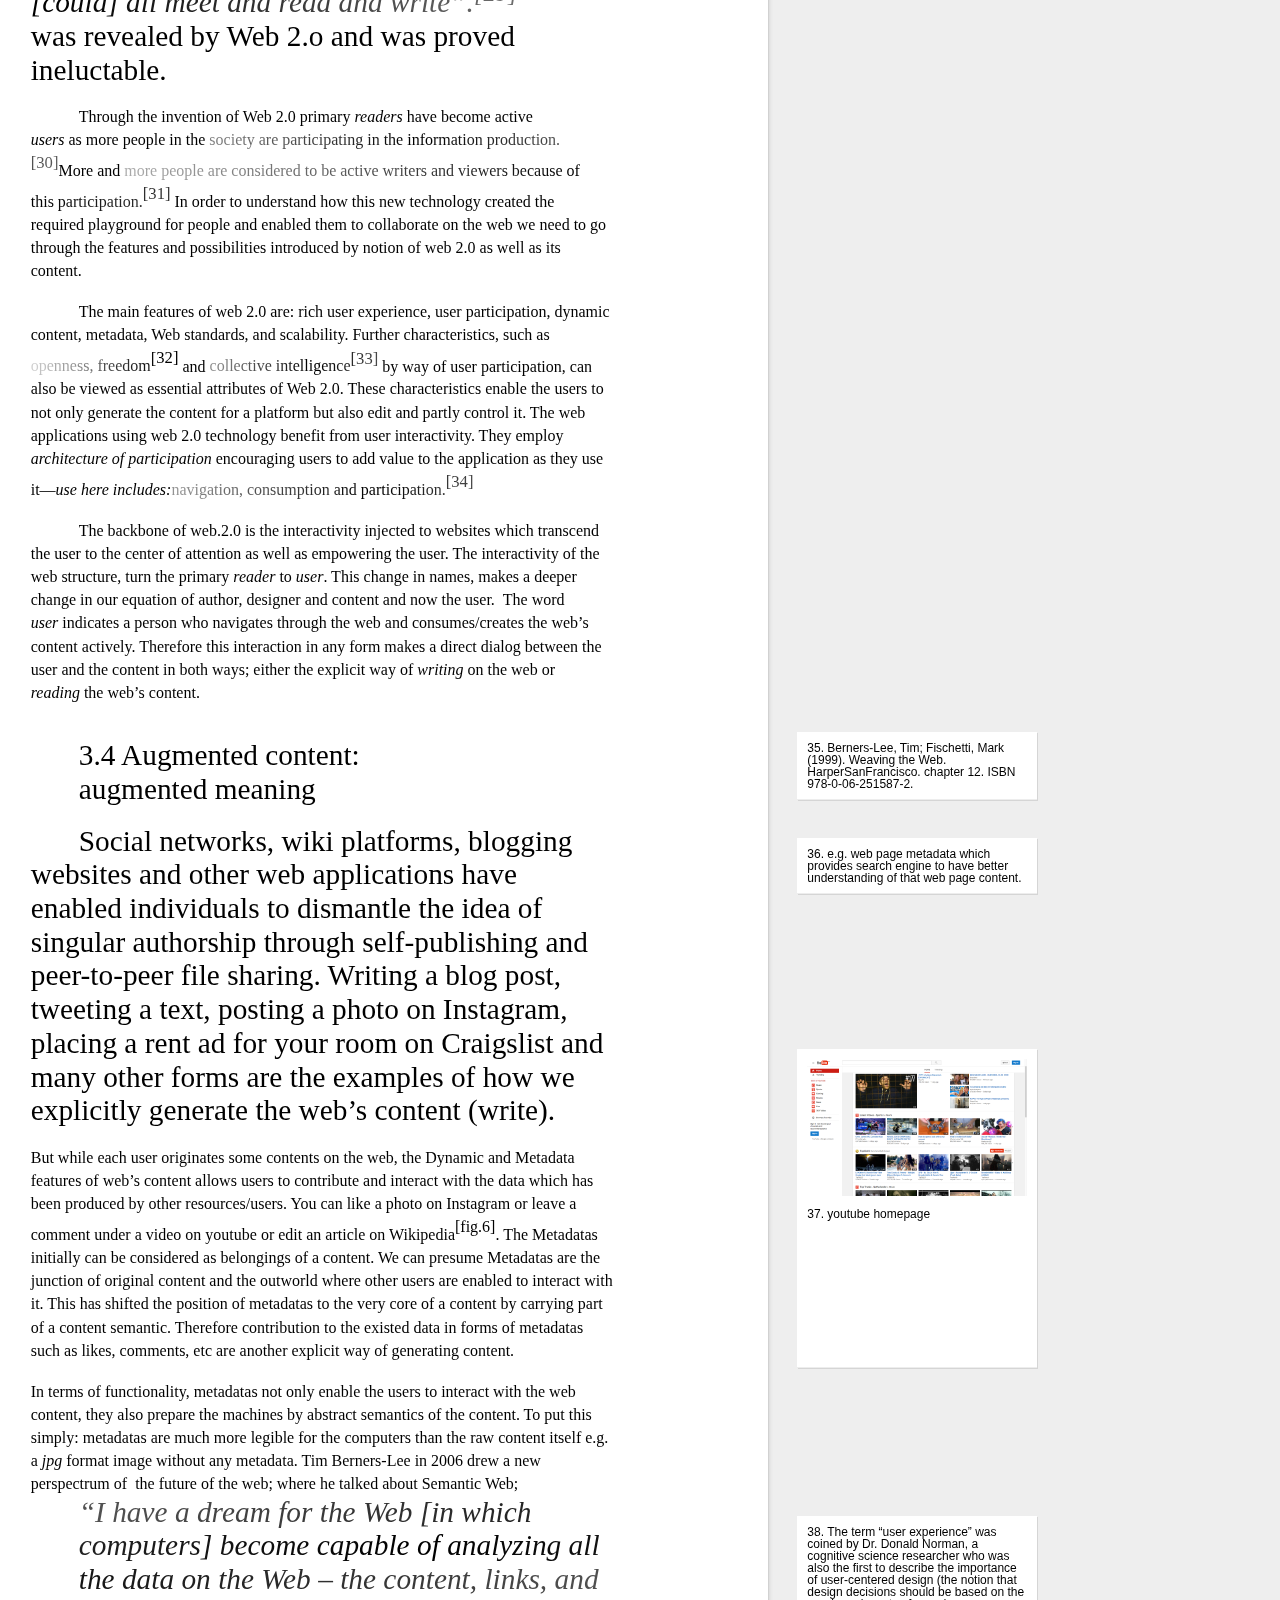
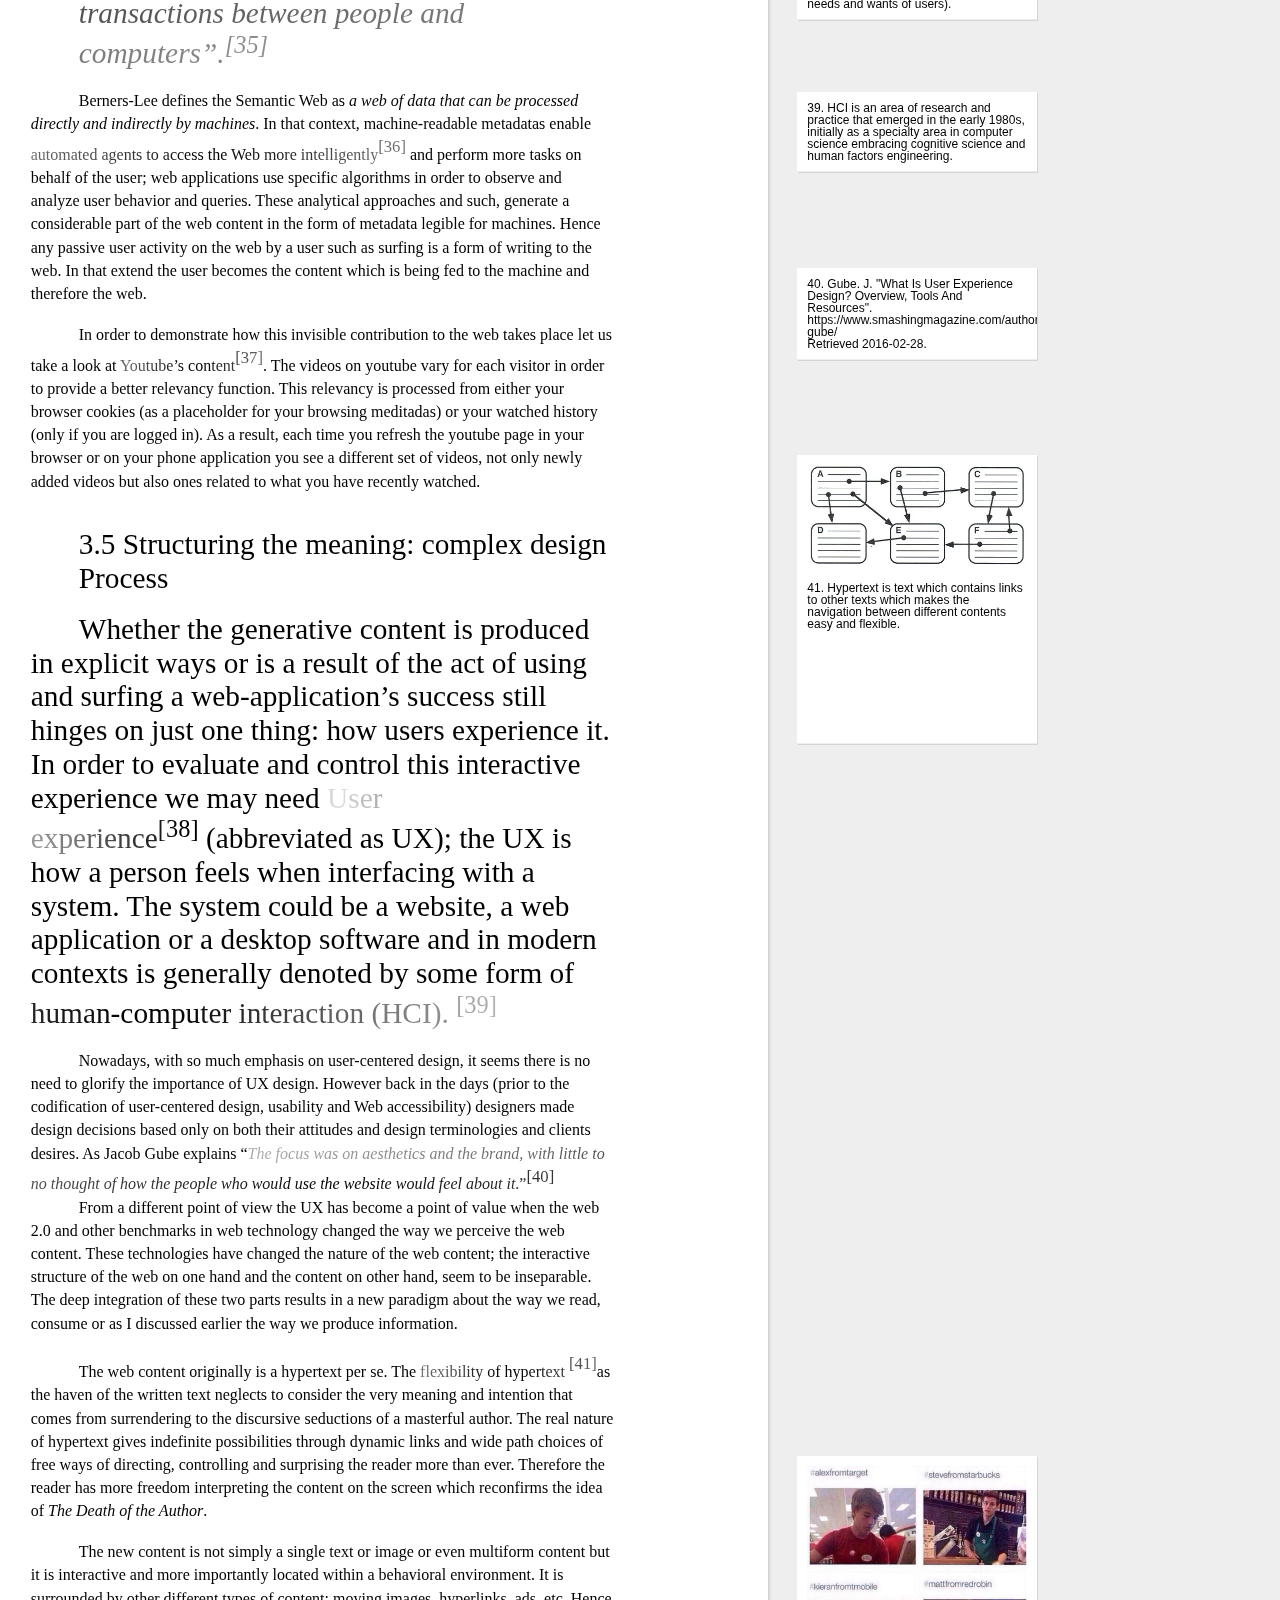
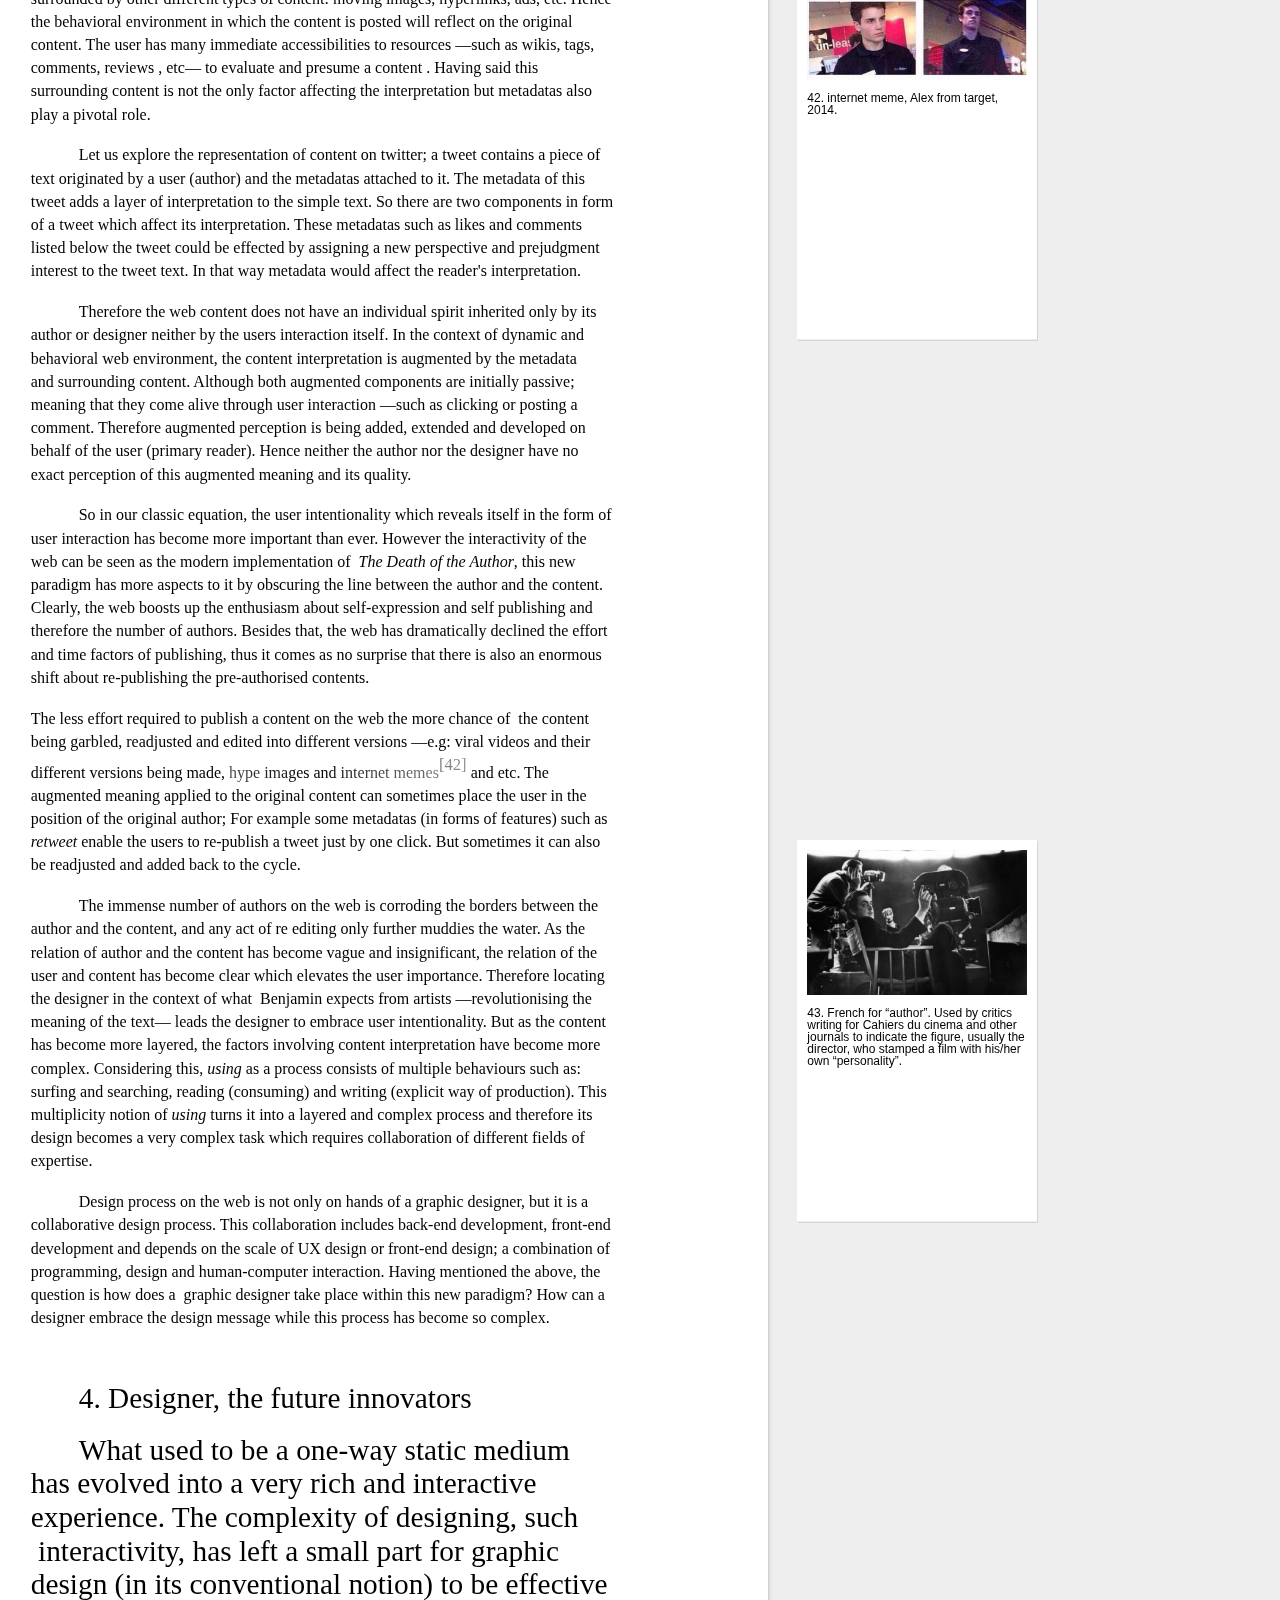
==== commit a38100bb: "navigation" ====
--- a/index.html
+++ b/index.html
@@ -3,6 +3,30 @@
     <head>
 
         <meta content="text/html; charset=UTF-8" http-equiv="content-type">
+
+
+        <meta http-equiv="Content-Type" content="text/html; charset=utf-8" />
+        <meta name="apple-mobile-web-app-capable" content="yes" />
+        <meta name="apple-touch-fullscreen" content="yes" />
+        <meta name="apple-mobile-web-app-status-bar-style" content="black" />
+        <meta name="viewport" content="width=device-width, minimal-ui, initial-scale=1.0, maximum-scale=1.0, user-scalable=no" />
+        <meta name="format-detection" content="telephone=no">
+
+        <meta name="description" content="Design as Metadata, is a graphic design Thesis by Amir Houieh. Royal Academy of Art - The Hague. Today the web has faced designers with a new paradigm in which the prior reader has become the user —the person who experiences the web content; produces content as well as consumes it. Therefore the user experiences and intentionality has transcended more than ever meaning the graphic designer has to become the future innovator in order to affect the message. Hence within my thesis in order to reflect upon the agency of the designer in contents of the web future; I propose an idea about implementation of design within the content as a metadata."/>
+        <meta name="author" content="Amir Houieh" />
+
+        <meta name="twitter:card" content="summary" />
+        <meta name="twitter:site" content="@amirhouieh" />
+        <meta name="twitter:title" content="Design As Metadata" />
+        <meta name="twitter:description" content="Design as Metadata, is a graphic design Thesis by Amir Houieh. Royal Academy of Art - The Hague. Today the web has faced designers with a new paradigm in which the prior reader has become the user —the person who experiences the web content; produces content as well as consumes it. Therefore the user experiences and intentionality has transcended more than ever meaning the graphic designer has to become the future innovator in order to affect the message. Hence within my thesis in order to reflect upon the agency of the designer in contents of the web future; I propose an idea about implementation of design within the content as a metadata." />
+
+
+        <meta itemprop="name"  content="Design as Metadata"/>
+        <meta itemprop="url" content="kabk.github.io/govt-theses-16-amir-houieh-design-as-metadata" />
+        <meta itemprop="author" content="Amir Houieh"/>
+        <meta itemprop="description" content="Design as Metadata, is a graphic design Thesis by Amir Houieh. Royal Academy of Art - The Hague. Today the web has faced designers with a new paradigm in which the prior reader has become the user —the person who experiences the web content; produces content as well as consumes it. Therefore the user experiences and intentionality has transcended more than ever meaning the graphic designer has to become the future innovator in order to affect the message. Hence within my thesis in order to reflect upon the agency of the designer in contents of the web future; I propose an idea about implementation of design within the content as a metadata."/>
+
+        <title>Design as Metadata</title>
 
         <!-- style -->
         <link href="css/base.css" rel="stylesheet" type="text/css"/>
@@ -19,66 +43,46 @@
     <body class="">
 
     <!-- NAVIGATION -->
-    <header class="gradient-top">
-        <!--<nav>-->
-            <!--<span class="nav-link" id="tc">table of content</span>-->
-            <!--<div id="tc-content">-->
-<!--<div><span class="tc-head">1.Introduction</span></div>-->
-<!--<div>-->
-    <!--<span class="tc-head">2.Framework</span>-->
-    <!--<span class="tc-subhead">2.1 The agency of the author</span>-->
-    <!--<span class="tc-subhead">2.2 The Death of the Author</span>-->
-<!--</div>-->
-<!--<div>-->
-    <!--<span class="tc-head">3.New container, new content</span>-->
-    <!--<span class="tc-subhead">3.1 Information revolution</span>-->
-    <!--<span class="tc-subhead">3.2 Web 1.0: Information Space</span>-->
-    <!--<span class="tc-subhead">3.3 Web 2.0: Interactivity</span>-->
-    <!--<span class="tc-subhead">3.4 Augmented content: augmented meaning</span>-->
-    <!--<span class="tc-subhead">3.5 Structuring the meaning: complex design Process</span>-->
-<!--</div>-->
-<!--<div>-->
-    <!--<span class="tc-head">4.Designer, the future innovators </span>-->
-    <!--<span class="tc-subhead">4. Designer, the future innovators </span>-->
-    <!--<span class="tc-subhead">4.1 Designer as a director</span>-->
-    <!--<span class="tc-subhead">4.2 Design in behavioral environment </span>-->
-    <!--<span class="tc-subhead">4.3 To sum up: Design as a Metadata</span>-->
-<!--</div>-->
-<!--</div>-->
-        <!--</nav>-->
+    <header class="gradient-top hide"></header>
+
+
+    <article id="intro">
+        <h1 class="title c5" id="title">Design as<br/>Metadata</h1>
+        <br><br><br>
+        <h1 class="c17 c2">Today the web has faced designers with a new paradigm in which the prior reader has become the user —the person who experiences the web content; produces content as well as consumes it. Therefore the user experiences and intentionality has transcended more than ever meaning the graphic designer has to become the future innovator in order to affect the message. Hence within my thesis in order to reflect upon the agency of the designer in contents of the web future; I propose an idea about implementation of design within the content as a metadata.</h1>
+
 
         <nav>
-            <span class="navlink title">Design as Metadata</span>
-
+
+            <div id="navHandlers"></div>
+
+            <div id="tc-content">
+
+                <span class="tc-head"><span id="id1" class="ts-text">1.Introduction</span></span>
+
+                <span class="tc-head"><span id="id2" class="ts-text">2.Framework</span></span>
+                <span class="tc-subhead"><span  id="id2_1" class="ts-text">2.1 The agency of the author</span></span>
+                <span class="tc-subhead"><span  id="id2_2" class="ts-text">2.2 The Death of the Author</span></span>
+
+                <span class="tc-head"><span id="id3" class="ts-text">3. New container, new content</span></span>
+                <span class="tc-subhead"><span  id="id3_1" class="ts-text">3.1 Information revolution</span></span>
+                <span class="tc-subhead"><span  id="id3_2" class="ts-text">3.2 Web 1.0: Information Space</span></span>
+                <span class="tc-subhead"><span  id="id3_3" class="ts-text">3.3 Web 2.0: Interactivity</span></span>
+                <span class="tc-subhead"><span  id="id3_4" class="ts-text">3.4 Augmented content: augmented meaning</span></span>
+                <span class="tc-subhead"><span  id="id3_5" class="ts-text">3.5 Structuring the meaning: complex design Process</span></span>
+                <span class="tc-head"><span id="id4" class="ts-text">4. Designer, the future innovators </span></span>
+                <span class="tc-subhead"><span  id="id4_1" class="ts-text">4.1 Designer as a director</span></span>
+                <span class="tc-subhead"><span  id="id4_2" class="ts-text">4.2 Design in behavioral environment </span></span>
+                <span class="tc-subhead" style="height: 10%"><span  id="id4_3" class="ts-text">4.3 To sum up: Design as a Metadata</span></span>
+        </div>
         </nav>
 
-    </header>
+    </article>
 
     <!-- content -->
     <section id="content-wrapper">
         <article id="content">
-            <p class="c2 title c17"><span>Abstract</span></p>
-            <br>
-            <h1 class="c17 c2">Today the web has faced designers with a new paradigm in which the prior reader has become the user —the person who experiences the web content; produces content as well as consumes it. Therefore the user experiences and intentionality has transcended more than ever meaning the graphic designer has to become the future innovator in order to affect the message. Hence within my thesis in order to reflect upon the agency of the designer in contents of the web future; I propose an idea about implementation of design within the content as a metadata.</h1>
-            <p class="c1"><span class="c17 c11"></span></p>
-            <p class="c1"><span class="c17 c11"></span></p>
-            <p class="c1"><span class="c17 c11"></span></p>
-            <p class="c1"><span class="c17 c11"></span></p>
-            <p class="c1"><span class="c17 c11"></span></p>
-            <p class="c1"><span class="c17 c11"></span></p>
-            <p class="c1"><span class="c17 c11"></span></p>
-            <p class="c1"><span class="c17 c11"></span></p>
-            <p class="c1"><span class="c17 c11"></span></p>
-            <p class="c1"><span class="c17 c11"></span></p>
-            <p class="c1"><span class="c17 c11"></span></p>
-            <p class="c1"><span class="c17 c11"></span></p>
-            <p class="c1"><span class="c17 c11"></span></p>
-            <p class="c1"><span class="c17 c11"></span></p>
-            <p class="c1"><span class="c17 c11"></span></p>
-            <p class="c1"><span class="c17 c11"></span></p>
-            <p class="c1"><span class="c17 c11"></span></p>
-            <p class="c1"><span class="c17 c11"></span></p>
-            <p class="c2 title c17" id="h.cj4faxs6v1ff"><span>1.Introduction</span></p>
+            <p class="c2 title c17" id="h.cj4faxs6v1ff"><span>1. Introduction</span></p>
             <p class="c1"><span class="c17 c11"></span></p>
             <h1 class="c17 c2" id="h.eckkw0uouqt5"><span>The practice of graphic design is rapidly changing through immediate developments in technology. </span><span class="highlight"><span>Thus the conventional equation between the designer and content as well as the position of &nbsp;</span><span class="c4">author</span><span>&nbsp;in respect to both of them.</span><sup><span ref="ref1" id="cmnt_ref1">[1]</span></sup></span><span>&nbsp;Having said that,the substantial key point is in the meaning of the design work being interpreted. Today the web has faced designers with a new paradigm in which the prior reader has become the user —the person who experiences the web content; produces content as well as consumes it. Therefore the user experiences and intentionality has transcended more than ever meaning the graphic designer has to become the future innovator in order to affect the message.</span></h1>
             <p class="c1"><span class="c0 c3"></span></p>
@@ -103,12 +107,12 @@
             <p class="c1"><span class="c0 c3"></span></p>
             <p class="c1"><span class="c0 c3"></span></p>
             <p class="c1"><span class="c17 c14 c11"></span></p>
-            <p class="c5"><span class="c17 c14 c11">2.Framework</span></p>
+            <p class="c5"><span class="c2 title c17">2. Framework</span></p>
             <p class="c1"><span class="c17 c11"></span></p>
             <h1 class="c17 c2" id="h.j3hbfq8ptimn"><span>In order to study the variables such as author, content and designer which yield to the meaning/message of a designed work, I will equip my vision with the aid of two major theories. The first theory which belongs to Roland Barthes outlines the position of the author regarding the new forms of media and doing so he asks the artists to add a voice and political act to their work. While later Walter Benjamin wrote an essay and ignored the position of the author; reasoning that no matter what the author intended to write, it is the reader who as the final destination of a text, merges multiple parts of a text and reveals the its intention. &nbsp;</span></h1>
             <p class="c1"><span class="c0 c14"></span></p>
             <p class="c1"><span class="c0 c14"></span></p>
-            <p class="c5"><span class="c17 c14 c11">2.1 The agency of the author</span></p>
+            <p class="c5"><span class="c2 title c17">2.1 The agency of the author</span></p>
             <p class="c1"><span class="c0 c14"></span></p>
             <p class="c10"><span class="c0">According to Benjamin and his Marxist ideologies, the ownership of technologies for manufacturing belong to workers. </span><span class="c0 c4">Means of production</span><span class="c0">&nbsp;lie at the heart of human culture and should be considered as public property.Educational institutes, publishers and writers producing and deliver text and raise literacy are the solid foundations for any society carrying various art forms including writing. When Benjamin carefully composed an agenda for a politically engaged literary practice, he strongly suggested that the </span><span class="c0 c4">content</span><span class="c0">&nbsp;must not be political and that it should </span></p>
             <h2 class="c17 c5" id="h.yd413pwqy0b8"><span>“revolutionize the means through which their work is produced and distributed”</span><span>.</span></h2>
@@ -161,7 +165,7 @@
             <p class="c1 c23 title c17" id="h.26x2bve01jd2"><span></span></p>
             <hr style="page-break-before: always; display: none; -webkit-user-select: text;">
             <p class="c1 c23 title c17" id="h.xc2zveqtzf23"><span></span></p>
-            <p class="c5 title c17" id="h.8u5d8vctfqqd"><span>3.New container, new content</span></p>
+            <p class="c5 title c17" id="h.8u5d8vctfqqd"><span>3. New container, new content</span></p>
             <p class="c1"><span class="c11"></span></p>
             <h1 class="c17 c2" id="h.7h92pht878of"><span>The fact that graphic design is perceived as 'problem solving' leads us to the social responsibility of a designer and therefore his/her critical view</span><span>. In other words a designer at his best must be a thinker or a person who </span><span class="c4">revolutionized the meaning</span><span>&nbsp;in order to raising awareness and making knowledge and the world legible. </span><span>Within this context the designer requires certain tools which apart from technology, comprise of creativity and observational, critical, quantitative and analytic thinking. </span><span>On this note a designer should bear in mind not to become a slave to technology, but as Benjamin demands, should master it. </span></h1>
             <p class="c1"><span class="c0"></span></p>
@@ -219,7 +223,7 @@
             <p class="c10"><span class="c0">In order to demonstrate how this invisible contribution to the web takes place let us take a look at </span><span class="highlight"><span class="c0">Youtube’s content</span><sup><span ref="ref37" id="cmnt_ref37">[37]</span></sup></span><span class="c0">. The videos on youtube vary for each visitor in order to </span><span class="c0">provide</span><span class="c0">&nbsp;a better relevancy function. This relevancy is processed from either your browser cookies (as a placeholder for your browsing meditadas) or your watched history (only if you are logged in). As a result, each time you refresh the youtube page in your browser or on your phone application you see a different set of videos, not only newly added videos but also ones related to what you have recently watched.</span></p>
             <p class="c1"><span class="c0"></span></p>
             <p class="c1"><span class="c0"></span></p>
-            <p class="c5 title c17" id="h.o5zr178y4q8w"><span>3.5</span><span>&nbsp;Structuring the meaning: complex design Process </span></p>
+            <p class="c5 title c17" id="h.o5zr178y4q8w"><span>3.5 Structuring the meaning: complex design Process </span></p>
             <p class="c1"><span class="c0 c14"></span></p>
             <h1 class="c17 c2" id="h.t449vpifi9f5"><span>Whether the generative content is produced in explicit ways or is a result of the act of using and surfing a web-application’s success still hinges on just one thing: how users experience it. In order to evaluate and control this interactive experience we may need </span><span class="highlight"><span>User experience</span><sup><span ref="ref38" id="cmnt_ref38">[38]</span></sup></span><span>&nbsp;(abbreviated as UX); the UX is how a person feels when interfacing with a system. The system could be a website, a web application or a desktop software and in modern contexts is generally denoted by some form of </span><span class="highlight"><span>human-computer interaction (HCI)</span><span>. </span><sup><span ref="ref39" id="cmnt_ref39">[39]</span></sup></span></h1>
             <p class="c1"><span class="c0"></span></p>
--- a/css/base.css
+++ b/css/base.css
@@ -62,6 +62,10 @@
 }
 
 
+span.whitespace:after {
+    content: "\A";
+}
+
 
 
 /*Print*/
@@ -118,3 +122,8 @@
     orphans: 2;
     widows: 2;
 }
+
+
+.hide{
+    display: none;
+}--- a/css/style.css
+++ b/css/style.css
@@ -23,7 +23,7 @@
 }
 
 /*content*/
-article#content, nav {
+article#content, #intro {
     margin-left: 4%;
     margin-right: 20%;
 }
@@ -38,21 +38,21 @@
     transition: transform 0.5s ease-in-out;
 }
 
-#content-wrapper.off{
-    -ms-transform: translateX(-220px); /* IE 9 */
-    -webkit-transform: translateX(-220px); /* Safari */
-    transform: translateX(-220px);
-}
-article#content {
-    margin-top: 150px;
-}
-
-span.navlink.title {
-    line-height: 2em;
-}
-
-.highlight:hover{ color: blue;}
-.highlight_on{color: blue}
+/*section#content-wrapper {*/
+    /*margin-top: 100%;*/
+/*}*/
+   #content-wrapper.off{
+       -ms-transform: translateX(-220px); /* IE 9 */
+       -webkit-transform: translateX(-220px); /* Safari */
+       transform: translateX(-220px);
+   }
+article#content{
+    /* margin-top: 100%; */
+    background: white;
+}
+
+/*.highlight:hover{ color: blue;}*/
+/*.highlight_on{color: blue}*/
 
 /*SIDE BAR*/
 section#sidebar {
@@ -98,7 +98,8 @@
 
 /*HEADER*/
 div#tc-content {
-    display: none;
+    /* display: none; */
+    font-size: small;
 }
 
 header {
@@ -112,10 +113,83 @@
     position: fixed;
 }
 
-nav>span{
-    cursor: pointer;
-}
-
+
+
+/* INTRO */
+h1#title *{
+    font-size: 62pt;
+    font-weight: bold;
+}
+
+article#intro {
+    height: 100%;
+    position: fixed;
+    z-index: -1;
+}
+
+#intro {
+    margin-top: 150px;
+}
+
+
+/*nav panel*/
+nav {
+    position: fixed;
+    width: 220px;
+}
+
+#tc-content>div {
+    display: block;
+}
+
+span.tc-subhead {
+    display: block;
+    margin-left: 12px;
+}
+
+span.tc-head:before {
+    content: "\A\A";
+    display: block;
+}
+
+
+div#tc-content.off .ts-text {
+    /*opacity: 0;*/
+    display: none;
+}
+
+#tc-content.off>div {
+    border-bottom: 3px solid yellow;
+}
+
+#tc-content.off span.tc-subhead {
+    border-bottom: 1px solid green;
+}
+
+nav.close {
+    background: white;
+    box-shadow: 0 0 0 0.75pt #d1d1d1,0 0 3pt 0.75pt #ccc;
+    width: 25px;
+
+}
+
+div#navHandlers {
+    width: 25px;
+    height: 25px;
+    position: absolute;
+    background: blue;
+}
+
+
+.tagwrapper {
+    position: absolute;
+    font-size: 10px;
+    color: blue;
+}
+
+span.tag {
+    display: block;
+}
 
 
 @media all and (max-width: 1260px) and (min-width: 960px) {
@@ -162,7 +236,7 @@
         font-size: 18pt !important;
     }
 
-    article#content, nav {
+    article#content,#intro {
         margin-left: 4%;
         margin-right: 10%;
     }
